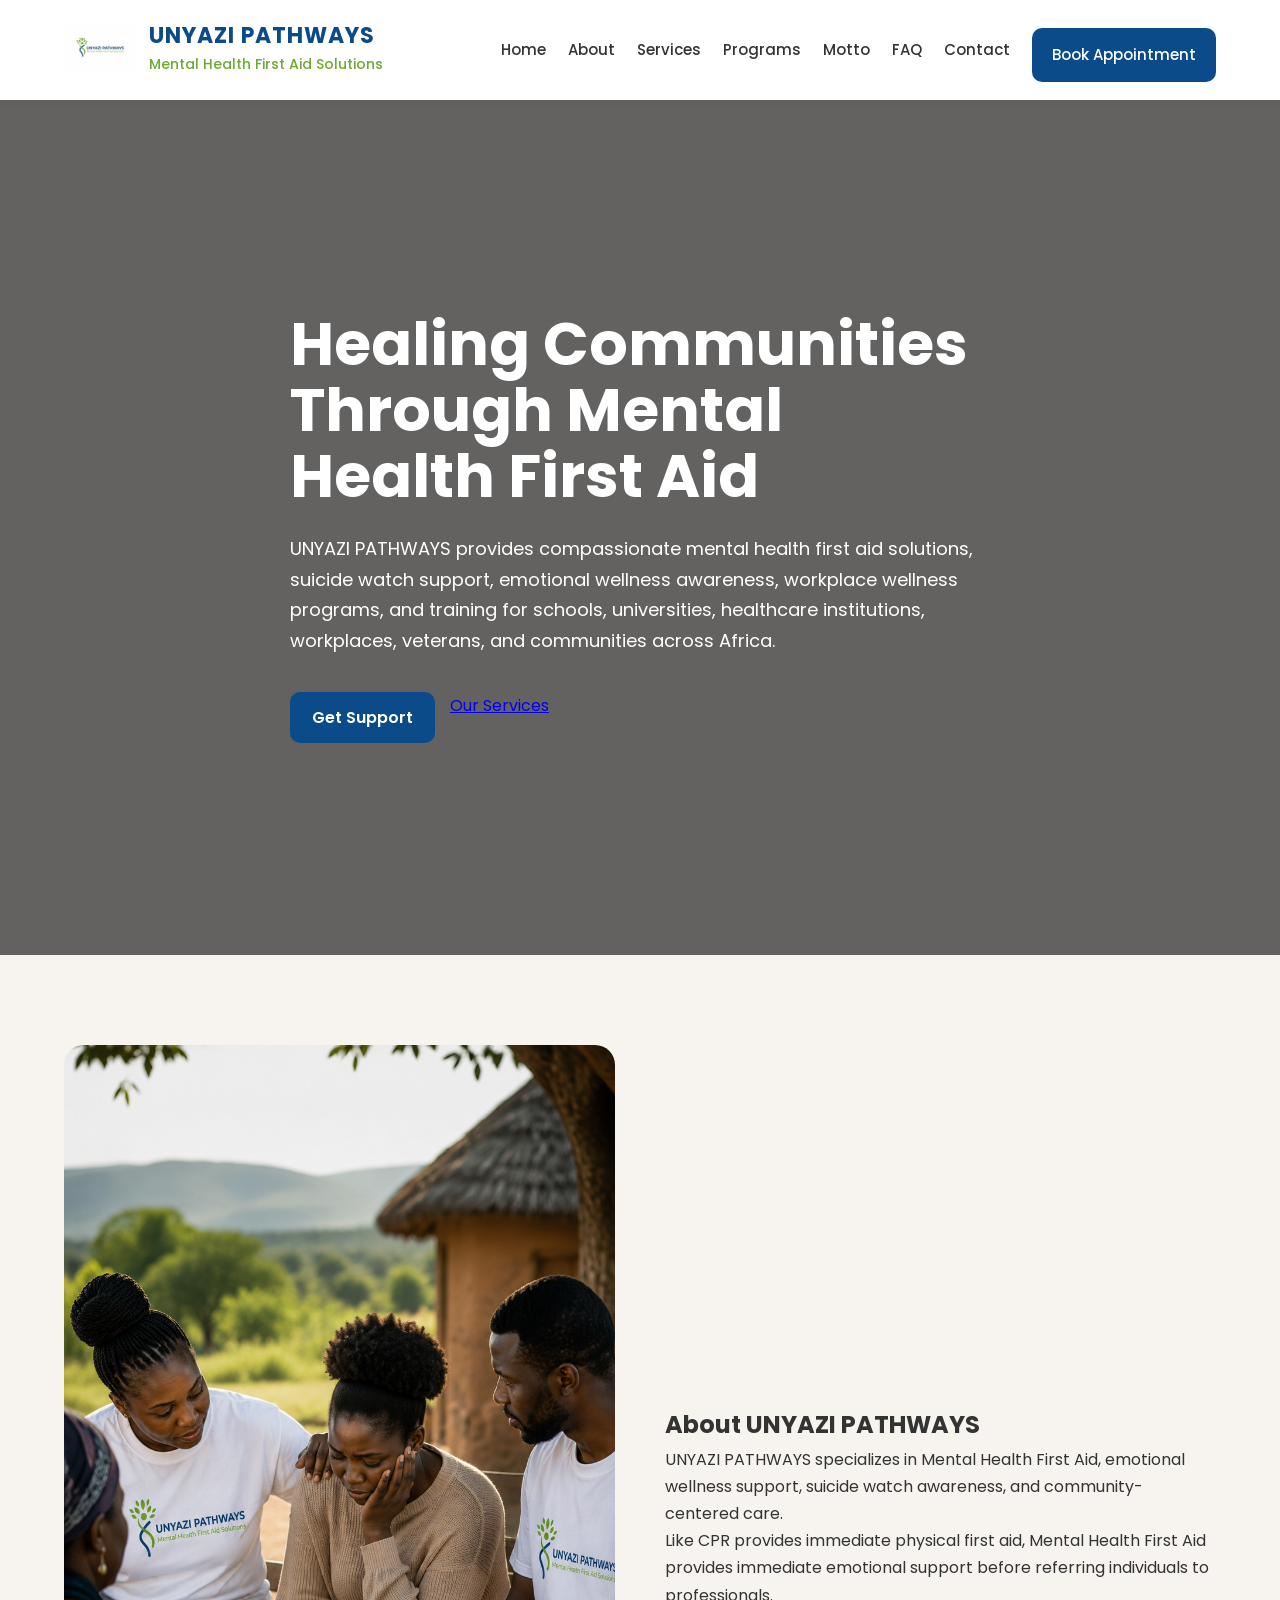
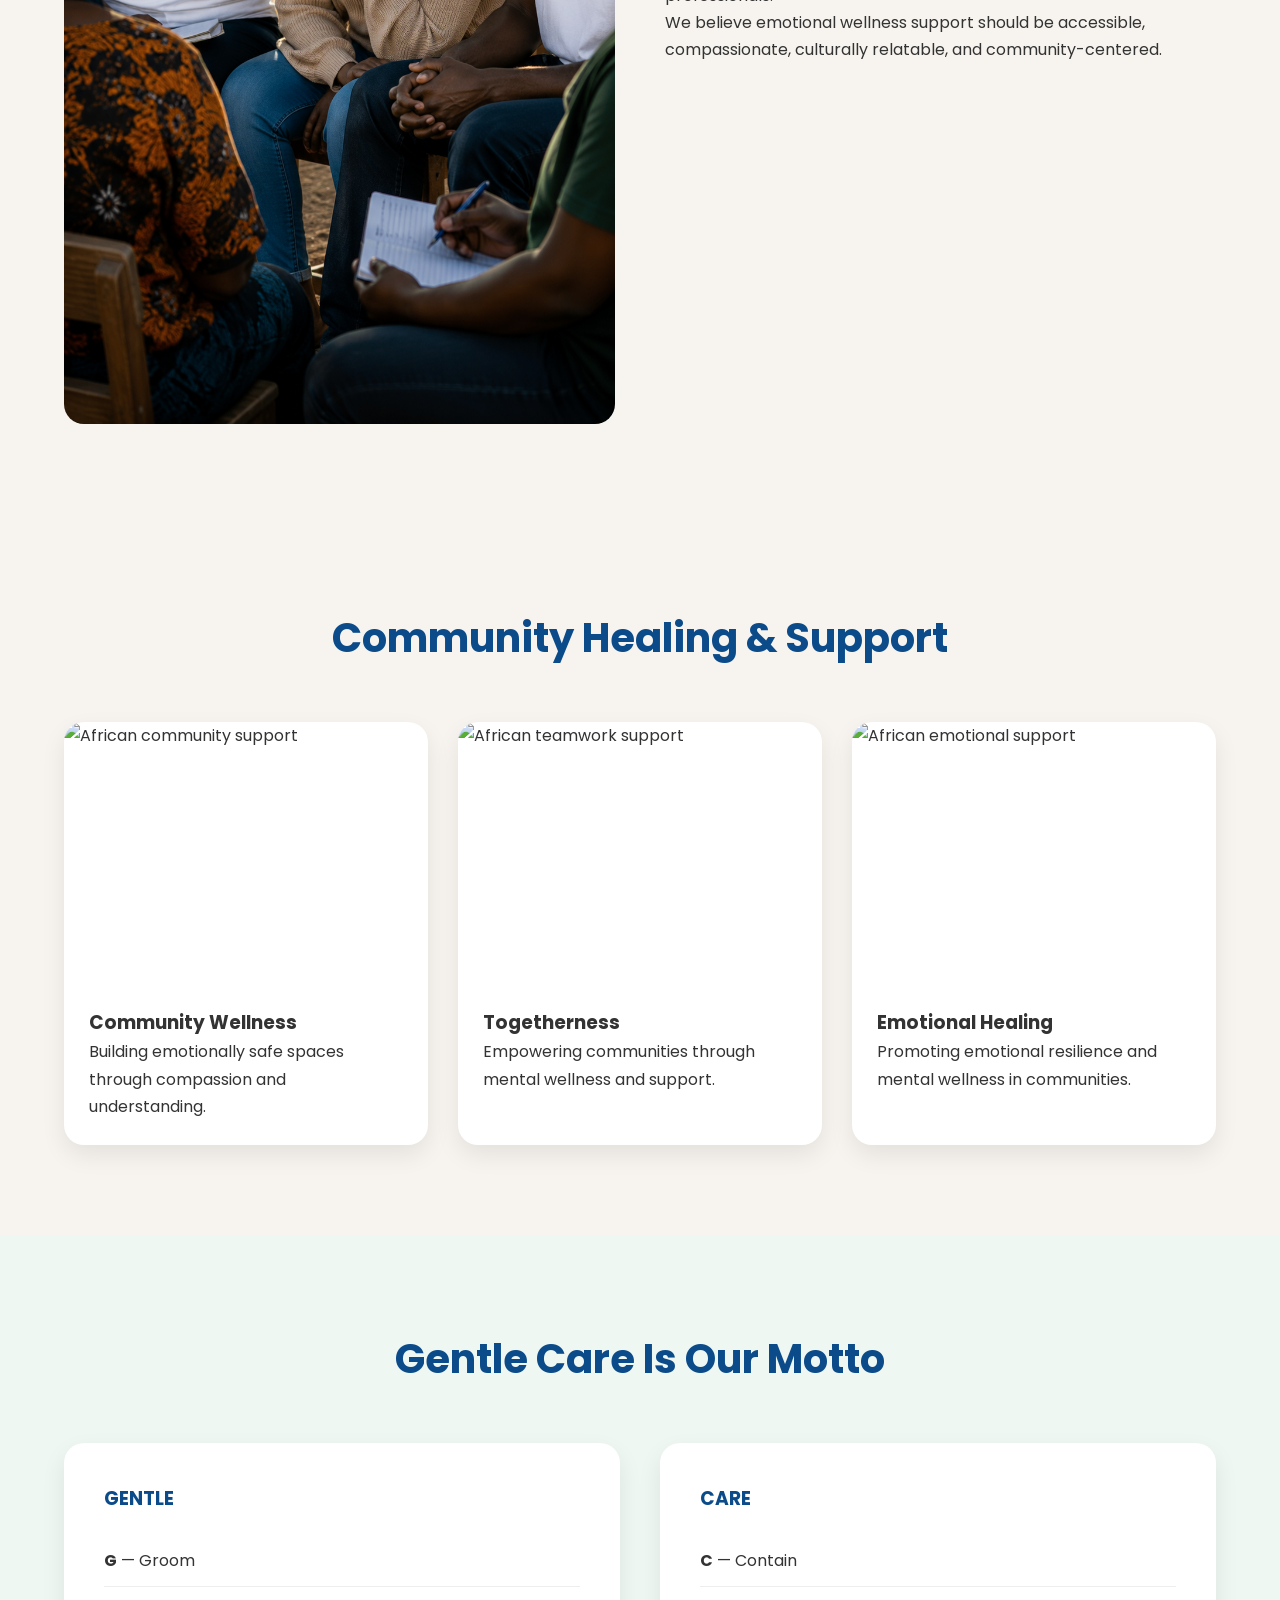
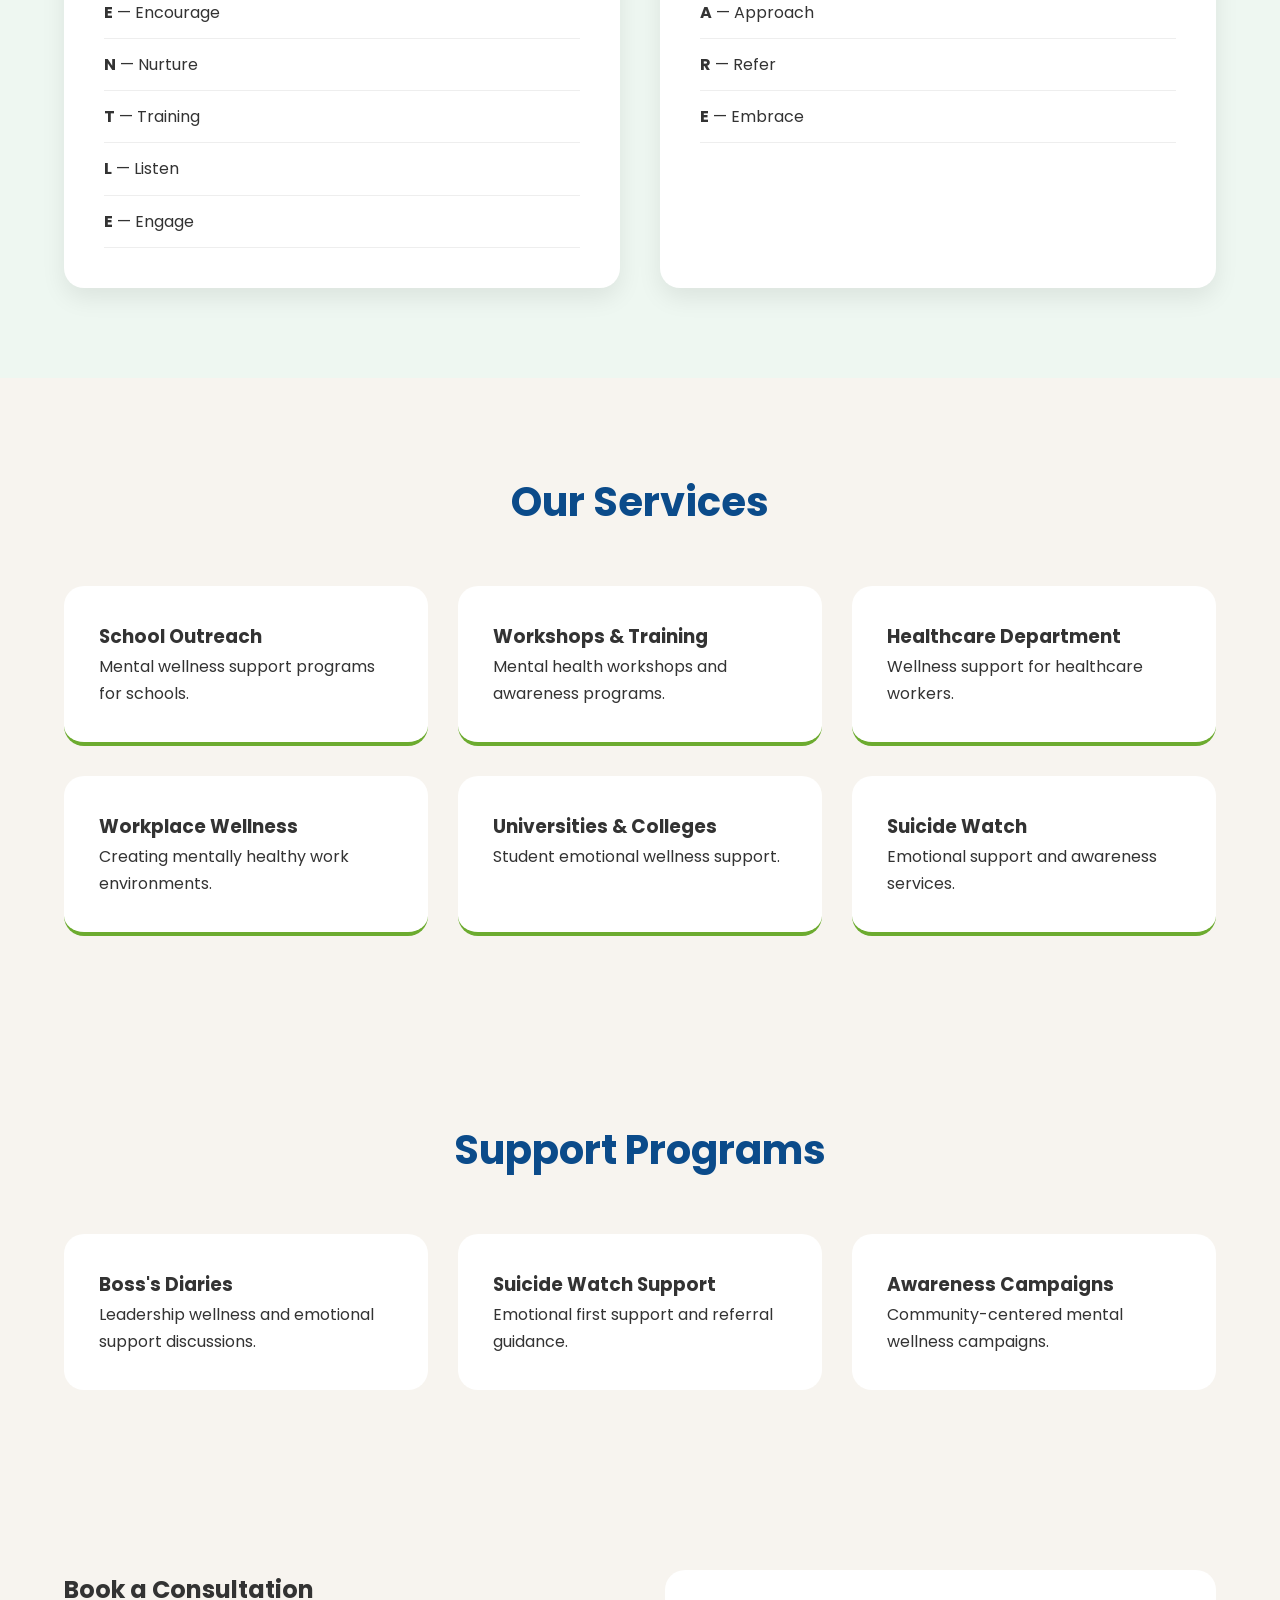
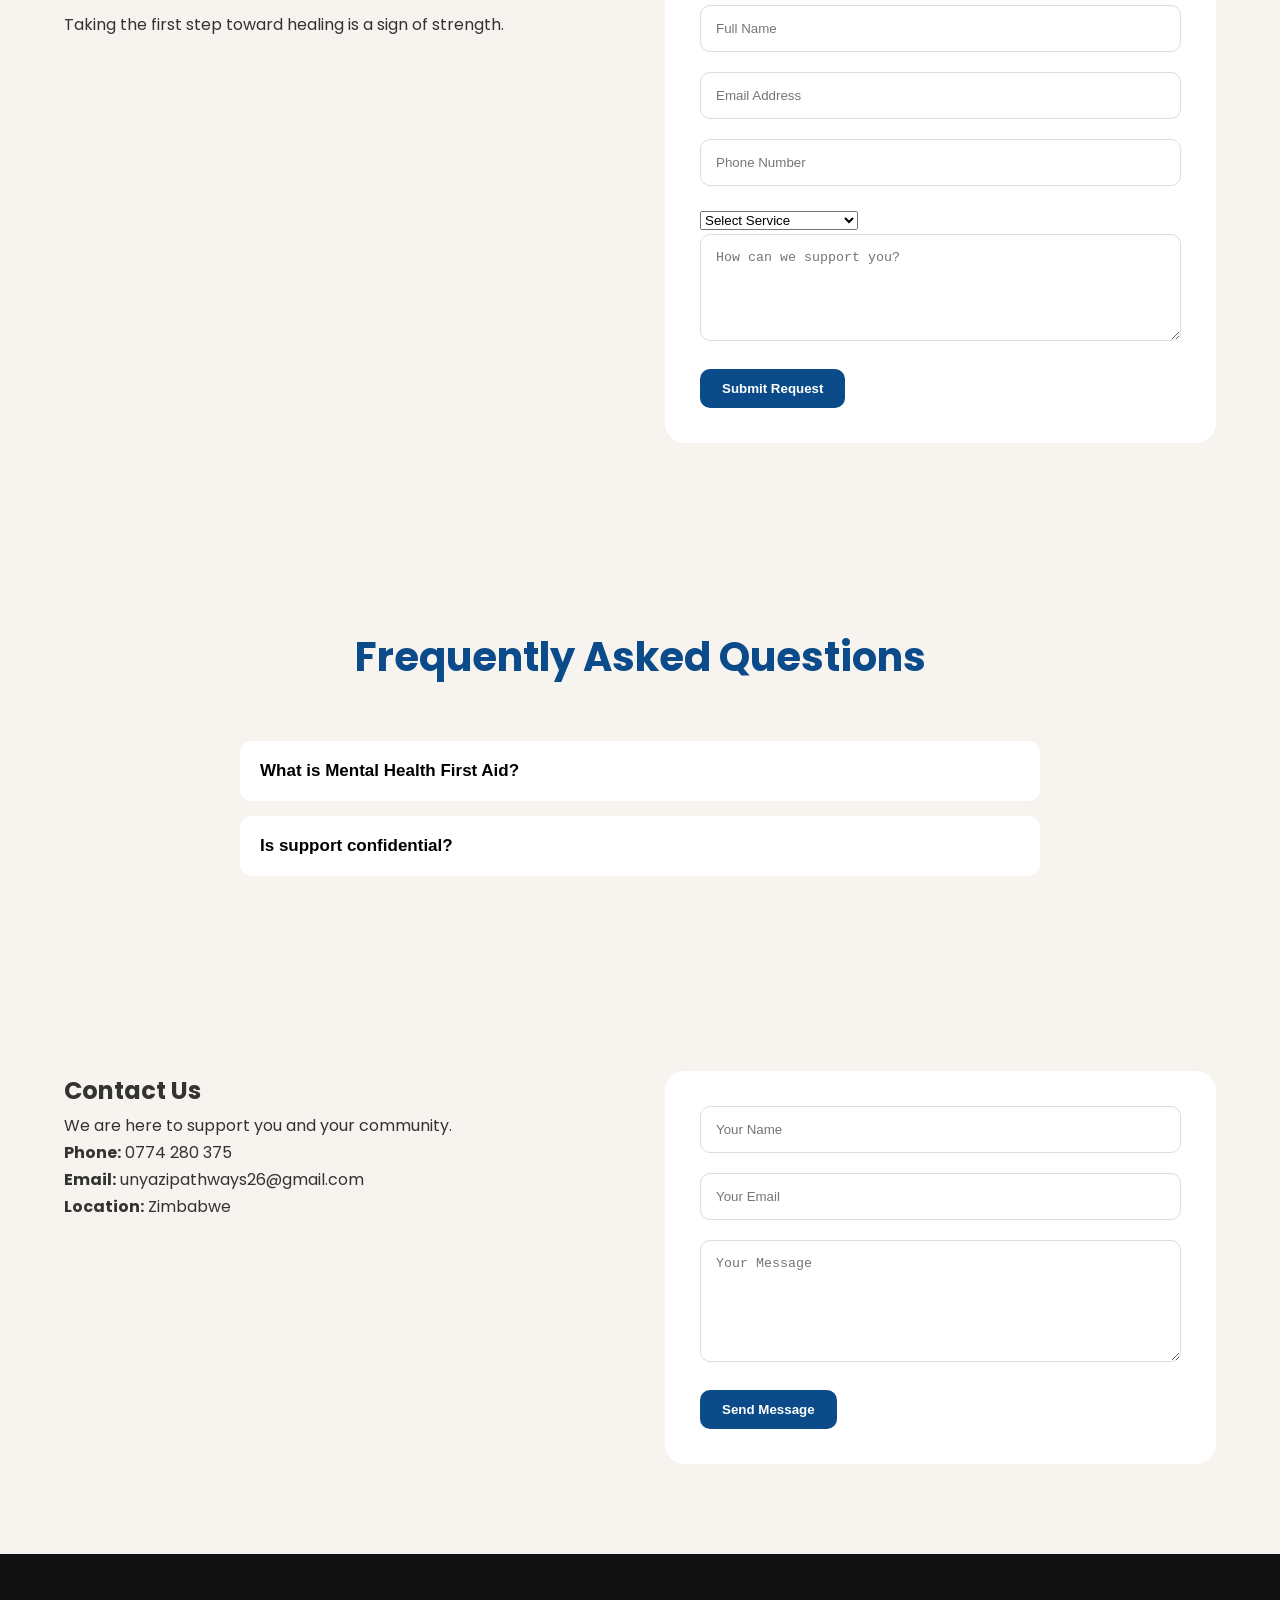
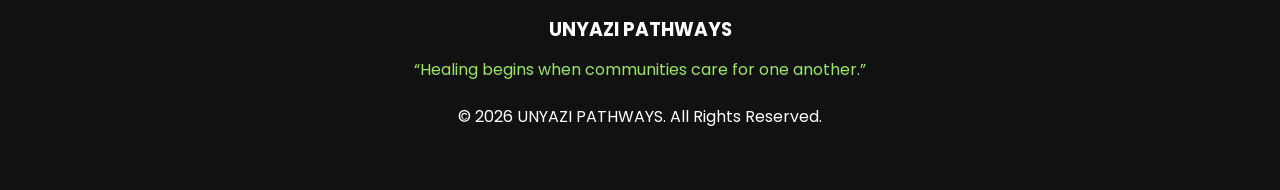
==== index.html @ c62ec392 "Added mobile navigation menu" ====
<!DOCTYPE html>
<html lang="en">

<head>

  <meta charset="UTF-8">
  <meta name="viewport" content="width=device-width, initial-scale=1.0">

  <title>UNYAZI PATHWAYS</title>

  <!-- GOOGLE FONT -->

  <link rel="preconnect" href="https://fonts.googleapis.com">
  <link rel="preconnect" href="https://fonts.gstatic.com" crossorigin>

  <link href="https://fonts.googleapis.com/css2?family=Poppins:wght@300;400;500;600;700&display=swap" rel="stylesheet">

  <!-- CSS -->

  <link rel="stylesheet" href="style.css">

</head>

<body>

  <!-- HEADER -->

 <!-- HEADER -->

<header class="header">

  <div class="container nav-container">

    <!-- LOGO -->

    <div class="logo-container">

      <img src="mom-logo.jpeg" alt="UNYAZI PATHWAYS Logo" class="logo-img">

      <div class="logo-text">

        <h2>UNYAZI PATHWAYS</h2>

        <p>Mental Health First Aid Solutions</p>

      </div>

    </div>

    <!-- MOBILE MENU BUTTON -->

    <div class="menu-toggle" id="menuToggle">
      ☰
    </div>

    <!-- NAVIGATION -->

    <nav class="nav" id="mobileNav">

      <a href="#home">Home</a>
      <a href="#about">About</a>
      <a href="#services">Services</a>
      <a href="#programs">Programs</a>
      <a href="#motto">Motto</a>
      <a href="#faq">FAQ</a>
      <a href="#contact">Contact</a>

      <a href="#booking" class="mobile-btn">
        Book Appointment
      </a>

    </nav>

  </div>

</header>

  <!-- HERO SECTION -->

  <section class="hero" id="home">

    <div class="hero-overlay"></div>

    <div class="container hero-content">

      <h1>
        Healing Communities Through
        Mental Health First Aid
      </h1>

      <p>
        UNYAZI PATHWAYS provides compassionate mental health
        first aid solutions, suicide watch support,
        emotional wellness awareness, workplace wellness programs,
        and training for schools, universities,
        healthcare institutions, workplaces,
        veterans, and communities across Africa.
      </p>

      <div class="hero-buttons">

        <a href="#booking" class="btn">
          Get Support
        </a>

        <a href="#services" class="btn-outline">
          Our Services
        </a>

      </div>

    </div>

  </section>

  <!-- ABOUT -->

  <section class="about section" id="about">

    <div class="container about-grid">

      <div class="about-image">

        <img
          src="mainI.png"
          alt="African woman wellness support">

      </div>

      <div class="about-text">

        <h2>About UNYAZI PATHWAYS</h2>

        <p>
          UNYAZI PATHWAYS specializes in Mental Health
          First Aid, emotional wellness support,
          suicide watch awareness, and community-centered care.
        </p>

        <p>
          Like CPR provides immediate physical first aid,
          Mental Health First Aid provides immediate emotional support
          before referring individuals to professionals.
        </p>

        <p>
          We believe emotional wellness support should be
          accessible, compassionate, culturally relatable,
          and community-centered.
        </p>

      </div>

    </div>

  </section>

  <!-- COMMUNITY SUPPORT -->

  <section class="community-support section">

    <div class="container">

      <div class="section-title">
        <h2>Community Healing & Support</h2>
      </div>

      <div class="community-gallery">

        <div class="gallery-card">

          <img
          src="https://images.unsplash.com/photo-1517486808906-6ca8b3f04846?q=80&w=1200&auto=format&fit=crop"
          alt="African community support">

          <div class="gallery-content">

            <h3>Community Wellness</h3>

            <p>
              Building emotionally safe spaces
              through compassion and understanding.
            </p>

          </div>

        </div>

        <div class="gallery-card">

          <img
          src="https://images.unsplash.com/photo-1521737604893-d14cc237f11d?q=80&w=1200&auto=format&fit=crop"
          alt="African teamwork support">

          <div class="gallery-content">

            <h3>Togetherness</h3>

            <p>
              Empowering communities through
              mental wellness and support.
            </p>

          </div>

        </div>

        <div class="gallery-card">

          <img
          src="https://images.unsplash.com/photo-1529156069898-49953e39b3ac?q=80&w=1200&auto=format&fit=crop"
          alt="African emotional support">

          <div class="gallery-content">

            <h3>Emotional Healing</h3>

            <p>
              Promoting emotional resilience
              and mental wellness in communities.
            </p>

          </div>

        </div>

      </div>

    </div>

  </section>

  <!-- MOTTO SECTION -->

  <section class="motto section" id="motto">

    <div class="container">

      <div class="section-title">
        <h2>Gentle Care Is Our Motto</h2>
      </div>

      <div class="motto-container">

        <div class="motto-box">

          <h3>GENTLE</h3>

          <ul>

            <li><strong>G</strong> — Groom</li>
            <li><strong>E</strong> — Encourage</li>
            <li><strong>N</strong> — Nurture</li>
            <li><strong>T</strong> — Training</li>
            <li><strong>L</strong> — Listen</li>
            <li><strong>E</strong> — Engage</li>

          </ul>

        </div>

        <div class="motto-box">

          <h3>CARE</h3>

          <ul>

            <li><strong>C</strong> — Contain</li>
            <li><strong>A</strong> — Approach</li>
            <li><strong>R</strong> — Refer</li>
            <li><strong>E</strong> — Embrace</li>

          </ul>

        </div>

      </div>

    </div>

  </section>

  <!-- SERVICES -->

  <section class="services section" id="services">

    <div class="container">

      <div class="section-title">
        <h2>Our Services</h2>
      </div>

      <div class="services-grid">

        <div class="service-card">
          <h3>School Outreach</h3>
          <p>Mental wellness support programs for schools.</p>
        </div>

        <div class="service-card">
          <h3>Workshops & Training</h3>
          <p>Mental health workshops and awareness programs.</p>
        </div>

        <div class="service-card">
          <h3>Healthcare Department</h3>
          <p>Wellness support for healthcare workers.</p>
        </div>

        <div class="service-card">
          <h3>Workplace Wellness</h3>
          <p>Creating mentally healthy work environments.</p>
        </div>

        <div class="service-card">
          <h3>Universities & Colleges</h3>
          <p>Student emotional wellness support.</p>
        </div>

        <div class="service-card">
          <h3>Suicide Watch</h3>
          <p>Emotional support and awareness services.</p>
        </div>

      </div>

    </div>

  </section>

  

  <!-- PROGRAMS -->

  <section class="programs section" id="programs">

    <div class="container">

      <div class="section-title">
        <h2>Support Programs</h2>
      </div>

      <div class="program-grid">

        <div class="program-card">
          <h3>Boss's Diaries</h3>
          <p>Leadership wellness and emotional support discussions.</p>
        </div>

        <div class="program-card">
          <h3>Suicide Watch Support</h3>
          <p>Emotional first support and referral guidance.</p>
        </div>

        <div class="program-card">
          <h3>Awareness Campaigns</h3>
          <p>Community-centered mental wellness campaigns.</p>
        </div>

      </div>

    </div>

  </section>

  <!-- BOOKING -->

  <section class="booking section" id="booking">

    <div class="container booking-container">

      <div class="booking-text">

        <h2>Book a Consultation</h2>

        <p>
          Taking the first step toward healing
          is a sign of strength.
        </p>

      </div>

      <form
  class="booking-form"
  action="https://formspree.io/f/xojrprgd"
  method="POST">

  <input
    type="text"
    name="fullname"
    placeholder="Full Name"
    required>

  <input
    type="email"
    name="email"
    placeholder="Email Address"
    required>

  <input
    type="tel"
    name="phone"
    placeholder="Phone Number"
    required>

  <select name="service" required>

    <option value="">Select Service</option>

    <option>School Outreach</option>
    <option>Workshop & Training</option>
    <option>Workplace Wellness</option>
    <option>University Wellness</option>
    <option>Suicide Watch Support</option>

  </select>

  <textarea
    name="message"
    rows="5"
    placeholder="How can we support you?"
    required></textarea>

  <button type="submit" class="btn full-btn">
    Submit Request
  </button>

</form>

    </div>

  </section>

  <!-- FAQ -->

  <section class="faq section" id="faq">

    <div class="container">

      <div class="section-title">
        <h2>Frequently Asked Questions</h2>
      </div>

      <div class="faq-container">

        <div class="faq-item">

          <button class="faq-question">
            What is Mental Health First Aid?
          </button>

          <div class="faq-answer">
            <p>
              Mental Health First Aid provides immediate emotional support before referral.
            </p>
          </div>

        </div>

        <div class="faq-item">

          <button class="faq-question">
            Is support confidential?
          </button>

          <div class="faq-answer">
            <p>
              Yes. All support and conversations are confidential.
            </p>
          </div>

        </div>

      </div>

    </div>

  </section>

  <!-- CONTACT -->

  <section class="contact section" id="contact">

    <div class="container contact-grid">

      <div>

        <h2>Contact Us</h2>

        <p>
          We are here to support you and your community.
        </p>

        <div class="contact-info">

          <p><strong>Phone:</strong> 0774 280 375</p>

          <p><strong>Email:</strong> unyazipathways26@gmail.com</p>

          <p><strong>Location:</strong> Zimbabwe</p>

        </div>

      </div>

      <form class="contact-form" id="contactForm">

        <input type="text" placeholder="Your Name" required>

        <input type="email" placeholder="Your Email" required>

        <textarea rows="6" placeholder="Your Message"></textarea>

        <button type="submit" class="btn full-btn">
          Send Message
        </button>

      </form>

    </div>

  </section>

  <!-- FOOTER -->

  <footer class="footer">

    <div class="container">

      <h3>UNYAZI PATHWAYS</h3>

      <p class="footer-quote">
        “Healing begins when communities care for one another.”
      </p>

      <div class="footer-bottom">

        <p>
          © 2026 UNYAZI PATHWAYS.
          All Rights Reserved.
        </p>

      </div>

    </div>

  </footer>

  <!-- JAVASCRIPT -->

  <script src="script.js"></script>

</body>
</html>
---- style.css ----
*{
  margin:0;
  padding:0;
  box-sizing:border-box;
}

body{
  font-family:'Poppins', sans-serif;
  background:#f7f4ef;
  color:#333;
  line-height:1.7;
}

.container{
  width:90%;
  max-width:1200px;
  margin:auto;
}

.section{
  padding:90px 0;
}

img{
  width:100%;
  display:block;
}

/* HEADER */

/* HEADER */

.header{
  background:#fff;
  position:sticky;
  top:0;
  z-index:1000;
  box-shadow:0 2px 10px rgba(0,0,0,0.05);
}

.nav-container{
  display:flex;
  justify-content:space-between;
  align-items:center;
  padding:18px 0;
  gap:30px;
}

/* LOGO */

.logo-container{
  display:flex;
  align-items:center;
  gap:15px;
  flex-shrink:0;
}

.logo-img{
  width:70px;
  height:auto;
  object-fit:contain;
  display:block;
}

.logo-text{
  display:flex;
  flex-direction:column;
  justify-content:center;
}

.logo-text h2{
  font-size:22px;
  color:#0b4b8a;
  margin:0;
  line-height:1.2;
  font-weight:700;
  letter-spacing:1px;
}

.logo-text p{
  font-size:14px;
  color:#6cab2f;
  margin-top:4px;
  font-weight:500;
}

/* NAVIGATION */

.nav{
  display:flex;
  align-items:center;
  gap:22px;
}

.nav a{
  text-decoration:none;
  color:#333;
  font-weight:500;
  font-size:15px;
  transition:0.3s;
}

.nav a:hover{
  color:#6cab2f;
}

/* BUTTON */

.btn{
  background:#0b4b8a;
  color:#fff;
  padding:12px 22px;
  border-radius:10px;
  text-decoration:none;
  border:none;
  cursor:pointer;
  font-weight:600;
  transition:0.3s;
}

.btn:hover{
  background:#08345f;
}
/* HERO */

.hero{
  position:relative;
  height:95vh;

  background:
  linear-gradient(rgba(0,0,0,0.60), rgba(0,0,0,0.60)),
  url('https://images.unsplash.com/photo-1529156069898-49953e39b3ac?q=80&w=1600&auto=format&fit=crop');

  background-size:cover;
  background-position:center;
  display:flex;
  align-items:center;
}

.hero-content{
  color:#fff;
  max-width:700px;
}

.hero h1{
  font-size:60px;
  line-height:1.1;
  margin-bottom:25px;
}

.hero p{
  font-size:18px;
  margin-bottom:35px;
}

.hero-buttons{
  display:flex;
  gap:15px;
}

/* SECTION TITLES */

.section-title{
  text-align:center;
  margin-bottom:50px;
}

.section-title h2{
  font-size:40px;
  color:#0b4b8a;
}

/* ABOUT */

.about-grid{
  display:grid;
  grid-template-columns:1fr 1fr;
  gap:50px;
  align-items:center;
}

.about-image img{
  border-radius:20px;
}

/* COMMUNITY GALLERY */

.community-gallery{
  display:grid;
  grid-template-columns:repeat(auto-fit,minmax(320px,1fr));
  gap:30px;
}

.gallery-card{
  background:#fff;
  border-radius:20px;
  overflow:hidden;
  box-shadow:0 10px 25px rgba(0,0,0,0.08);
}

.gallery-card img{
  height:260px;
  object-fit:cover;
}

.gallery-content{
  padding:25px;
}

/* MOTTO */

.motto{
  background:#eef7f1;
}

.motto-container{
  display:grid;
  grid-template-columns:1fr 1fr;
  gap:40px;
}

.motto-box{
  background:#fff;
  padding:40px;
  border-radius:20px;
  box-shadow:0 10px 25px rgba(0,0,0,0.08);
}

.motto-box h3{
  color:#0b4b8a;
  margin-bottom:20px;
}

.motto-box ul{
  list-style:none;
}

.motto-box ul li{
  padding:12px 0;
  border-bottom:1px solid #eee;
}

/* SERVICES */

.services-grid{
  display:grid;
  grid-template-columns:repeat(auto-fit,minmax(280px,1fr));
  gap:30px;
}

.service-card{
  background:#fff;
  padding:35px;
  border-radius:20px;
  border-bottom:4px solid #6cab2f;
}


/* PROGRAMS */

.program-grid{
  display:grid;
  grid-template-columns:repeat(auto-fit,minmax(280px,1fr));
  gap:30px;
}

.program-card{
  background:#fff;
  padding:35px;
  border-radius:20px;
}

/* BOOKING */

.booking-container{
  display:grid;
  grid-template-columns:1fr 1fr;
  gap:50px;
}

.booking-form{
  background:#fff;
  padding:35px;
  border-radius:20px;
}

.booking-form input,
.booking-form textarea{
  width:100%;
  padding:15px;
  margin-bottom:20px;
  border:1px solid #ddd;
  border-radius:10px;
}

/* FAQ */

.faq-container{
  max-width:800px;
  margin:auto;
}

.faq-item{
  background:#fff;
  border-radius:12px;
  margin-bottom:15px;
  overflow:hidden;
}

.faq-question{
  width:100%;
  text-align:left;
  padding:20px;
  border:none;
  background:#fff;
  cursor:pointer;
  font-size:17px;
  font-weight:600;
}

.faq-answer{
  max-height:0;
  overflow:hidden;
  transition:max-height 0.3s ease;
  padding:0 20px;
}

.faq-answer p{
  padding-bottom:20px;
}

/* CONTACT */

.contact-grid{
  display:grid;
  grid-template-columns:1fr 1fr;
  gap:50px;
}

.contact-form{
  background:#fff;
  padding:35px;
  border-radius:20px;
}

.contact-form input,
.contact-form textarea{
  width:100%;
  padding:15px;
  margin-bottom:20px;
  border:1px solid #ddd;
  border-radius:10px;
}

/* FOOTER */

.footer{
  background:#111;
  color:#fff;
  text-align:center;
  padding:60px 20px;
}

.footer-quote{
  color:#9be564;
  margin-top:10px;
}

.footer-bottom{
  margin-top:20px;
}

/* RESPONSIVE */

@media(max-width:900px){

  .nav{
    display:none;
  }

  .hero h1{
    font-size:40px;
  }

  .about-grid,
  .booking-container,
  .contact-grid,
  .motto-container{
    grid-template-columns:1fr;
  }

}
/* MOBILE RESPONSIVE LOGO */

/* MOBILE RESPONSIVE */

@media(max-width:900px){

  .nav-container{
    flex-direction:column;
    align-items:flex-start;
    gap:20px;
  }

  .nav{
    flex-wrap:wrap;
    gap:15px;
  }

  .logo-img{
    width:60px;
  }

  .logo-text h2{
    font-size:18px;
  }

  .logo-text p{
    font-size:12px;
  }

  .btn{
    padding:10px 18px;
    font-size:14px;
  }

}
/* MOBILE MENU */

.menu-toggle{
  display:none;
  font-size:32px;
  cursor:pointer;
  color:#0b4b8a;
}

/* MOBILE BUTTON */

.mobile-btn{
  background:#0b4b8a;
  color:#fff !important;
  padding:14px 20px;
  border-radius:10px;
  text-align:center;
  margin-top:10px;
}

/* RESPONSIVE NAVIGATION */

@media(max-width:900px){

  .menu-toggle{
    display:block;
  }

  .nav{
    position:absolute;
    top:100%;
    left:0;
    width:100%;
    background:#fff;

    display:none;
    flex-direction:column;

    padding:20px;

    box-shadow:0 10px 20px rgba(0,0,0,0.08);
  }

  .nav.active{
    display:flex;
  }

  .nav a{
    padding:12px 0;
    border-bottom:1px solid #eee;
    width:100%;
  }

  .btn{
    display:none;
  }

}
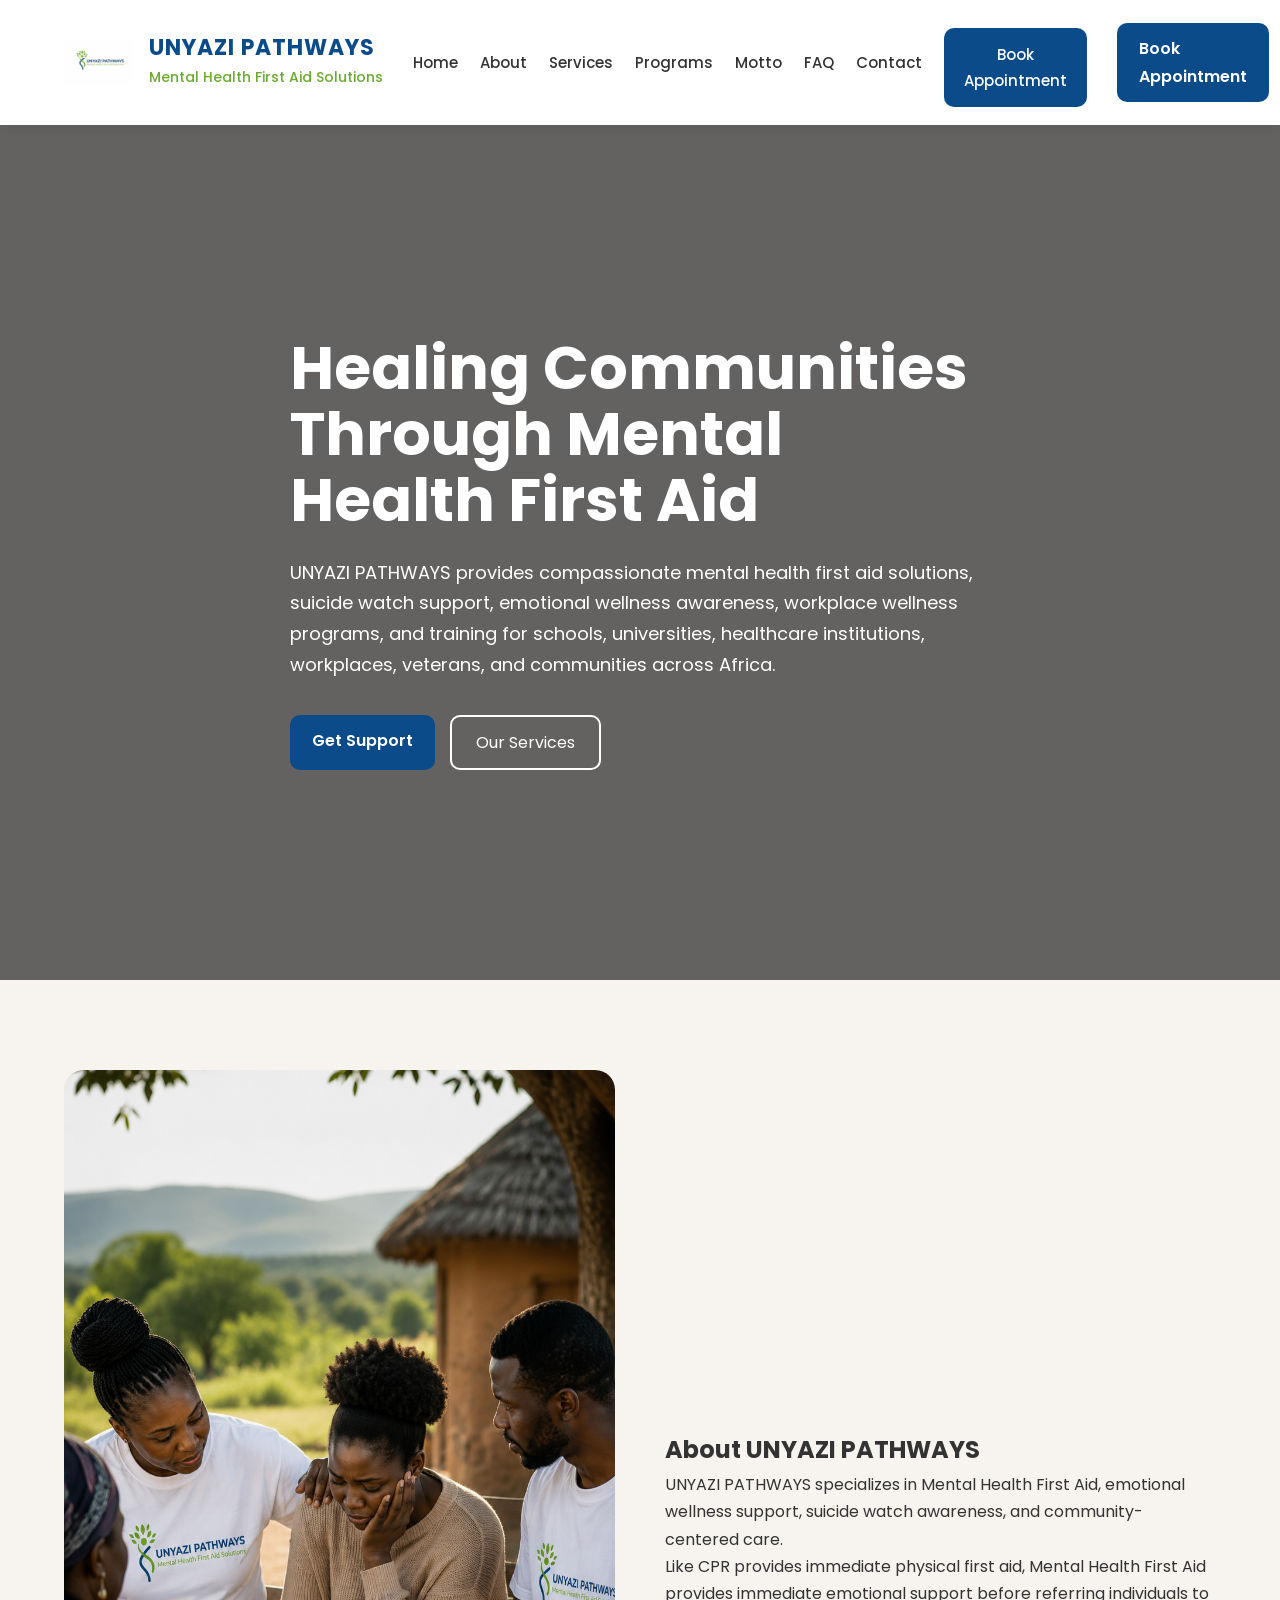
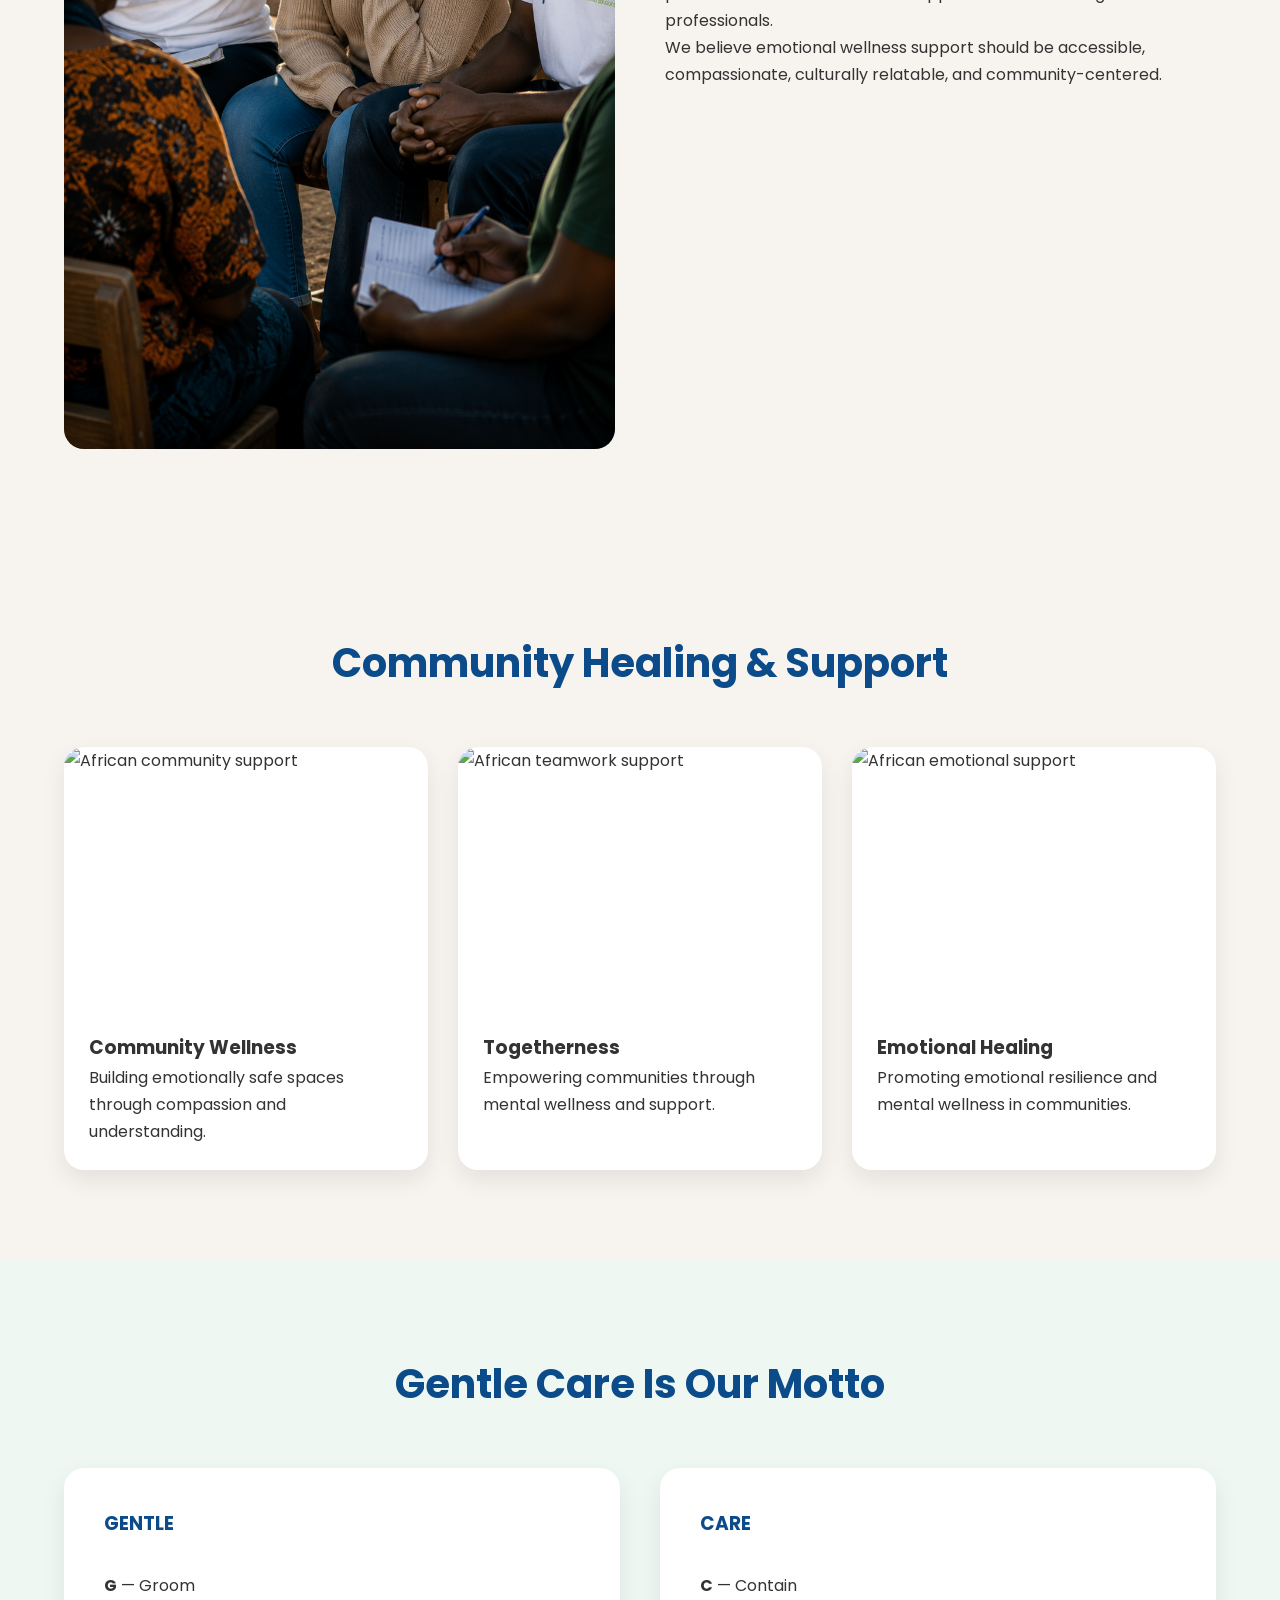
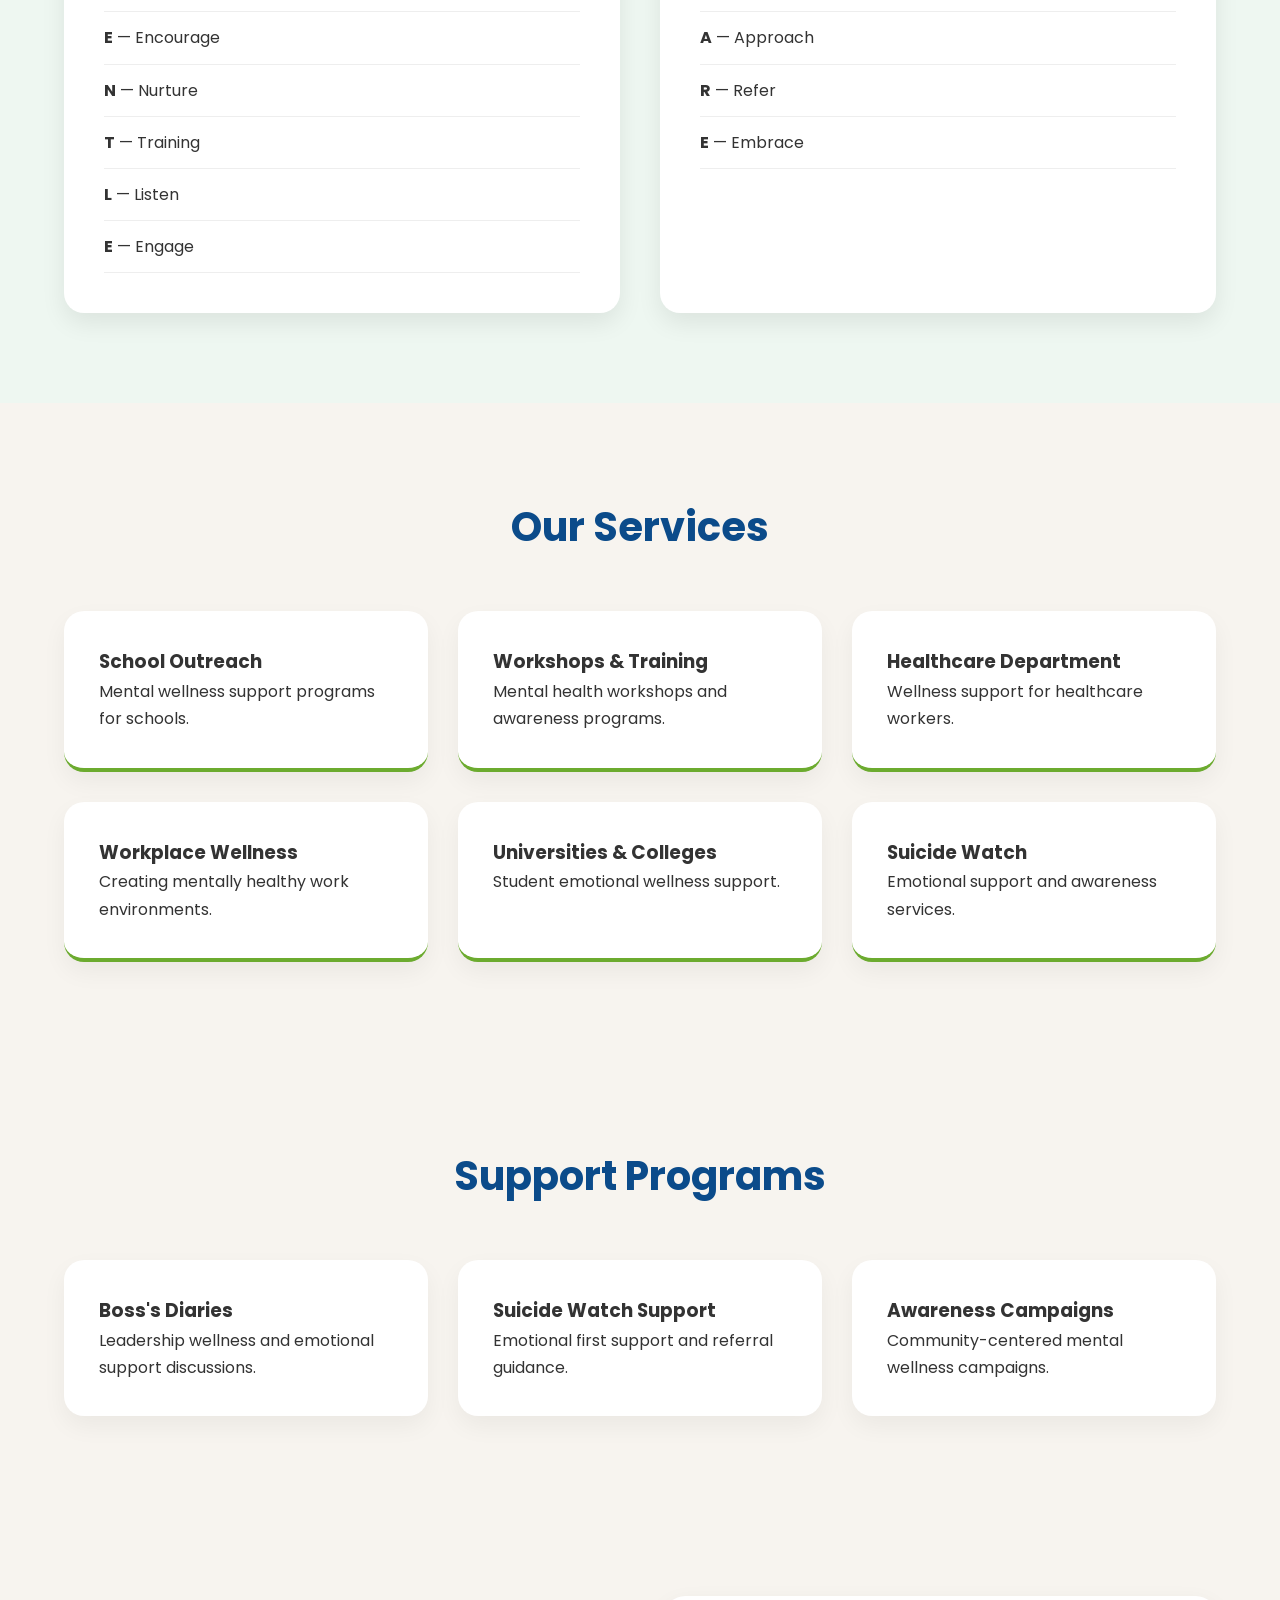
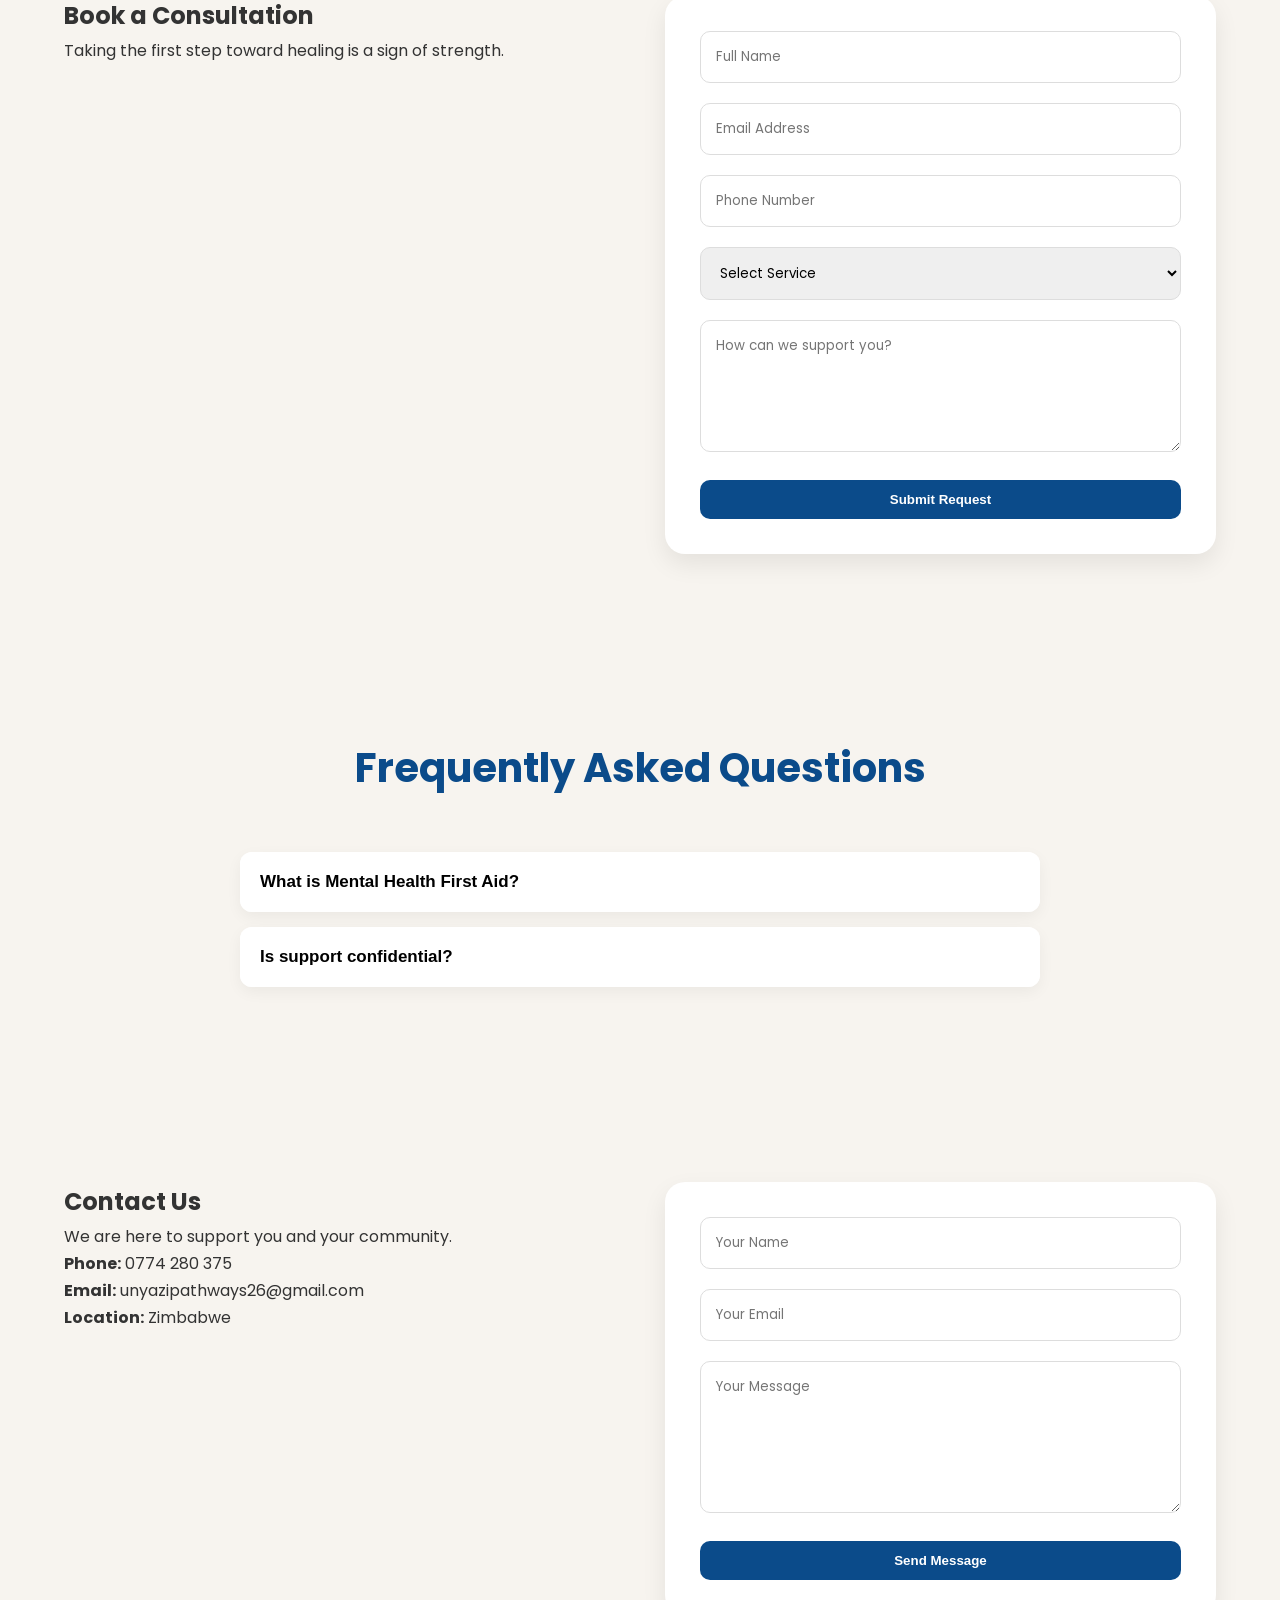
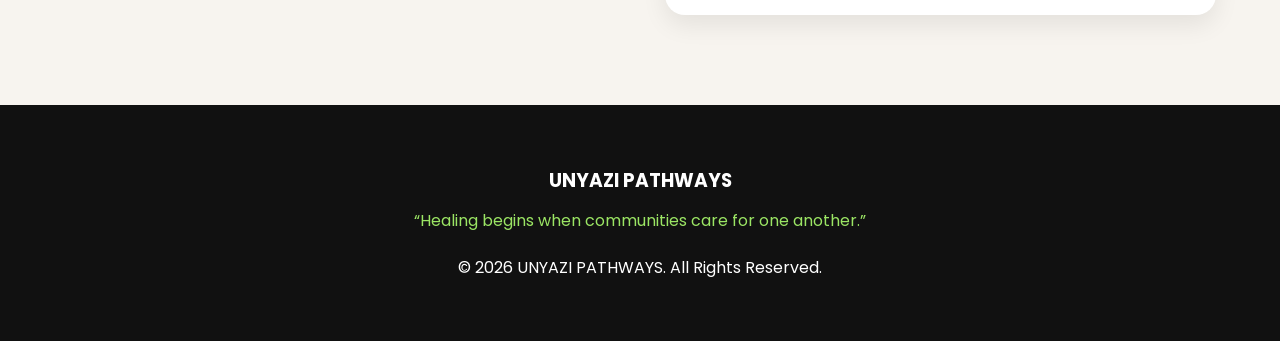
==== commit fed1f604: "updated all" ====
--- a/index.html
+++ b/index.html
@@ -25,7 +25,7 @@
 
   <!-- HEADER -->
 
- <!-- HEADER -->
+<!-- HEADER -->
 
 <header class="header">
 
@@ -58,11 +58,17 @@
     <nav class="nav" id="mobileNav">
 
       <a href="#home">Home</a>
+
       <a href="#about">About</a>
+
       <a href="#services">Services</a>
+
       <a href="#programs">Programs</a>
+
       <a href="#motto">Motto</a>
+
       <a href="#faq">FAQ</a>
+
       <a href="#contact">Contact</a>
 
       <a href="#booking" class="mobile-btn">
@@ -70,6 +76,12 @@
       </a>
 
     </nav>
+
+    <!-- DESKTOP BUTTON -->
+
+    <a href="#booking" class="btn desktop-btn">
+      Book Appointment
+    </a>
 
   </div>
 
--- a/style.css
+++ b/style.css
@@ -1,3 +1,7 @@
+html{
+  scroll-behavior:smooth;
+}
+
 *{
   margin:0;
   padding:0;
@@ -19,14 +23,13 @@
 
 .section{
   padding:90px 0;
+  scroll-margin-top:120px;
 }
 
 img{
   width:100%;
   display:block;
 }
-
-/* HEADER */
 
 /* HEADER */
 
@@ -44,6 +47,7 @@
   align-items:center;
   padding:18px 0;
   gap:30px;
+  position:relative;
 }
 
 /* LOGO */
@@ -104,7 +108,7 @@
   color:#6cab2f;
 }
 
-/* BUTTON */
+/* BUTTONS */
 
 .btn{
   background:#0b4b8a;
@@ -121,6 +125,25 @@
 .btn:hover{
   background:#08345f;
 }
+
+.btn-outline{
+  border:2px solid #fff;
+  color:#fff;
+  padding:12px 24px;
+  border-radius:10px;
+  text-decoration:none;
+  transition:0.3s;
+}
+
+.btn-outline:hover{
+  background:#fff;
+  color:#0b4b8a;
+}
+
+.full-btn{
+  width:100%;
+}
+
 /* HERO */
 
 .hero{
@@ -156,6 +179,7 @@
 .hero-buttons{
   display:flex;
   gap:15px;
+  flex-wrap:wrap;
 }
 
 /* SECTION TITLES */
@@ -196,6 +220,11 @@
   border-radius:20px;
   overflow:hidden;
   box-shadow:0 10px 25px rgba(0,0,0,0.08);
+  transition:0.3s;
+}
+
+.gallery-card:hover{
+  transform:translateY(-5px);
 }
 
 .gallery-card img{
@@ -253,8 +282,8 @@
   padding:35px;
   border-radius:20px;
   border-bottom:4px solid #6cab2f;
-}
-
+  box-shadow:0 10px 25px rgba(0,0,0,0.05);
+}
 
 /* PROGRAMS */
 
@@ -268,6 +297,7 @@
   background:#fff;
   padding:35px;
   border-radius:20px;
+  box-shadow:0 10px 25px rgba(0,0,0,0.05);
 }
 
 /* BOOKING */
@@ -282,15 +312,18 @@
   background:#fff;
   padding:35px;
   border-radius:20px;
+  box-shadow:0 10px 25px rgba(0,0,0,0.08);
 }
 
 .booking-form input,
-.booking-form textarea{
+.booking-form textarea,
+.booking-form select{
   width:100%;
   padding:15px;
   margin-bottom:20px;
   border:1px solid #ddd;
   border-radius:10px;
+  font-family:inherit;
 }
 
 /* FAQ */
@@ -305,6 +338,7 @@
   border-radius:12px;
   margin-bottom:15px;
   overflow:hidden;
+  box-shadow:0 5px 15px rgba(0,0,0,0.05);
 }
 
 .faq-question{
@@ -341,6 +375,7 @@
   background:#fff;
   padding:35px;
   border-radius:20px;
+  box-shadow:0 10px 25px rgba(0,0,0,0.08);
 }
 
 .contact-form input,
@@ -350,6 +385,7 @@
   margin-bottom:20px;
   border:1px solid #ddd;
   border-radius:10px;
+  font-family:inherit;
 }
 
 /* FOOTER */
@@ -370,61 +406,6 @@
   margin-top:20px;
 }
 
-/* RESPONSIVE */
-
-@media(max-width:900px){
-
-  .nav{
-    display:none;
-  }
-
-  .hero h1{
-    font-size:40px;
-  }
-
-  .about-grid,
-  .booking-container,
-  .contact-grid,
-  .motto-container{
-    grid-template-columns:1fr;
-  }
-
-}
-/* MOBILE RESPONSIVE LOGO */
-
-/* MOBILE RESPONSIVE */
-
-@media(max-width:900px){
-
-  .nav-container{
-    flex-direction:column;
-    align-items:flex-start;
-    gap:20px;
-  }
-
-  .nav{
-    flex-wrap:wrap;
-    gap:15px;
-  }
-
-  .logo-img{
-    width:60px;
-  }
-
-  .logo-text h2{
-    font-size:18px;
-  }
-
-  .logo-text p{
-    font-size:12px;
-  }
-
-  .btn{
-    padding:10px 18px;
-    font-size:14px;
-  }
-
-}
 /* MOBILE MENU */
 
 .menu-toggle{
@@ -445,12 +426,22 @@
   margin-top:10px;
 }
 
-/* RESPONSIVE NAVIGATION */
+/* RESPONSIVE */
 
 @media(max-width:900px){
+
+  .nav-container{
+    flex-direction:row;
+    justify-content:space-between;
+    align-items:center;
+  }
 
   .menu-toggle{
     display:block;
+  }
+
+  .desktop-btn{
+    display:none;
   }
 
   .nav{
@@ -460,26 +451,61 @@
     width:100%;
     background:#fff;
 
-    display:none;
+    display:flex;
     flex-direction:column;
 
+    max-height:0;
+    overflow:hidden;
+
+    transition:max-height 0.4s ease;
+
+    padding:0 20px;
+
+    box-shadow:0 10px 20px rgba(0,0,0,0.08);
+
+    z-index:999;
+  }
+
+  .nav.active{
+    max-height:600px;
     padding:20px;
-
-    box-shadow:0 10px 20px rgba(0,0,0,0.08);
-  }
-
-  .nav.active{
-    display:flex;
   }
 
   .nav a{
-    padding:12px 0;
+    width:100%;
+    padding:14px 0;
     border-bottom:1px solid #eee;
-    width:100%;
-  }
-
-  .btn{
-    display:none;
+  }
+
+  .hero h1{
+    font-size:40px;
+  }
+
+  .hero p{
+    font-size:16px;
+  }
+
+  .about-grid,
+  .booking-container,
+  .contact-grid,
+  .motto-container{
+    grid-template-columns:1fr;
+  }
+
+  .logo-img{
+    width:60px;
+  }
+
+  .logo-text h2{
+    font-size:18px;
+  }
+
+  .logo-text p{
+    font-size:12px;
+  }
+
+  .section-title h2{
+    font-size:32px;
   }
 
 }
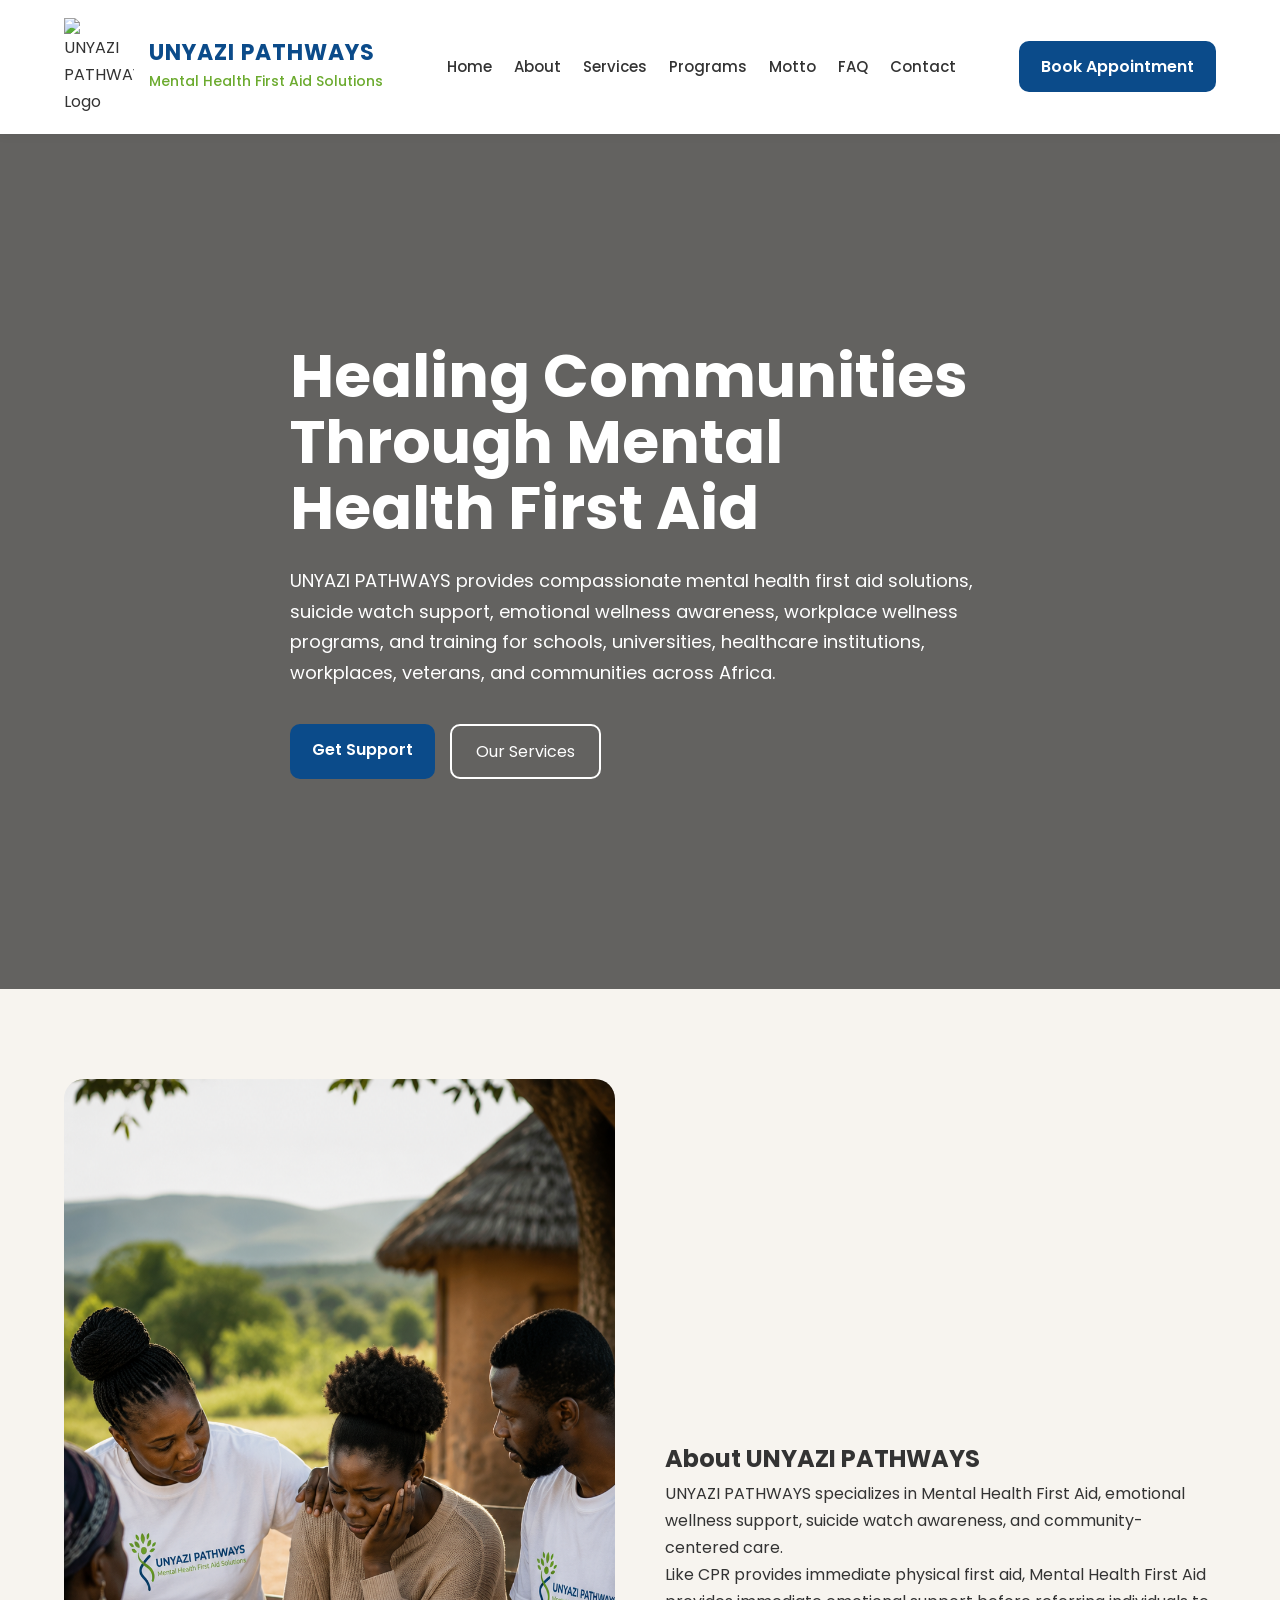
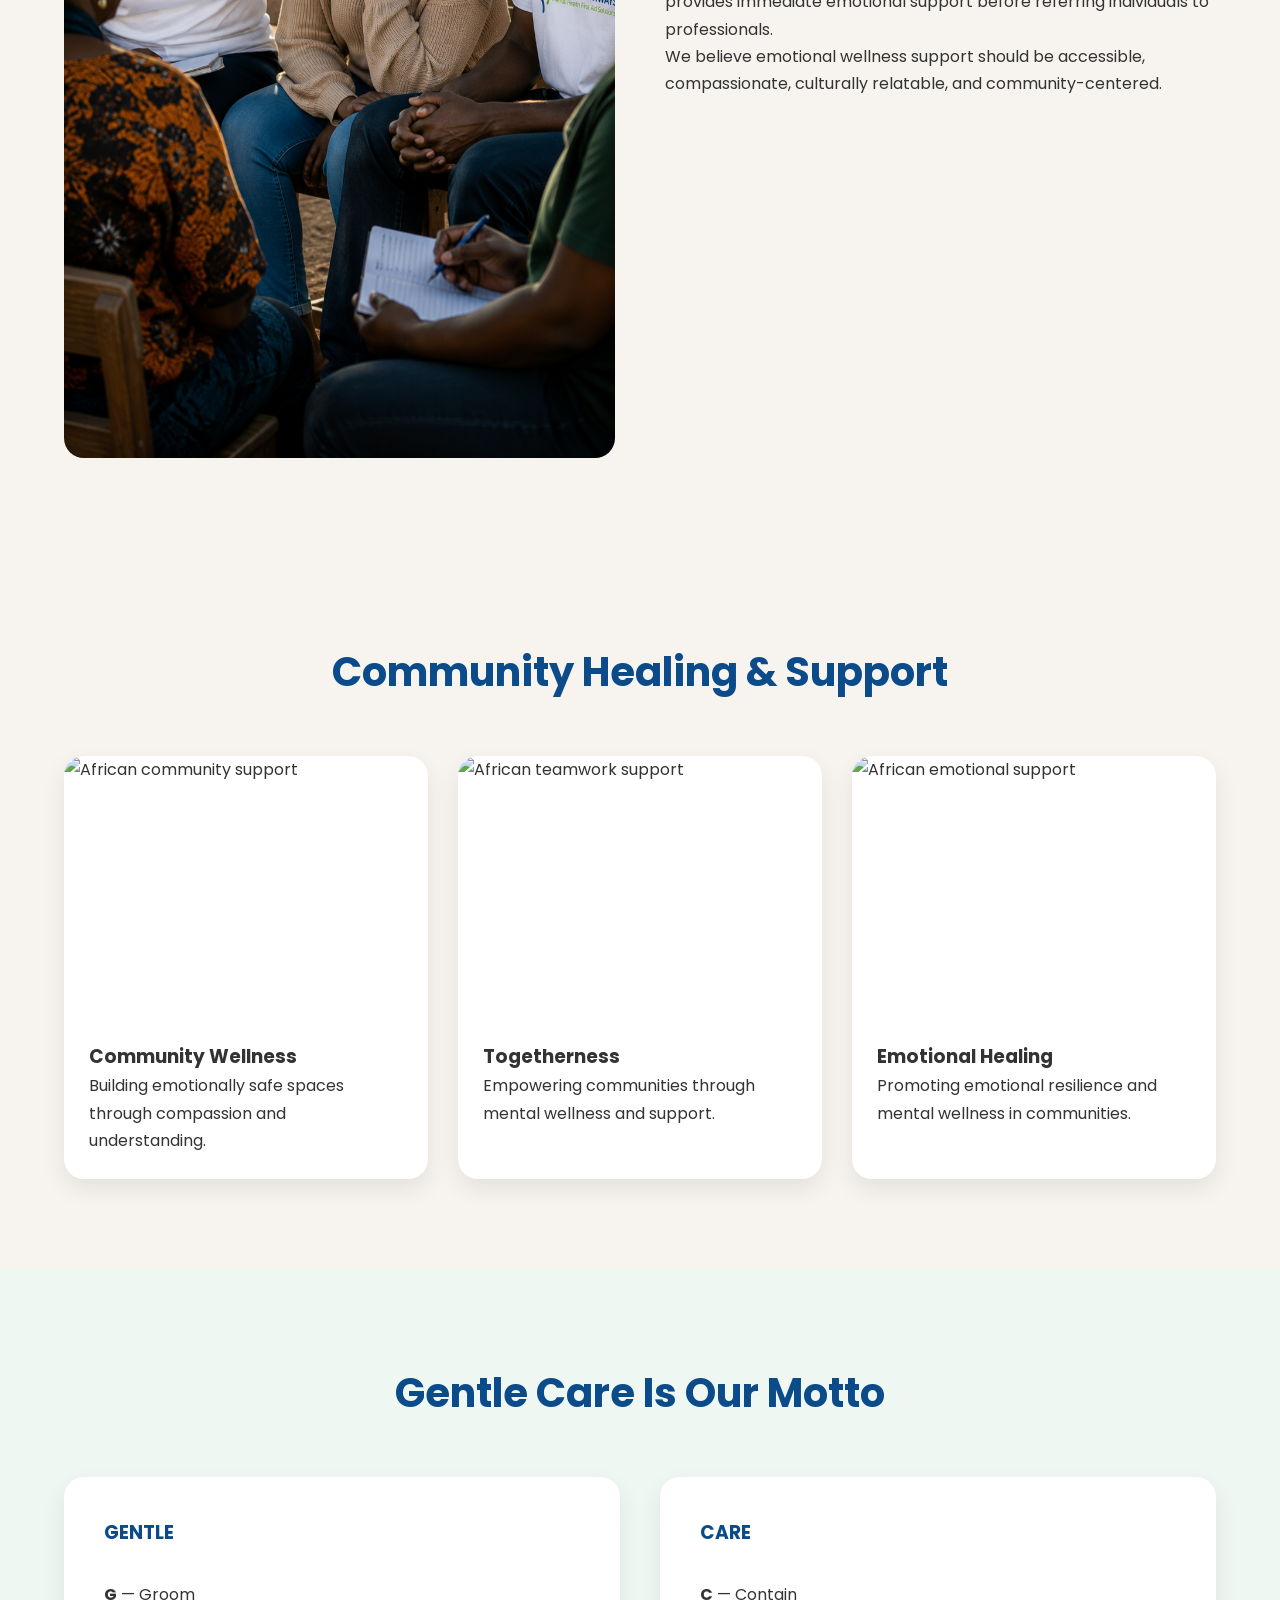
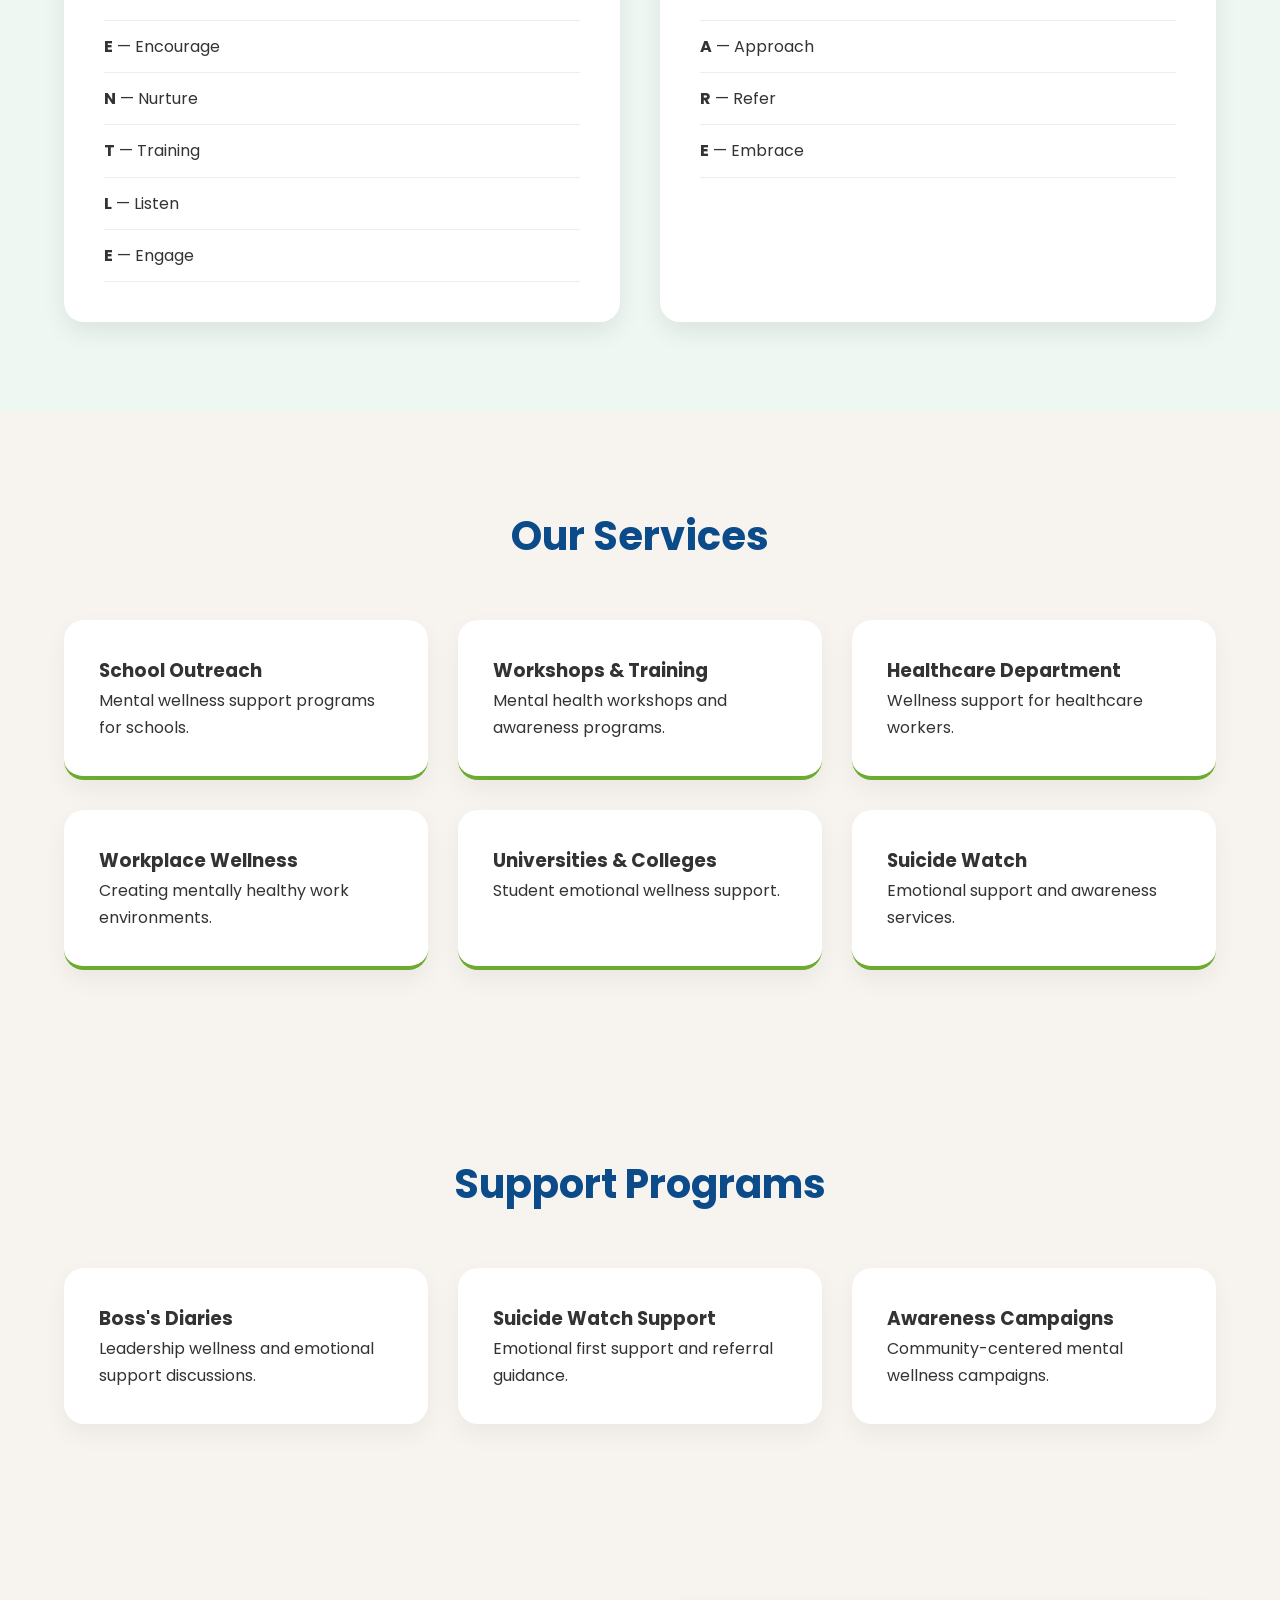
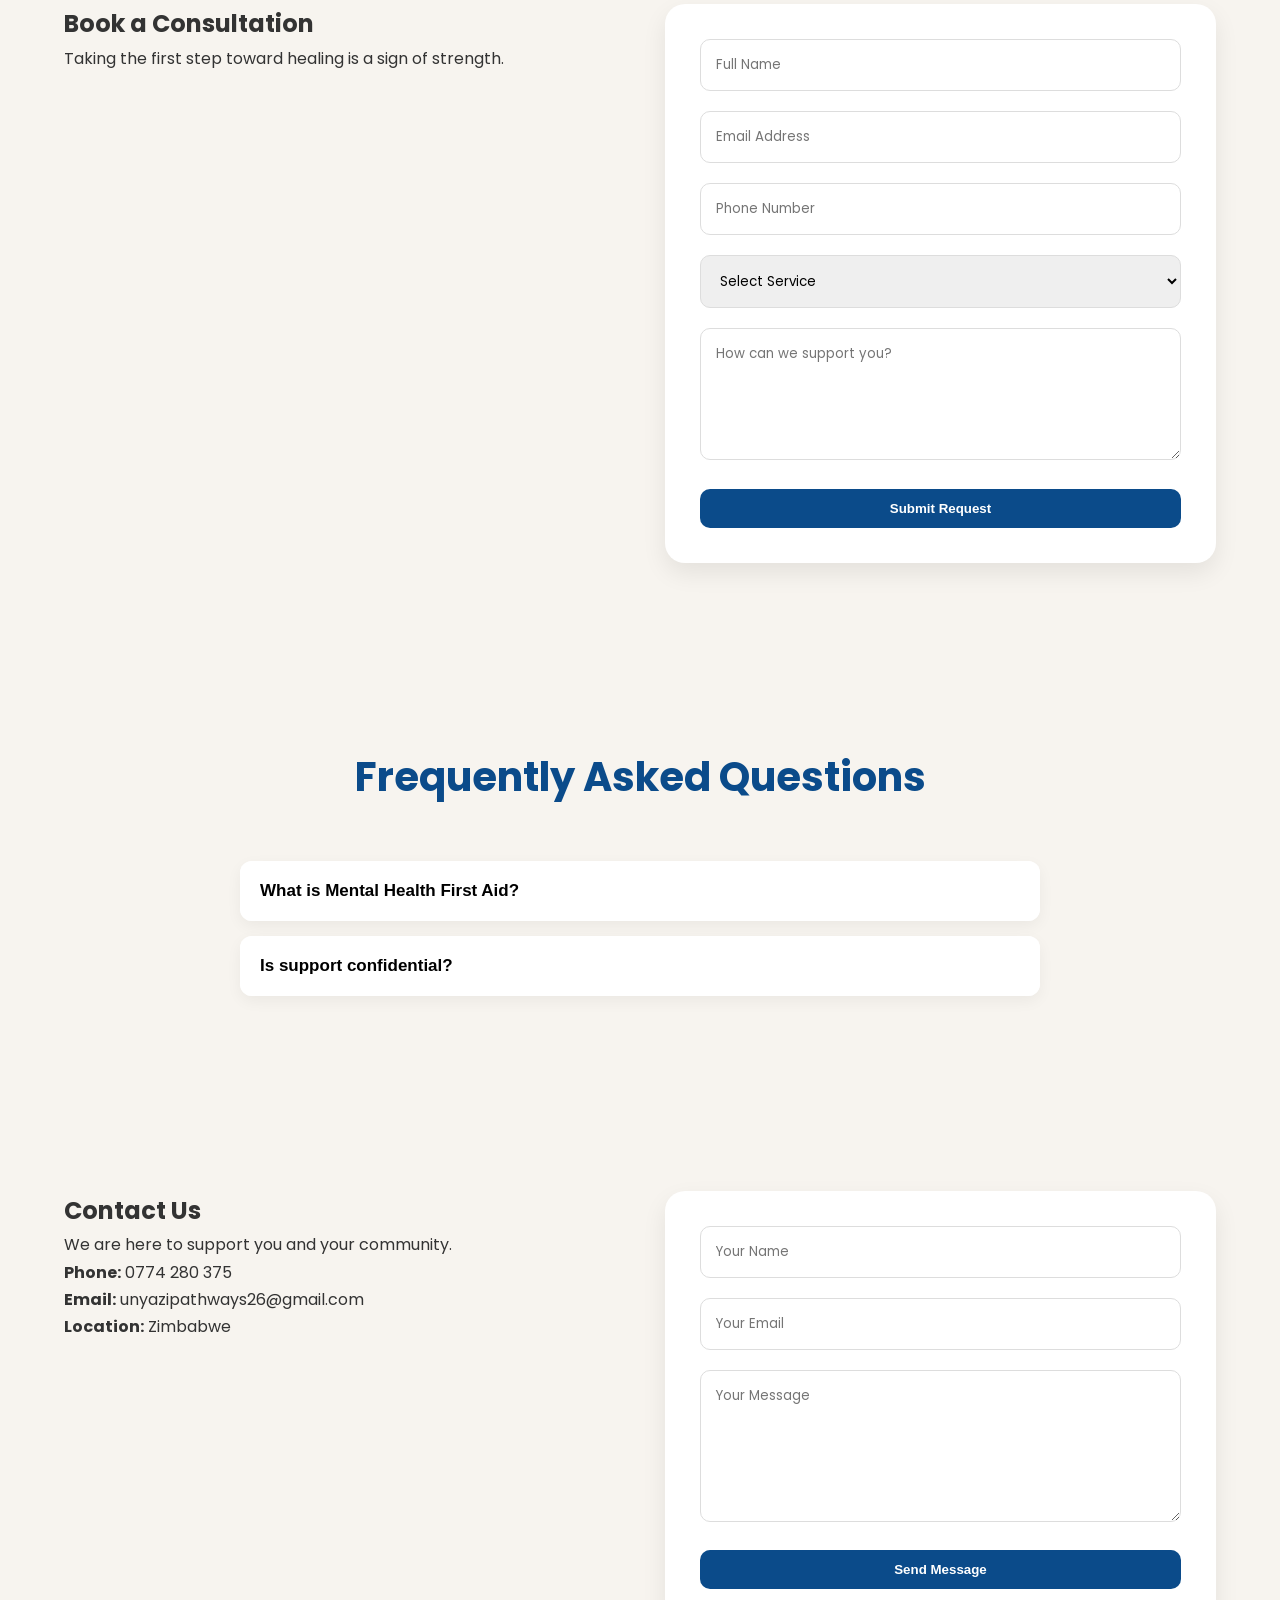
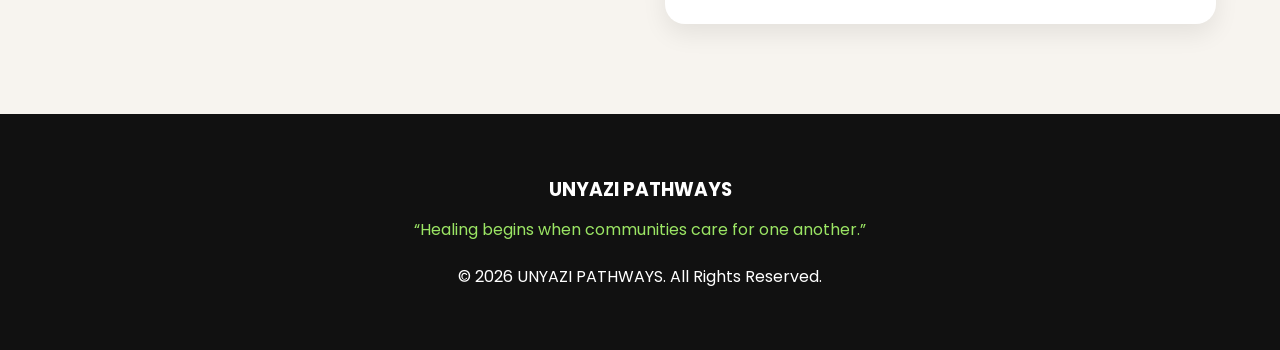
==== commit 60587d22: "updated css" ====
--- a/index.html
+++ b/index.html
@@ -35,7 +35,7 @@
 
     <div class="logo-container">
 
-      <img src="mom-logo.jpeg" alt="UNYAZI PATHWAYS Logo" class="logo-img">
+      <img src="nyazi.jpeg" alt="UNYAZI PATHWAYS Logo" class="logo-img" >
 
       <div class="logo-text">
 
--- a/style.css
+++ b/style.css
@@ -418,6 +418,7 @@
 /* MOBILE BUTTON */
 
 .mobile-btn{
+  display:none;
   background:#0b4b8a;
   color:#fff !important;
   padding:14px 20px;
@@ -444,6 +445,10 @@
     display:none;
   }
 
+  .mobile-btn{
+    display:block;
+  }
+
   .nav{
     position:absolute;
     top:100%;
@@ -477,12 +482,21 @@
     border-bottom:1px solid #eee;
   }
 
+  .hero{
+    height:auto;
+    padding:120px 0;
+  }
+
   .hero h1{
     font-size:40px;
   }
 
   .hero p{
     font-size:16px;
+  }
+
+  .hero-buttons{
+    flex-direction:column;
   }
 
   .about-grid,
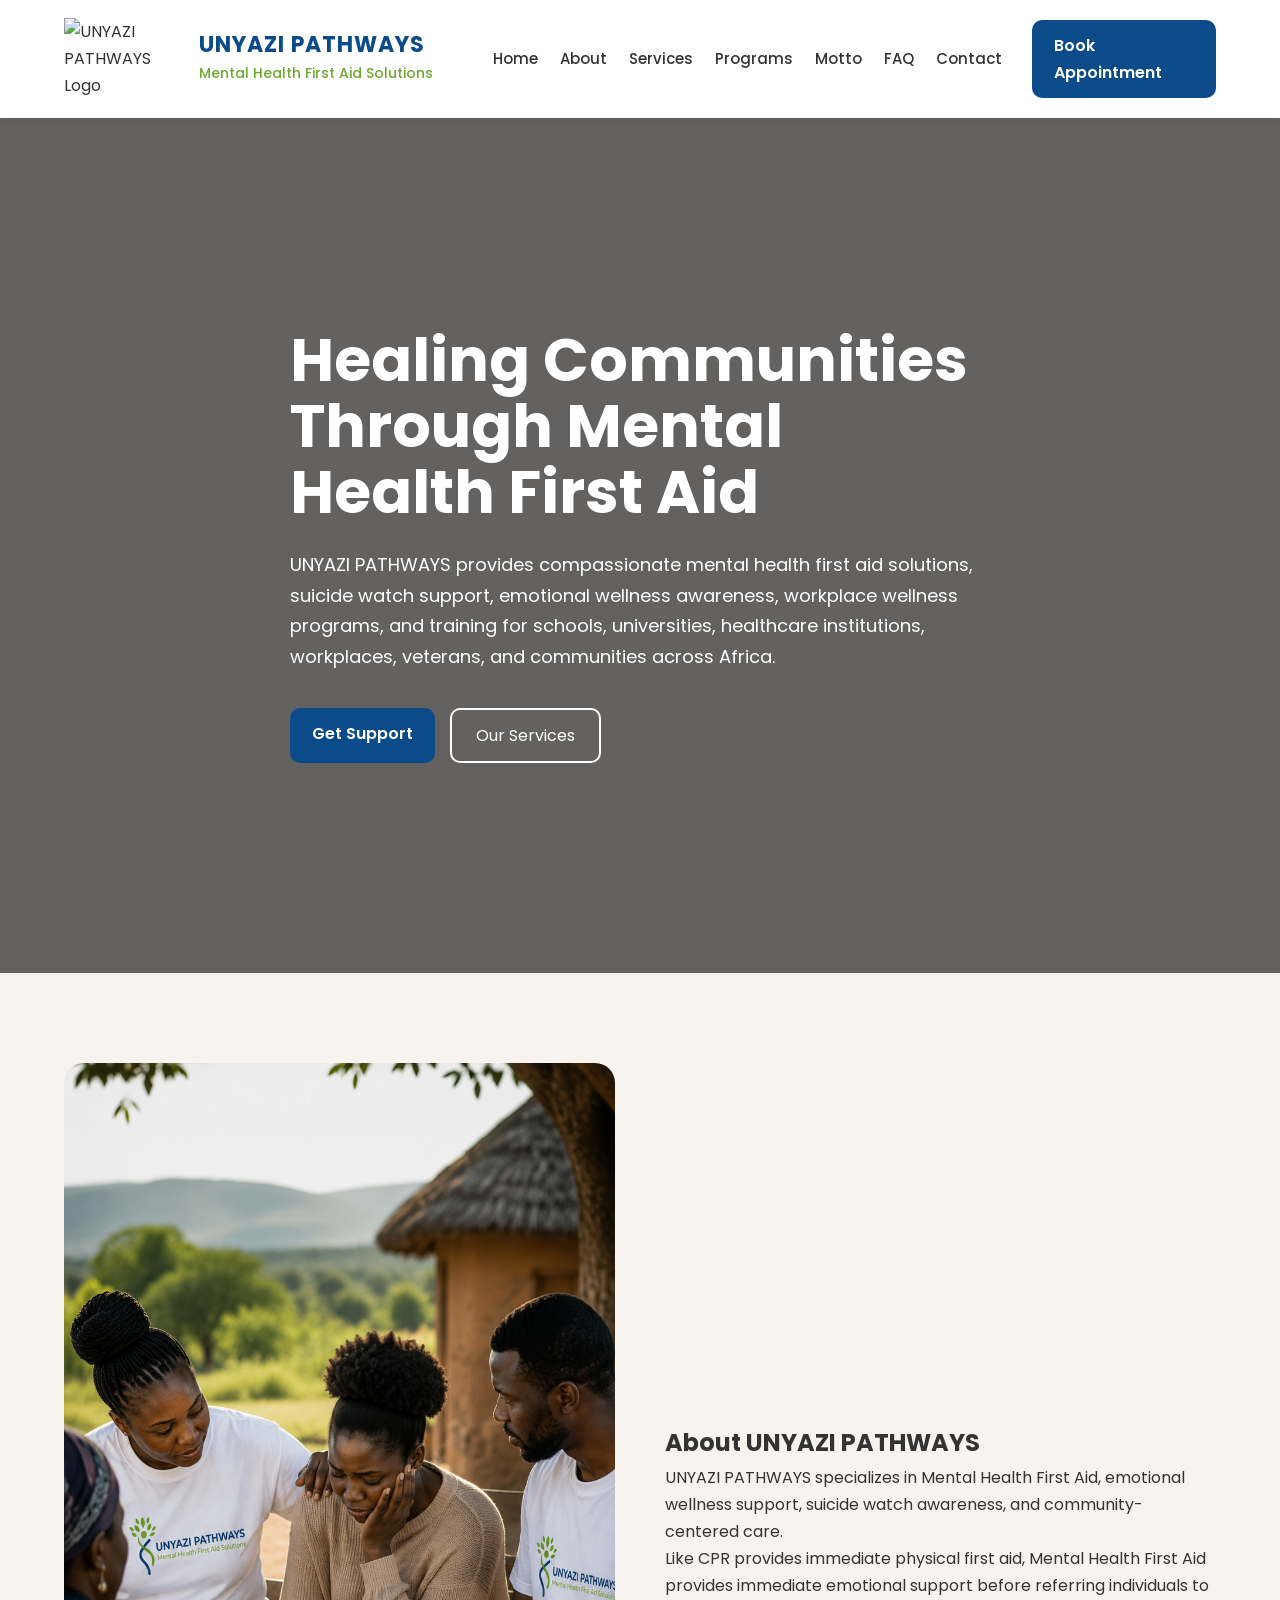
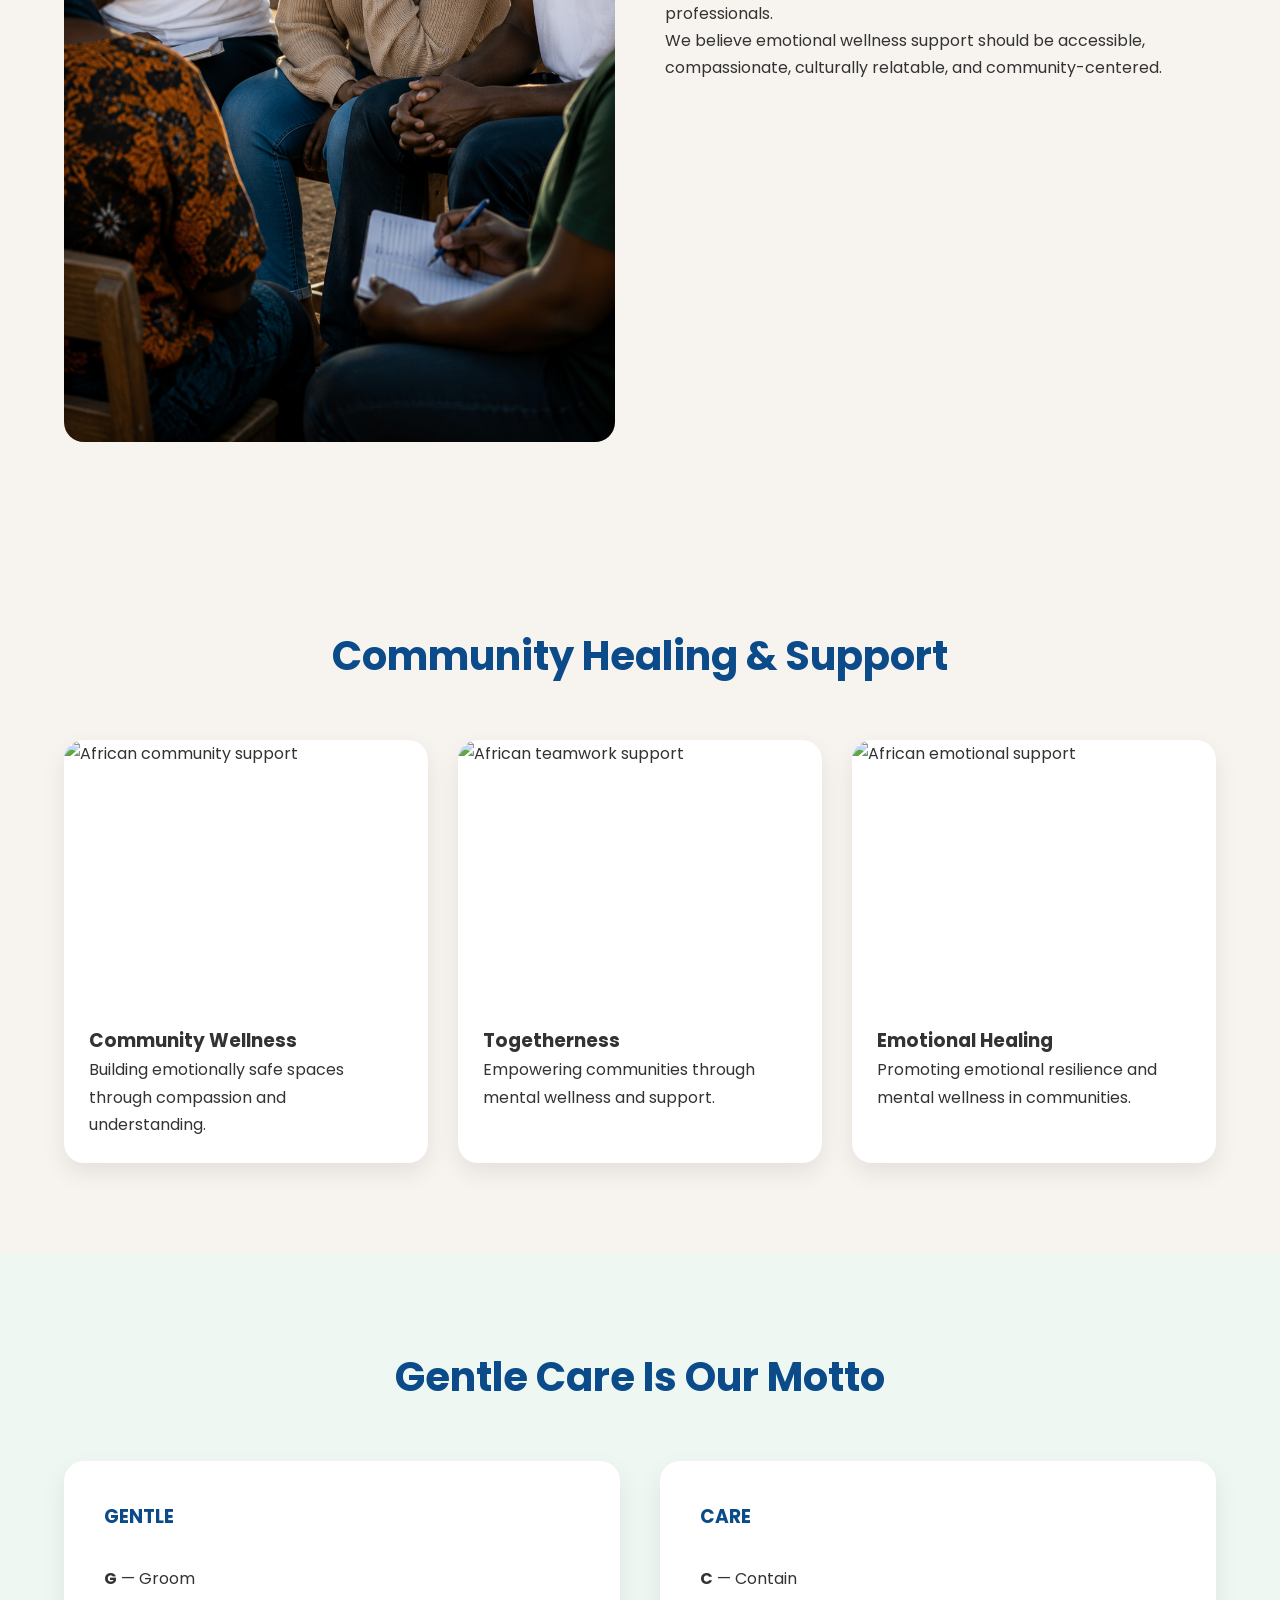
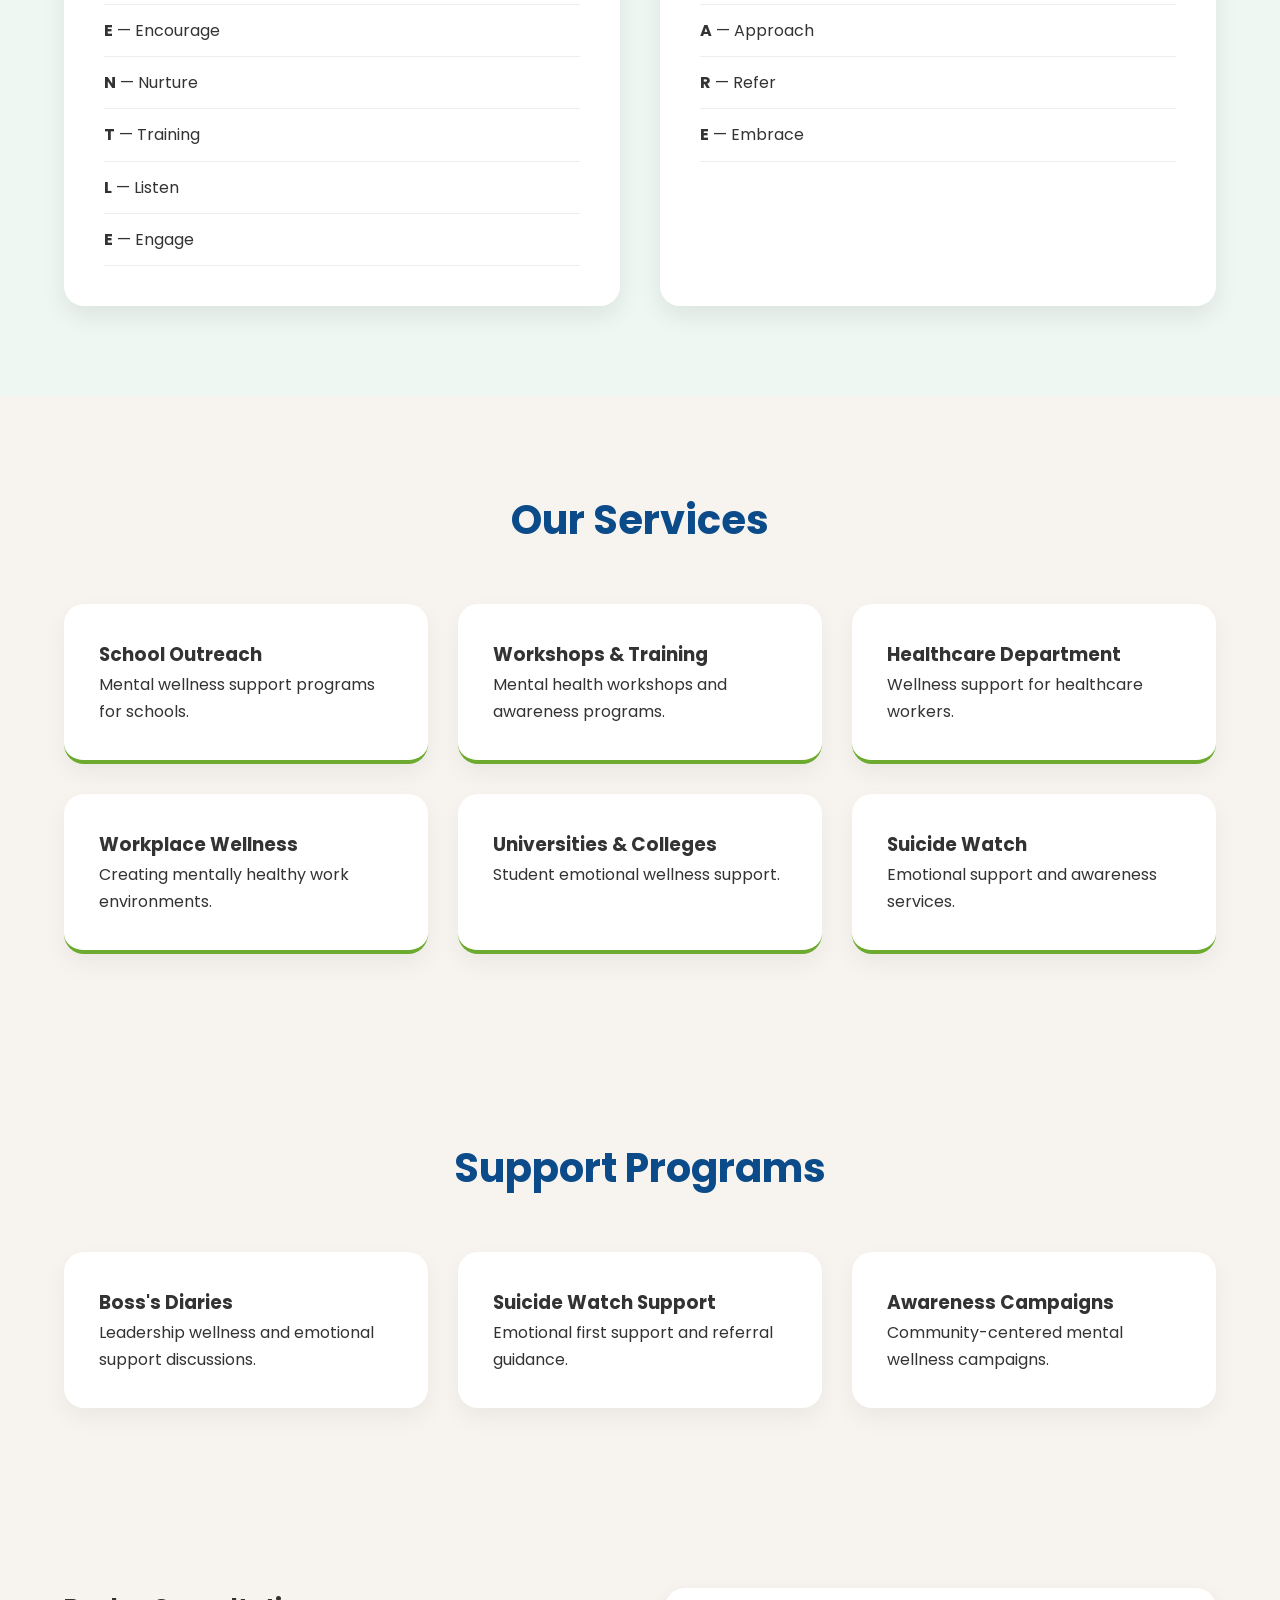
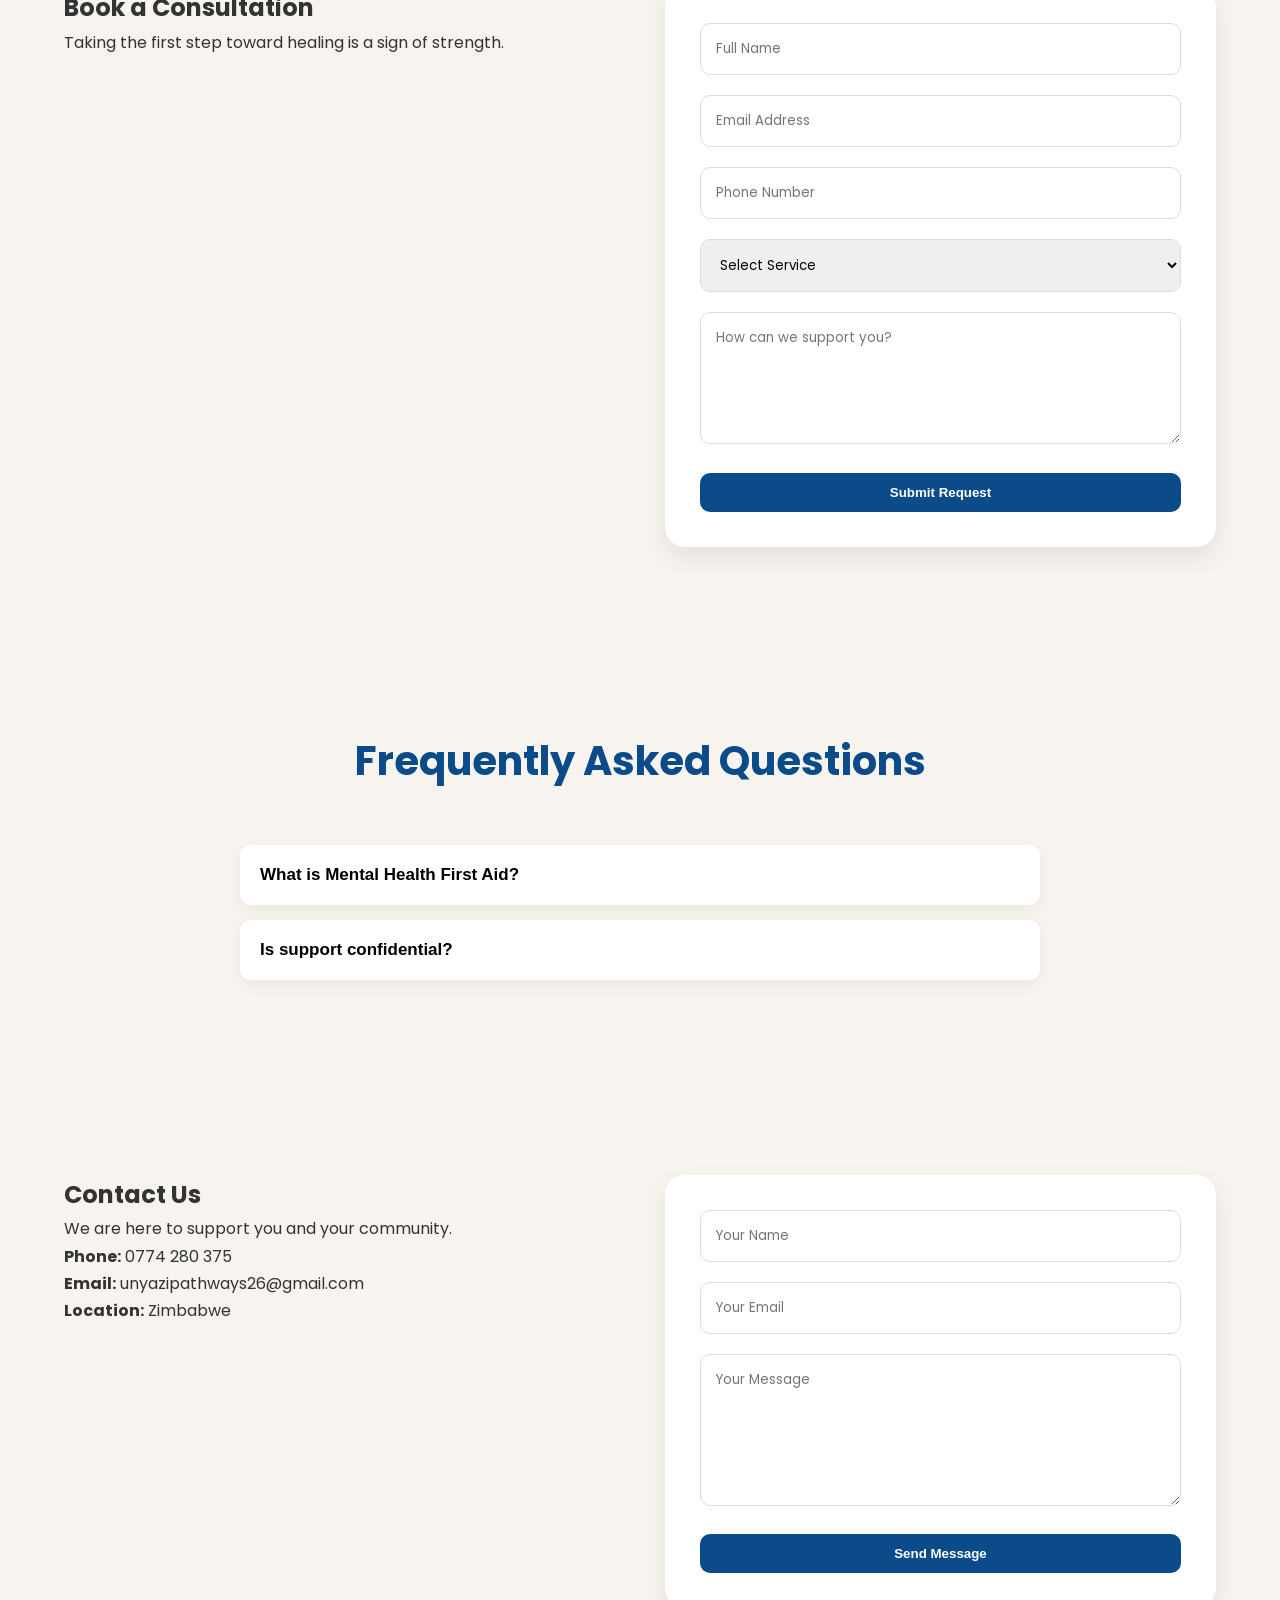
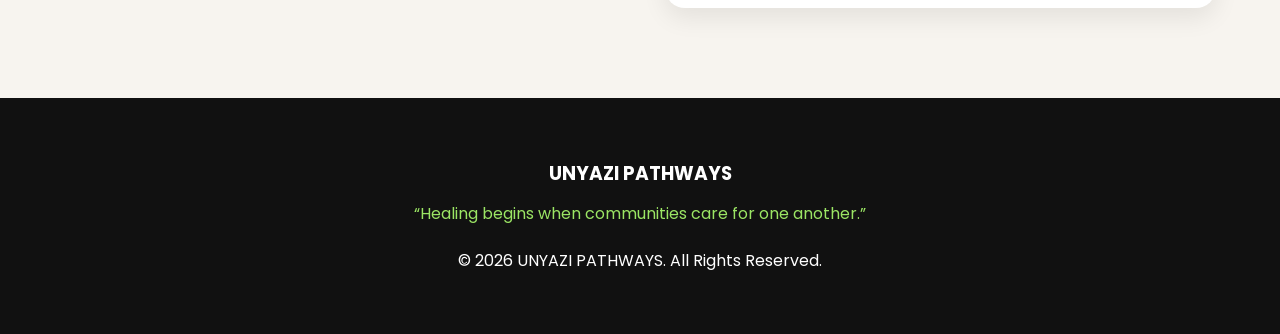
==== commit 76bc2eff: "updated html and css" ====
--- a/index.html
+++ b/index.html
@@ -52,6 +52,7 @@
     <div class="menu-toggle" id="menuToggle">
       ☰
     </div>
+    <nav class="nav" id="mobileNav"></nav>
 
     <!-- NAVIGATION -->
 
@@ -71,10 +72,12 @@
 
       <a href="#contact">Contact</a>
 
-      <a href="#booking" class="mobile-btn">
-        Book Appointment
-      </a>
-
+
+<div class="mobile-booking">
+  <a href="#booking" class="btn">
+    Book Appointment
+  </a>
+</div>
     </nav>
 
     <!-- DESKTOP BUTTON -->
--- a/style.css
+++ b/style.css
@@ -60,7 +60,7 @@
 }
 
 .logo-img{
-  width:70px;
+  width:120px;
   height:auto;
   object-fit:contain;
   display:block;
@@ -435,6 +435,17 @@
     flex-direction:row;
     justify-content:space-between;
     align-items:center;
+
+    .mobile-booking{
+  display:block;
+  margin-top:15px;
+}
+
+.mobile-booking .btn{
+  width:100%;
+  text-align:center;
+  display:block;
+}
   }
 
   .menu-toggle{
@@ -507,7 +518,7 @@
   }
 
   .logo-img{
-    width:60px;
+    width:90px;
   }
 
   .logo-text h2{
@@ -522,4 +533,9 @@
     font-size:32px;
   }
 
+}
+/* MOBILE BOOKING BUTTON */
+
+.mobile-booking{
+  display:none;
 }
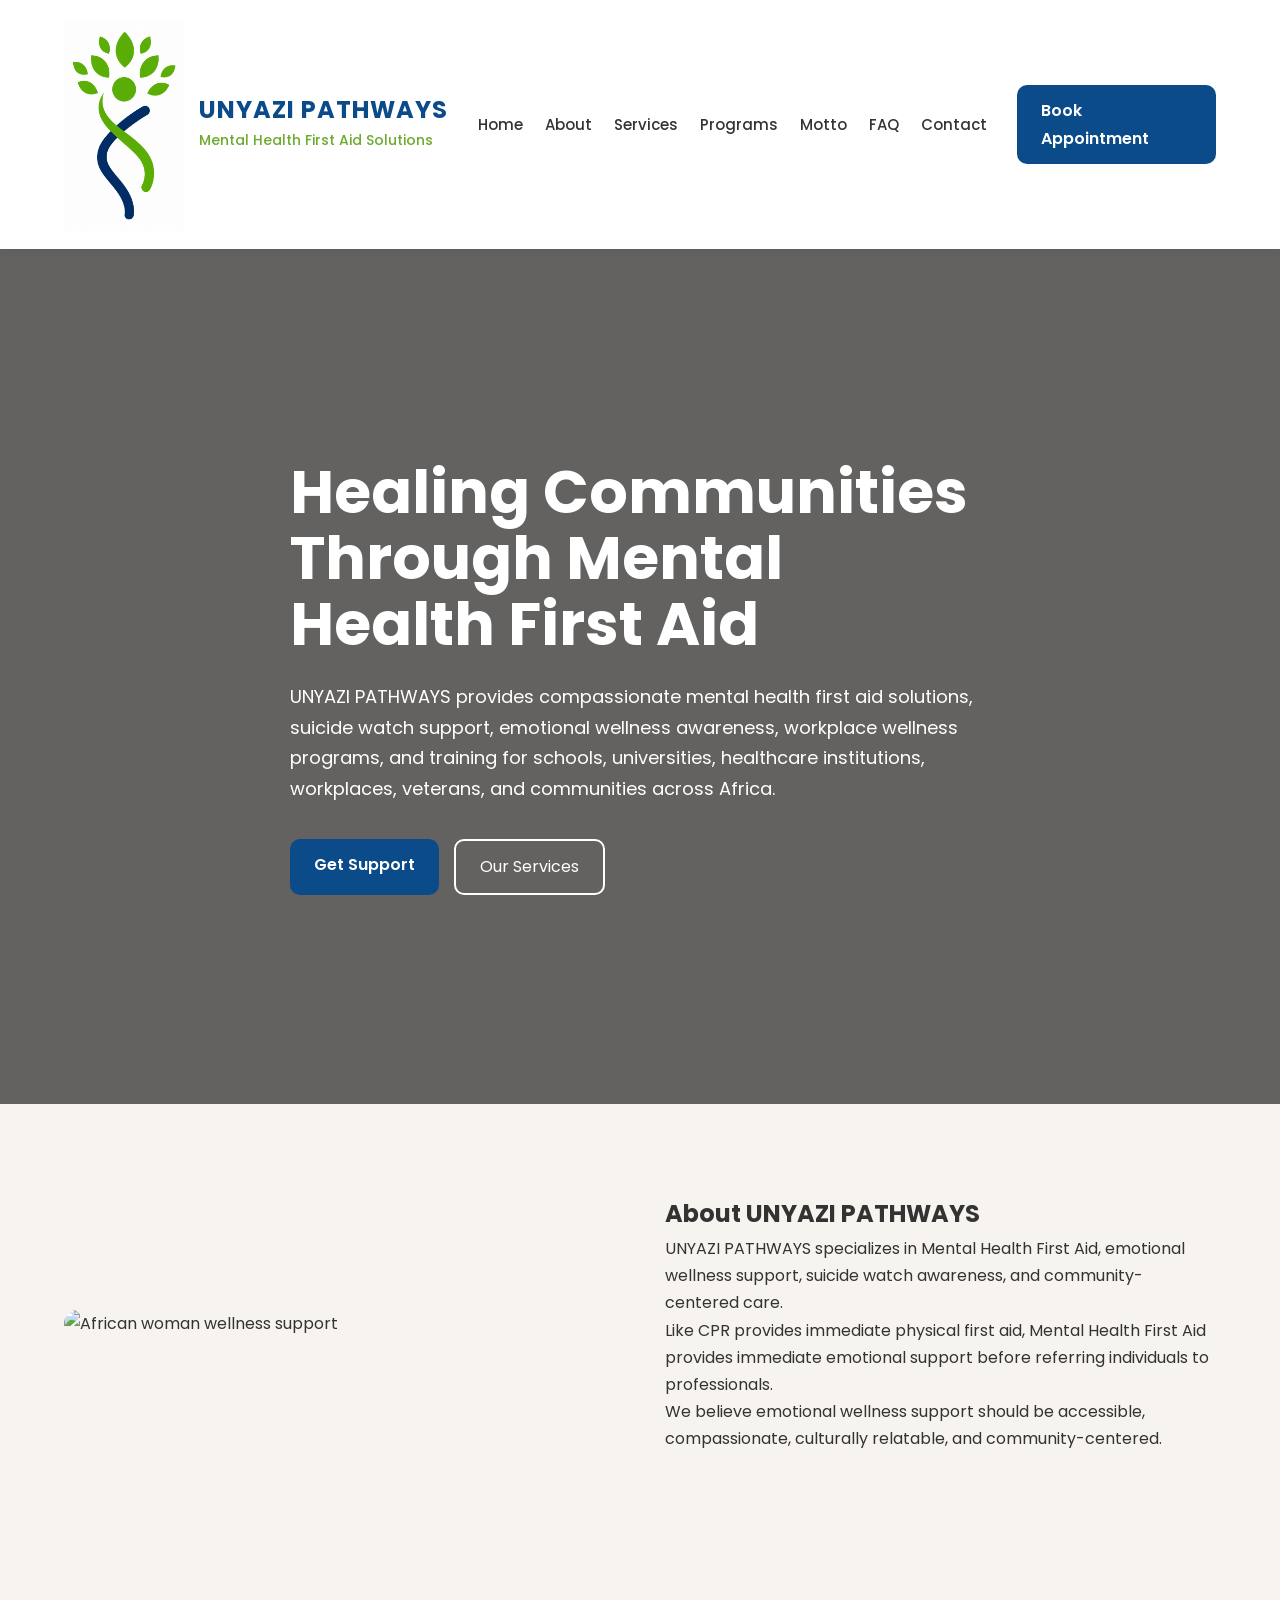
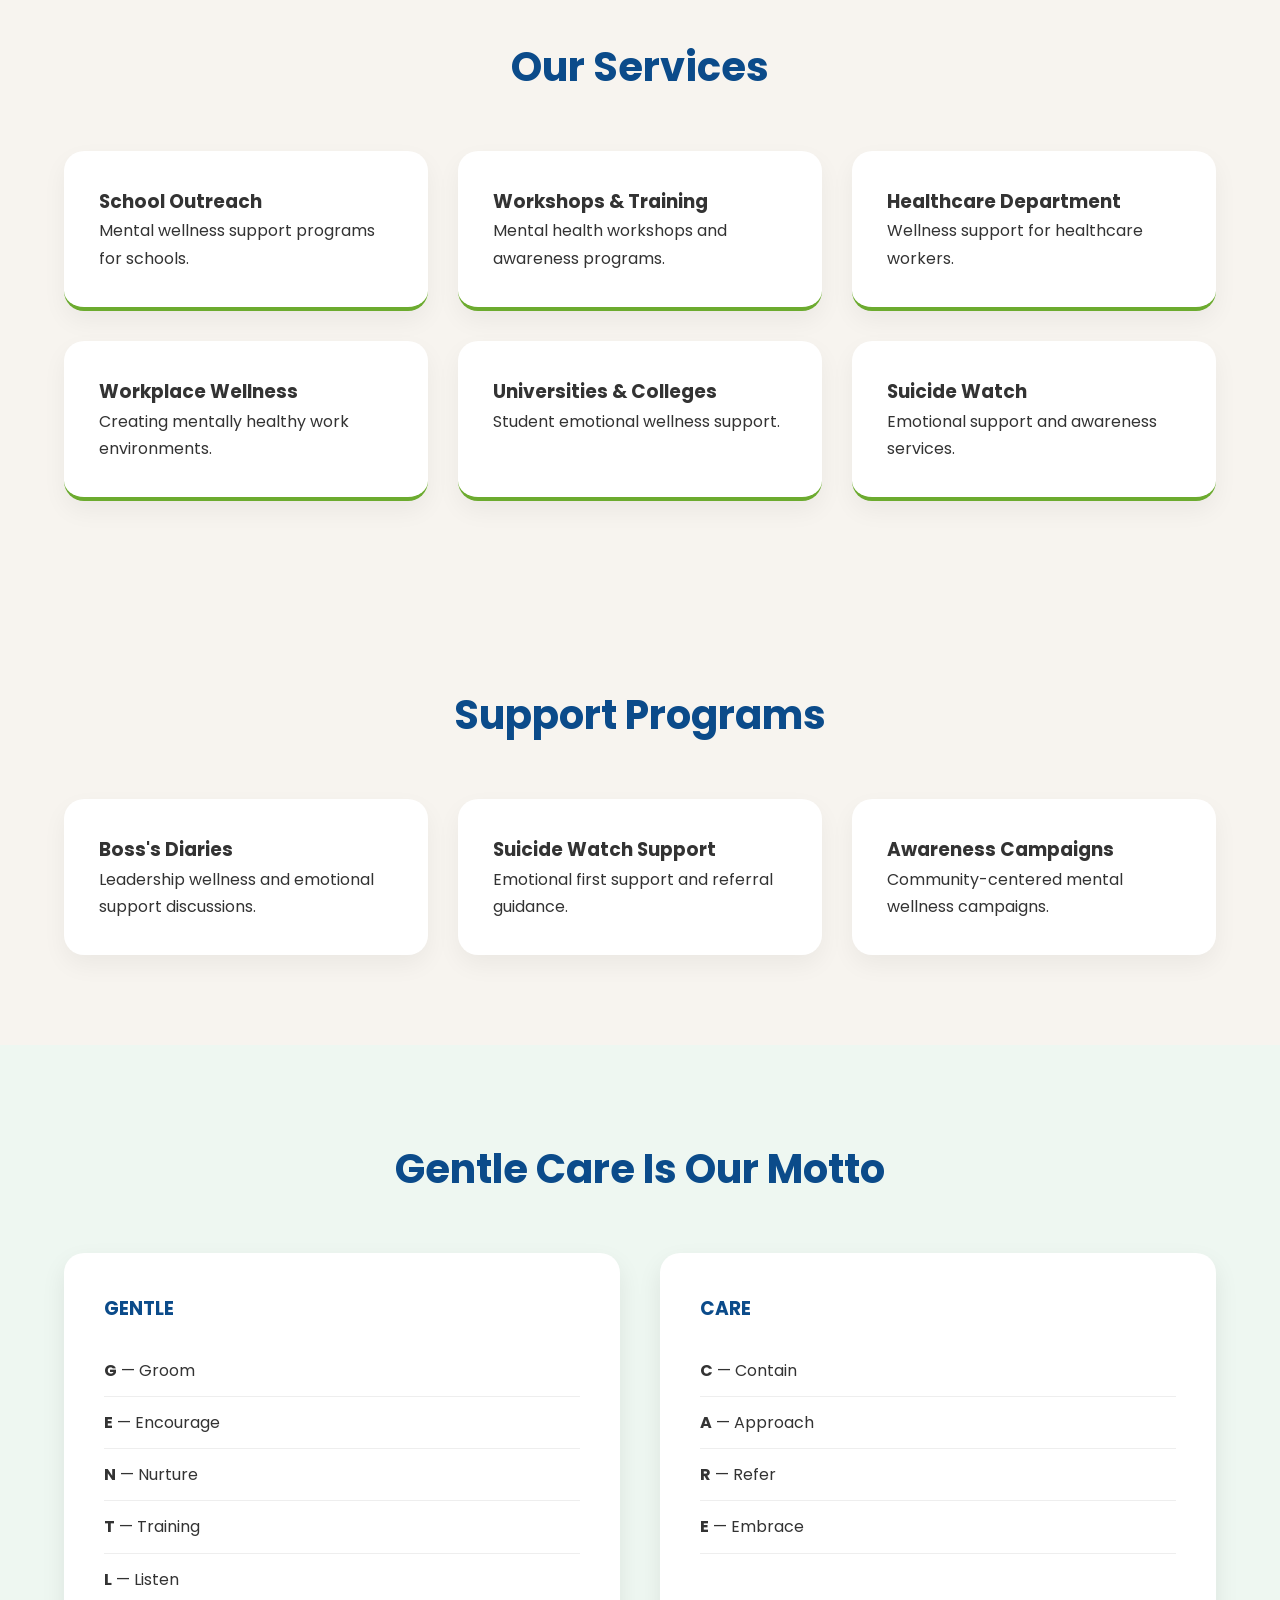
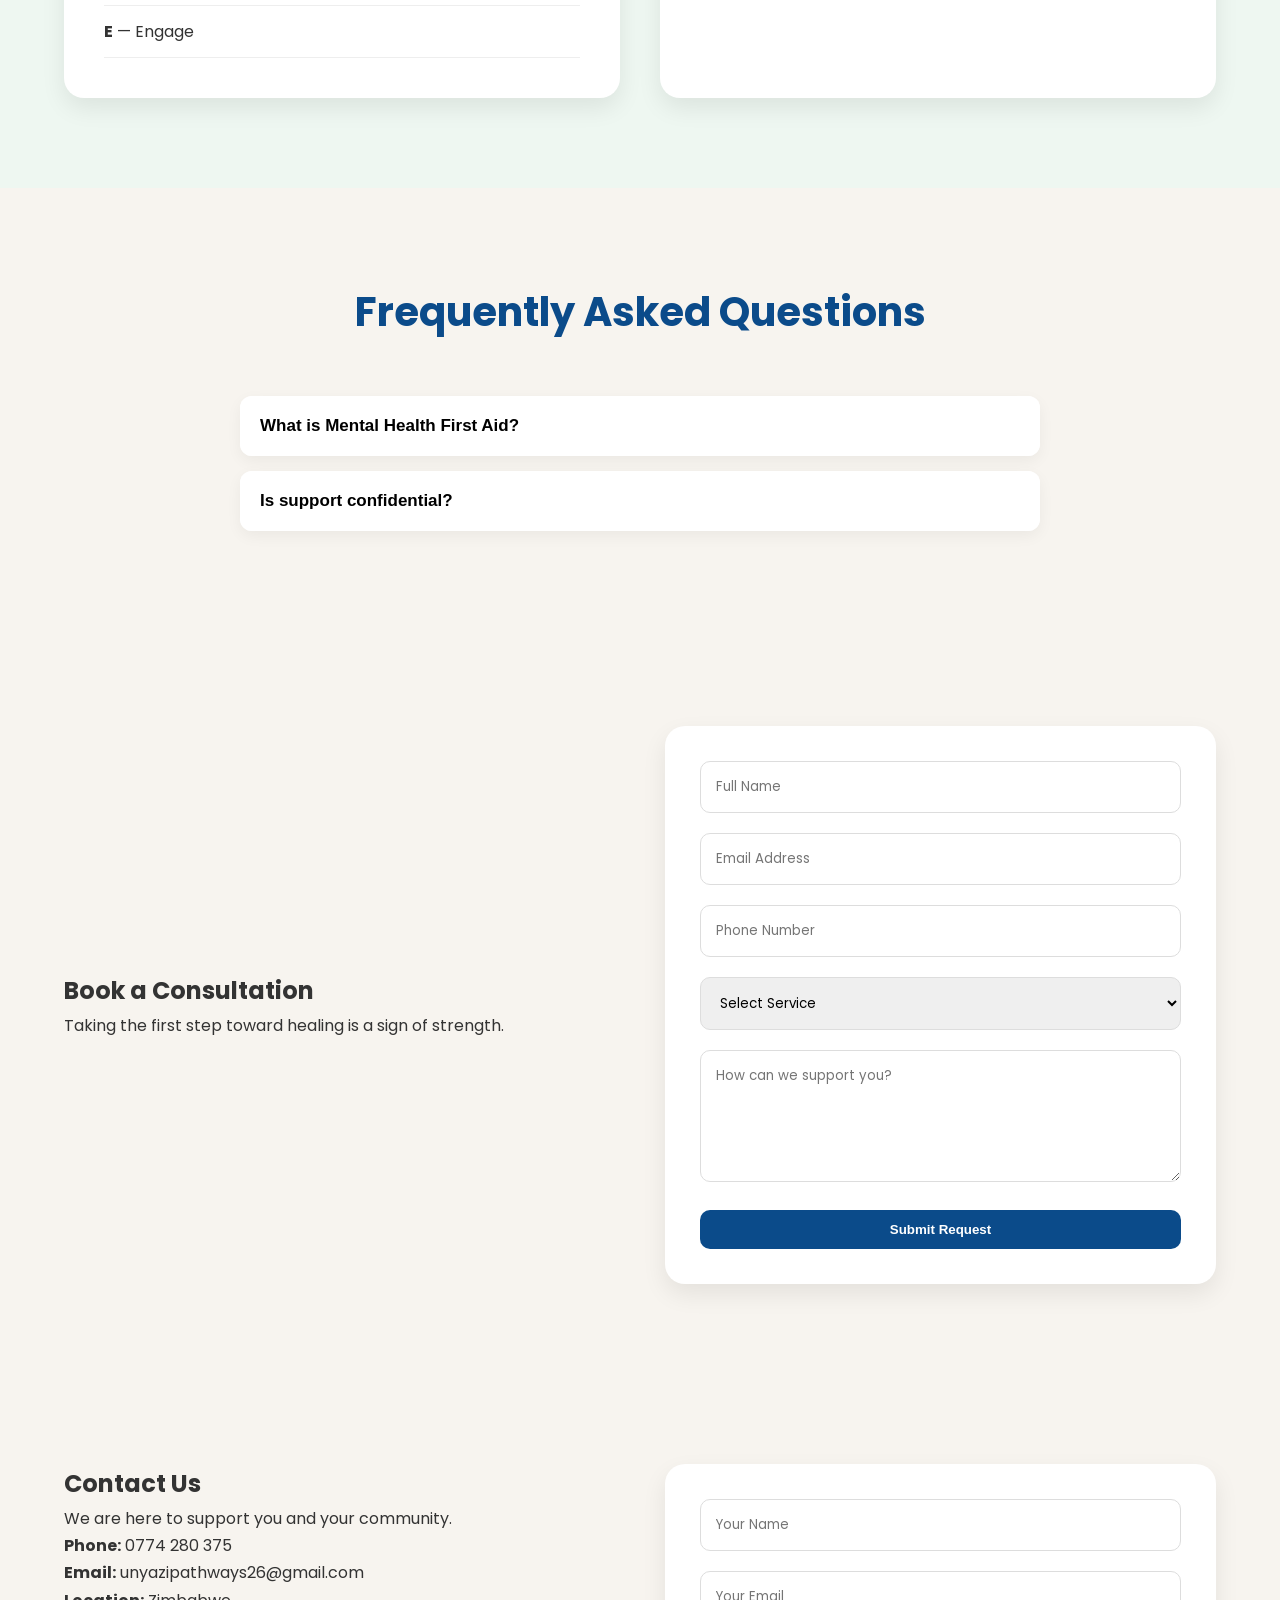
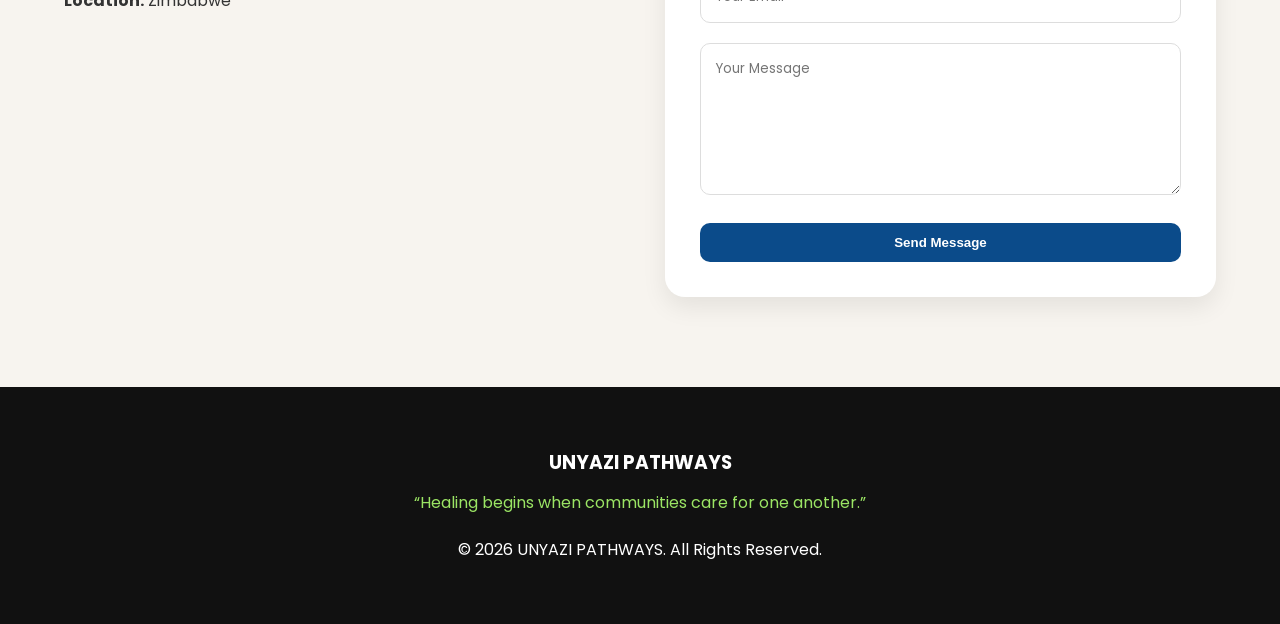
==== commit bb581643: "updated everything" ====
--- a/index.html
+++ b/index.html
@@ -8,15 +8,11 @@
 
   <title>UNYAZI PATHWAYS</title>
 
-  <!-- GOOGLE FONT -->
-
   <link rel="preconnect" href="https://fonts.googleapis.com">
   <link rel="preconnect" href="https://fonts.gstatic.com" crossorigin>
 
   <link href="https://fonts.googleapis.com/css2?family=Poppins:wght@300;400;500;600;700&display=swap" rel="stylesheet">
 
-  <!-- CSS -->
-
   <link rel="stylesheet" href="style.css">
 
 </head>
@@ -25,76 +21,75 @@
 
   <!-- HEADER -->
 
-<!-- HEADER -->
-
-<header class="header">
-
-  <div class="container nav-container">
-
-    <!-- LOGO -->
-
-    <div class="logo-container">
-
-      <img src="nyazi.jpeg" alt="UNYAZI PATHWAYS Logo" class="logo-img" >
-
-      <div class="logo-text">
-
-        <h2>UNYAZI PATHWAYS</h2>
-
-        <p>Mental Health First Aid Solutions</p>
-
-      </div>
-
-    </div>
-
-    <!-- MOBILE MENU BUTTON -->
-
-    <div class="menu-toggle" id="menuToggle">
-      ☰
-    </div>
-    <nav class="nav" id="mobileNav"></nav>
-
-    <!-- NAVIGATION -->
-
-    <nav class="nav" id="mobileNav">
-
-      <a href="#home">Home</a>
-
-      <a href="#about">About</a>
-
-      <a href="#services">Services</a>
-
-      <a href="#programs">Programs</a>
-
-      <a href="#motto">Motto</a>
-
-      <a href="#faq">FAQ</a>
-
-      <a href="#contact">Contact</a>
-
-
-<div class="mobile-booking">
-  <a href="#booking" class="btn">
-    Book Appointment
-  </a>
-</div>
-    </nav>
-
-    <!-- DESKTOP BUTTON -->
-
-    <a href="#booking" class="btn desktop-btn">
-      Book Appointment
-    </a>
-
-  </div>
-
-</header>
+  <header class="header">
+
+    <div class="container nav-container">
+
+      <!-- LOGO -->
+
+      <div class="logo-container">
+
+        <img src="nyazi.png" alt="UNYAZI PATHWAYS Logo" class="logo-img">
+
+        <div class="logo-text">
+
+          <h2>UNYAZI PATHWAYS</h2>
+
+          <p>Mental Health First Aid Solutions</p>
+
+        </div>
+
+      </div>
+
+      <!-- MOBILE MENU BUTTON -->
+
+      <div class="menu-toggle" id="menuToggle">
+        ☰
+      </div>
+
+      <!-- NAVIGATION -->
+
+      <nav class="nav" id="mobileNav">
+
+        <a href="#home">Home</a>
+
+        <a href="#about">About</a>
+
+        <a href="#services">Services</a>
+
+        <a href="#programs">Programs</a>
+
+        <a href="#motto">Motto</a>
+
+        <a href="#faq">FAQ</a>
+
+        <a href="#contact">Contact</a>
+
+        <!-- MOBILE BOOKING BUTTON -->
+
+        <div class="mobile-booking">
+
+          <a href="#booking" class="btn">
+            Book Appointment
+          </a>
+
+        </div>
+
+      </nav>
+
+      <!-- DESKTOP BOOKING BUTTON -->
+
+      <a href="#booking" class="btn desktop-btn">
+        Book Appointment
+      </a>
+
+    </div>
+
+  </header>
 
   <!-- HERO SECTION -->
 
   <section class="hero" id="home">
-
-    <div class="hero-overlay"></div>
 
     <div class="container hero-content">
 
@@ -137,7 +132,7 @@
       <div class="about-image">
 
         <img
-          src="mainI.png"
+          src="https://images.unsplash.com/photo-1494790108377-be9c29b29330?q=80&w=1200&auto=format&fit=crop"
           alt="African woman wellness support">
 
       </div>
@@ -170,206 +165,240 @@
 
   </section>
 
-  <!-- COMMUNITY SUPPORT -->
-
-  <section class="community-support section">
+  <!-- SERVICES -->
+
+  <section class="services section" id="services">
 
     <div class="container">
 
       <div class="section-title">
-        <h2>Community Healing & Support</h2>
-      </div>
-
-      <div class="community-gallery">
-
-        <div class="gallery-card">
-
-          <img
-          src="https://images.unsplash.com/photo-1517486808906-6ca8b3f04846?q=80&w=1200&auto=format&fit=crop"
-          alt="African community support">
-
-          <div class="gallery-content">
-
-            <h3>Community Wellness</h3>
+
+        <h2>Our Services</h2>
+
+      </div>
+
+      <div class="services-grid">
+
+        <div class="service-card">
+
+          <h3>School Outreach</h3>
+
+          <p>
+            Mental wellness support programs for schools.
+          </p>
+
+        </div>
+
+        <div class="service-card">
+
+          <h3>Workshops & Training</h3>
+
+          <p>
+            Mental health workshops and awareness programs.
+          </p>
+
+        </div>
+
+        <div class="service-card">
+
+          <h3>Healthcare Department</h3>
+
+          <p>
+            Wellness support for healthcare workers.
+          </p>
+
+        </div>
+
+        <div class="service-card">
+
+          <h3>Workplace Wellness</h3>
+
+          <p>
+            Creating mentally healthy work environments.
+          </p>
+
+        </div>
+
+        <div class="service-card">
+
+          <h3>Universities & Colleges</h3>
+
+          <p>
+            Student emotional wellness support.
+          </p>
+
+        </div>
+
+        <div class="service-card">
+
+          <h3>Suicide Watch</h3>
+
+          <p>
+            Emotional support and awareness services.
+          </p>
+
+        </div>
+
+      </div>
+
+    </div>
+
+  </section>
+
+  <!-- PROGRAMS -->
+
+  <section class="programs section" id="programs">
+
+    <div class="container">
+
+      <div class="section-title">
+
+        <h2>Support Programs</h2>
+
+      </div>
+
+      <div class="program-grid">
+
+        <div class="program-card">
+
+          <h3>Boss's Diaries</h3>
+
+          <p>
+            Leadership wellness and emotional support discussions.
+          </p>
+
+        </div>
+
+        <div class="program-card">
+
+          <h3>Suicide Watch Support</h3>
+
+          <p>
+            Emotional first support and referral guidance.
+          </p>
+
+        </div>
+
+        <div class="program-card">
+
+          <h3>Awareness Campaigns</h3>
+
+          <p>
+            Community-centered mental wellness campaigns.
+          </p>
+
+        </div>
+
+      </div>
+
+    </div>
+
+  </section>
+
+  <!-- MOTTO -->
+
+  <section class="motto section" id="motto">
+
+    <div class="container">
+
+      <div class="section-title">
+
+        <h2>Gentle Care Is Our Motto</h2>
+
+      </div>
+
+      <div class="motto-container">
+
+        <div class="motto-box">
+
+          <h3>GENTLE</h3>
+
+          <ul>
+
+            <li><strong>G</strong> — Groom</li>
+
+            <li><strong>E</strong> — Encourage</li>
+
+            <li><strong>N</strong> — Nurture</li>
+
+            <li><strong>T</strong> — Training</li>
+
+            <li><strong>L</strong> — Listen</li>
+
+            <li><strong>E</strong> — Engage</li>
+
+          </ul>
+
+        </div>
+
+        <div class="motto-box">
+
+          <h3>CARE</h3>
+
+          <ul>
+
+            <li><strong>C</strong> — Contain</li>
+
+            <li><strong>A</strong> — Approach</li>
+
+            <li><strong>R</strong> — Refer</li>
+
+            <li><strong>E</strong> — Embrace</li>
+
+          </ul>
+
+        </div>
+
+      </div>
+
+    </div>
+
+  </section>
+
+  <!-- FAQ -->
+
+  <section class="faq section" id="faq">
+
+    <div class="container">
+
+      <div class="section-title">
+
+        <h2>Frequently Asked Questions</h2>
+
+      </div>
+
+      <div class="faq-container">
+
+        <div class="faq-item">
+
+          <button class="faq-question">
+            What is Mental Health First Aid?
+          </button>
+
+          <div class="faq-answer">
 
             <p>
-              Building emotionally safe spaces
-              through compassion and understanding.
+              Mental Health First Aid provides immediate emotional support before referral.
             </p>
 
           </div>
 
         </div>
 
-        <div class="gallery-card">
-
-          <img
-          src="https://images.unsplash.com/photo-1521737604893-d14cc237f11d?q=80&w=1200&auto=format&fit=crop"
-          alt="African teamwork support">
-
-          <div class="gallery-content">
-
-            <h3>Togetherness</h3>
+        <div class="faq-item">
+
+          <button class="faq-question">
+            Is support confidential?
+          </button>
+
+          <div class="faq-answer">
 
             <p>
-              Empowering communities through
-              mental wellness and support.
+              Yes. All support and conversations are confidential.
             </p>
 
           </div>
 
-        </div>
-
-        <div class="gallery-card">
-
-          <img
-          src="https://images.unsplash.com/photo-1529156069898-49953e39b3ac?q=80&w=1200&auto=format&fit=crop"
-          alt="African emotional support">
-
-          <div class="gallery-content">
-
-            <h3>Emotional Healing</h3>
-
-            <p>
-              Promoting emotional resilience
-              and mental wellness in communities.
-            </p>
-
-          </div>
-
-        </div>
-
-      </div>
-
-    </div>
-
-  </section>
-
-  <!-- MOTTO SECTION -->
-
-  <section class="motto section" id="motto">
-
-    <div class="container">
-
-      <div class="section-title">
-        <h2>Gentle Care Is Our Motto</h2>
-      </div>
-
-      <div class="motto-container">
-
-        <div class="motto-box">
-
-          <h3>GENTLE</h3>
-
-          <ul>
-
-            <li><strong>G</strong> — Groom</li>
-            <li><strong>E</strong> — Encourage</li>
-            <li><strong>N</strong> — Nurture</li>
-            <li><strong>T</strong> — Training</li>
-            <li><strong>L</strong> — Listen</li>
-            <li><strong>E</strong> — Engage</li>
-
-          </ul>
-
-        </div>
-
-        <div class="motto-box">
-
-          <h3>CARE</h3>
-
-          <ul>
-
-            <li><strong>C</strong> — Contain</li>
-            <li><strong>A</strong> — Approach</li>
-            <li><strong>R</strong> — Refer</li>
-            <li><strong>E</strong> — Embrace</li>
-
-          </ul>
-
-        </div>
-
-      </div>
-
-    </div>
-
-  </section>
-
-  <!-- SERVICES -->
-
-  <section class="services section" id="services">
-
-    <div class="container">
-
-      <div class="section-title">
-        <h2>Our Services</h2>
-      </div>
-
-      <div class="services-grid">
-
-        <div class="service-card">
-          <h3>School Outreach</h3>
-          <p>Mental wellness support programs for schools.</p>
-        </div>
-
-        <div class="service-card">
-          <h3>Workshops & Training</h3>
-          <p>Mental health workshops and awareness programs.</p>
-        </div>
-
-        <div class="service-card">
-          <h3>Healthcare Department</h3>
-          <p>Wellness support for healthcare workers.</p>
-        </div>
-
-        <div class="service-card">
-          <h3>Workplace Wellness</h3>
-          <p>Creating mentally healthy work environments.</p>
-        </div>
-
-        <div class="service-card">
-          <h3>Universities & Colleges</h3>
-          <p>Student emotional wellness support.</p>
-        </div>
-
-        <div class="service-card">
-          <h3>Suicide Watch</h3>
-          <p>Emotional support and awareness services.</p>
-        </div>
-
-      </div>
-
-    </div>
-
-  </section>
-
-  
-
-  <!-- PROGRAMS -->
-
-  <section class="programs section" id="programs">
-
-    <div class="container">
-
-      <div class="section-title">
-        <h2>Support Programs</h2>
-      </div>
-
-      <div class="program-grid">
-
-        <div class="program-card">
-          <h3>Boss's Diaries</h3>
-          <p>Leadership wellness and emotional support discussions.</p>
-        </div>
-
-        <div class="program-card">
-          <h3>Suicide Watch Support</h3>
-          <p>Emotional first support and referral guidance.</p>
-        </div>
-
-        <div class="program-card">
-          <h3>Awareness Campaigns</h3>
-          <p>Community-centered mental wellness campaigns.</p>
         </div>
 
       </div>
@@ -396,97 +425,60 @@
       </div>
 
       <form
-  class="booking-form"
-  action="https://formspree.io/f/xojrprgd"
-  method="POST">
-
-  <input
-    type="text"
-    name="fullname"
-    placeholder="Full Name"
-    required>
-
-  <input
-    type="email"
-    name="email"
-    placeholder="Email Address"
-    required>
-
-  <input
-    type="tel"
-    name="phone"
-    placeholder="Phone Number"
-    required>
-
-  <select name="service" required>
-
-    <option value="">Select Service</option>
-
-    <option>School Outreach</option>
-    <option>Workshop & Training</option>
-    <option>Workplace Wellness</option>
-    <option>University Wellness</option>
-    <option>Suicide Watch Support</option>
-
-  </select>
-
-  <textarea
-    name="message"
-    rows="5"
-    placeholder="How can we support you?"
-    required></textarea>
-
-  <button type="submit" class="btn full-btn">
-    Submit Request
-  </button>
-
-</form>
-
-    </div>
-
-  </section>
-
-  <!-- FAQ -->
-
-  <section class="faq section" id="faq">
-
-    <div class="container">
-
-      <div class="section-title">
-        <h2>Frequently Asked Questions</h2>
-      </div>
-
-      <div class="faq-container">
-
-        <div class="faq-item">
-
-          <button class="faq-question">
-            What is Mental Health First Aid?
-          </button>
-
-          <div class="faq-answer">
-            <p>
-              Mental Health First Aid provides immediate emotional support before referral.
-            </p>
-          </div>
-
-        </div>
-
-        <div class="faq-item">
-
-          <button class="faq-question">
-            Is support confidential?
-          </button>
-
-          <div class="faq-answer">
-            <p>
-              Yes. All support and conversations are confidential.
-            </p>
-          </div>
-
-        </div>
-
-      </div>
+        class="booking-form"
+        action="https://formspree.io/f/xojrprgd"
+        method="POST">
+
+        <input
+          type="hidden"
+          name="_next"
+          value="https://thubelihle95.github.io/Nyazi-Website/thankyou.html">
+
+        <input
+          type="text"
+          name="fullname"
+          placeholder="Full Name"
+          required>
+
+        <input
+          type="email"
+          name="email"
+          placeholder="Email Address"
+          required>
+
+        <input
+          type="tel"
+          name="phone"
+          placeholder="Phone Number"
+          required>
+
+        <select name="service" required>
+
+          <option value="">Select Service</option>
+
+          <option>School Outreach</option>
+
+          <option>Workshop & Training</option>
+
+          <option>Workplace Wellness</option>
+
+          <option>University Wellness</option>
+
+          <option>Suicide Watch Support</option>
+
+        </select>
+
+        <textarea
+          name="message"
+          rows="5"
+          placeholder="How can we support you?"
+          required></textarea>
+
+        <button type="submit" class="btn full-btn">
+          Submit Request
+        </button>
+
+      </form>
 
     </div>
 
@@ -561,9 +553,8 @@
 
   </footer>
 
-  <!-- JAVASCRIPT -->
-
   <script src="script.js"></script>
 
 </body>
+
 </html>
--- a/style.css
+++ b/style.css
@@ -73,7 +73,7 @@
 }
 
 .logo-text h2{
-  font-size:22px;
+  font-size:24px;
   color:#0b4b8a;
   margin:0;
   line-height:1.2;
@@ -113,13 +113,14 @@
 .btn{
   background:#0b4b8a;
   color:#fff;
-  padding:12px 22px;
+  padding:12px 24px;
   border-radius:10px;
   text-decoration:none;
   border:none;
   cursor:pointer;
   font-weight:600;
   transition:0.3s;
+  display:inline-block;
 }
 
 .btn:hover{
@@ -148,7 +149,7 @@
 
 .hero{
   position:relative;
-  height:95vh;
+  min-height:95vh;
 
   background:
   linear-gradient(rgba(0,0,0,0.60), rgba(0,0,0,0.60)),
@@ -207,33 +208,45 @@
   border-radius:20px;
 }
 
-/* COMMUNITY GALLERY */
-
-.community-gallery{
+/* SERVICES */
+
+.services-grid{
   display:grid;
-  grid-template-columns:repeat(auto-fit,minmax(320px,1fr));
+  grid-template-columns:repeat(auto-fit,minmax(280px,1fr));
   gap:30px;
 }
 
-.gallery-card{
-  background:#fff;
+.service-card{
+  background:#fff;
+  padding:35px;
   border-radius:20px;
-  overflow:hidden;
-  box-shadow:0 10px 25px rgba(0,0,0,0.08);
+  border-bottom:4px solid #6cab2f;
+  box-shadow:0 10px 25px rgba(0,0,0,0.05);
   transition:0.3s;
 }
 
-.gallery-card:hover{
+.service-card:hover{
   transform:translateY(-5px);
 }
 
-.gallery-card img{
-  height:260px;
-  object-fit:cover;
-}
-
-.gallery-content{
-  padding:25px;
+/* PROGRAMS */
+
+.program-grid{
+  display:grid;
+  grid-template-columns:repeat(auto-fit,minmax(280px,1fr));
+  gap:30px;
+}
+
+.program-card{
+  background:#fff;
+  padding:35px;
+  border-radius:20px;
+  box-shadow:0 10px 25px rgba(0,0,0,0.05);
+  transition:0.3s;
+}
+
+.program-card:hover{
+  transform:translateY(-5px);
 }
 
 /* MOTTO */
@@ -269,35 +282,41 @@
   border-bottom:1px solid #eee;
 }
 
-/* SERVICES */
-
-.services-grid{
-  display:grid;
-  grid-template-columns:repeat(auto-fit,minmax(280px,1fr));
-  gap:30px;
-}
-
-.service-card{
-  background:#fff;
-  padding:35px;
-  border-radius:20px;
-  border-bottom:4px solid #6cab2f;
-  box-shadow:0 10px 25px rgba(0,0,0,0.05);
-}
-
-/* PROGRAMS */
-
-.program-grid{
-  display:grid;
-  grid-template-columns:repeat(auto-fit,minmax(280px,1fr));
-  gap:30px;
-}
-
-.program-card{
-  background:#fff;
-  padding:35px;
-  border-radius:20px;
-  box-shadow:0 10px 25px rgba(0,0,0,0.05);
+/* FAQ */
+
+.faq-container{
+  max-width:800px;
+  margin:auto;
+}
+
+.faq-item{
+  background:#fff;
+  border-radius:12px;
+  margin-bottom:15px;
+  overflow:hidden;
+  box-shadow:0 5px 15px rgba(0,0,0,0.05);
+}
+
+.faq-question{
+  width:100%;
+  text-align:left;
+  padding:20px;
+  border:none;
+  background:#fff;
+  cursor:pointer;
+  font-size:17px;
+  font-weight:600;
+}
+
+.faq-answer{
+  max-height:0;
+  overflow:hidden;
+  transition:max-height 0.3s ease;
+  padding:0 20px;
+}
+
+.faq-answer p{
+  padding-bottom:20px;
 }
 
 /* BOOKING */
@@ -306,6 +325,7 @@
   display:grid;
   grid-template-columns:1fr 1fr;
   gap:50px;
+  align-items:center;
 }
 
 .booking-form{
@@ -326,43 +346,6 @@
   font-family:inherit;
 }
 
-/* FAQ */
-
-.faq-container{
-  max-width:800px;
-  margin:auto;
-}
-
-.faq-item{
-  background:#fff;
-  border-radius:12px;
-  margin-bottom:15px;
-  overflow:hidden;
-  box-shadow:0 5px 15px rgba(0,0,0,0.05);
-}
-
-.faq-question{
-  width:100%;
-  text-align:left;
-  padding:20px;
-  border:none;
-  background:#fff;
-  cursor:pointer;
-  font-size:17px;
-  font-weight:600;
-}
-
-.faq-answer{
-  max-height:0;
-  overflow:hidden;
-  transition:max-height 0.3s ease;
-  padding:0 20px;
-}
-
-.faq-answer p{
-  padding-bottom:20px;
-}
-
 /* CONTACT */
 
 .contact-grid{
@@ -410,21 +393,15 @@
 
 .menu-toggle{
   display:none;
-  font-size:32px;
+  font-size:34px;
   cursor:pointer;
   color:#0b4b8a;
 }
 
-/* MOBILE BUTTON */
-
-.mobile-btn{
+/* MOBILE BOOKING */
+
+.mobile-booking{
   display:none;
-  background:#0b4b8a;
-  color:#fff !important;
-  padding:14px 20px;
-  border-radius:10px;
-  text-align:center;
-  margin-top:10px;
 }
 
 /* RESPONSIVE */
@@ -435,17 +412,6 @@
     flex-direction:row;
     justify-content:space-between;
     align-items:center;
-
-    .mobile-booking{
-  display:block;
-  margin-top:15px;
-}
-
-.mobile-booking .btn{
-  width:100%;
-  text-align:center;
-  display:block;
-}
   }
 
   .menu-toggle{
@@ -456,7 +422,14 @@
     display:none;
   }
 
-  .mobile-btn{
+  .mobile-booking{
+    display:block;
+    margin-top:15px;
+  }
+
+  .mobile-booking .btn{
+    width:100%;
+    text-align:center;
     display:block;
   }
 
@@ -483,7 +456,7 @@
   }
 
   .nav.active{
-    max-height:600px;
+    max-height:700px;
     padding:20px;
   }
 
@@ -494,8 +467,8 @@
   }
 
   .hero{
-    height:auto;
-    padding:120px 0;
+    min-height:auto;
+    padding:140px 0;
   }
 
   .hero h1{
@@ -533,9 +506,4 @@
     font-size:32px;
   }
 
-}
-/* MOBILE BOOKING BUTTON */
-
-.mobile-booking{
-  display:none;
 }
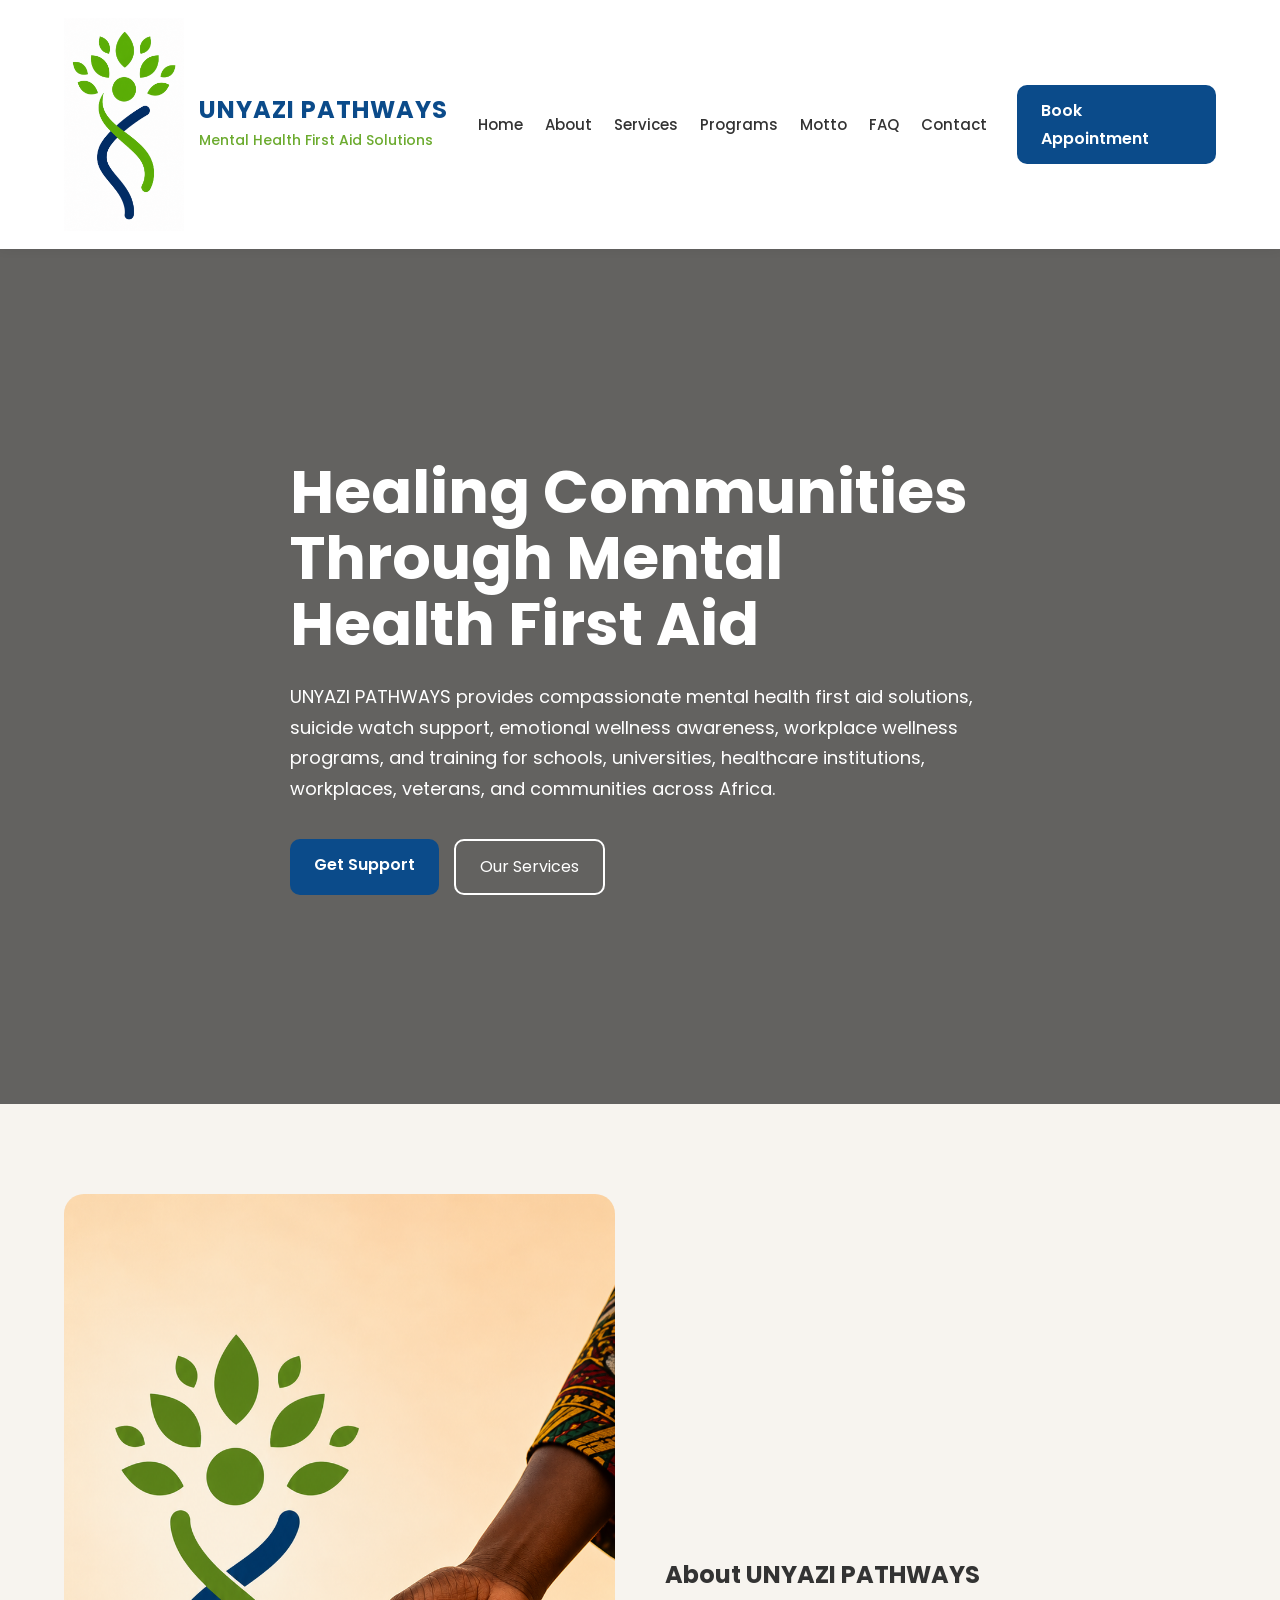
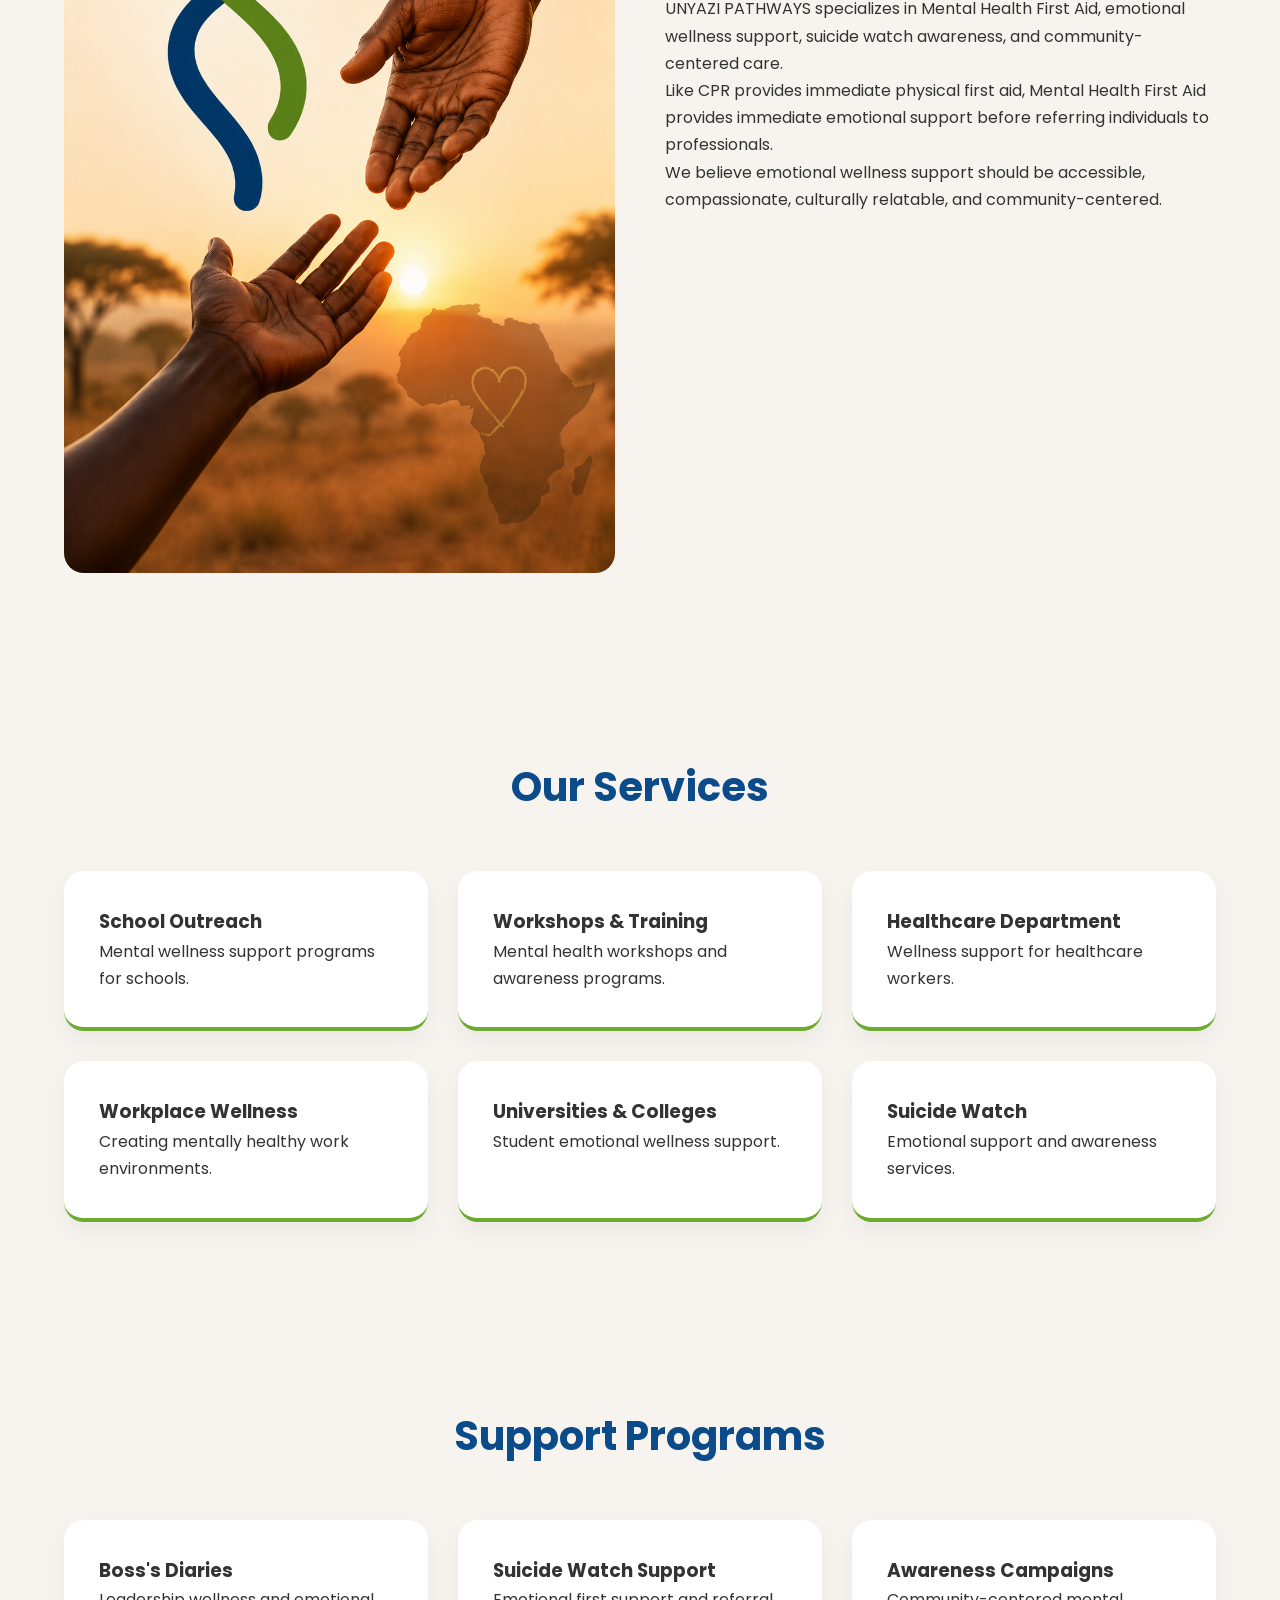
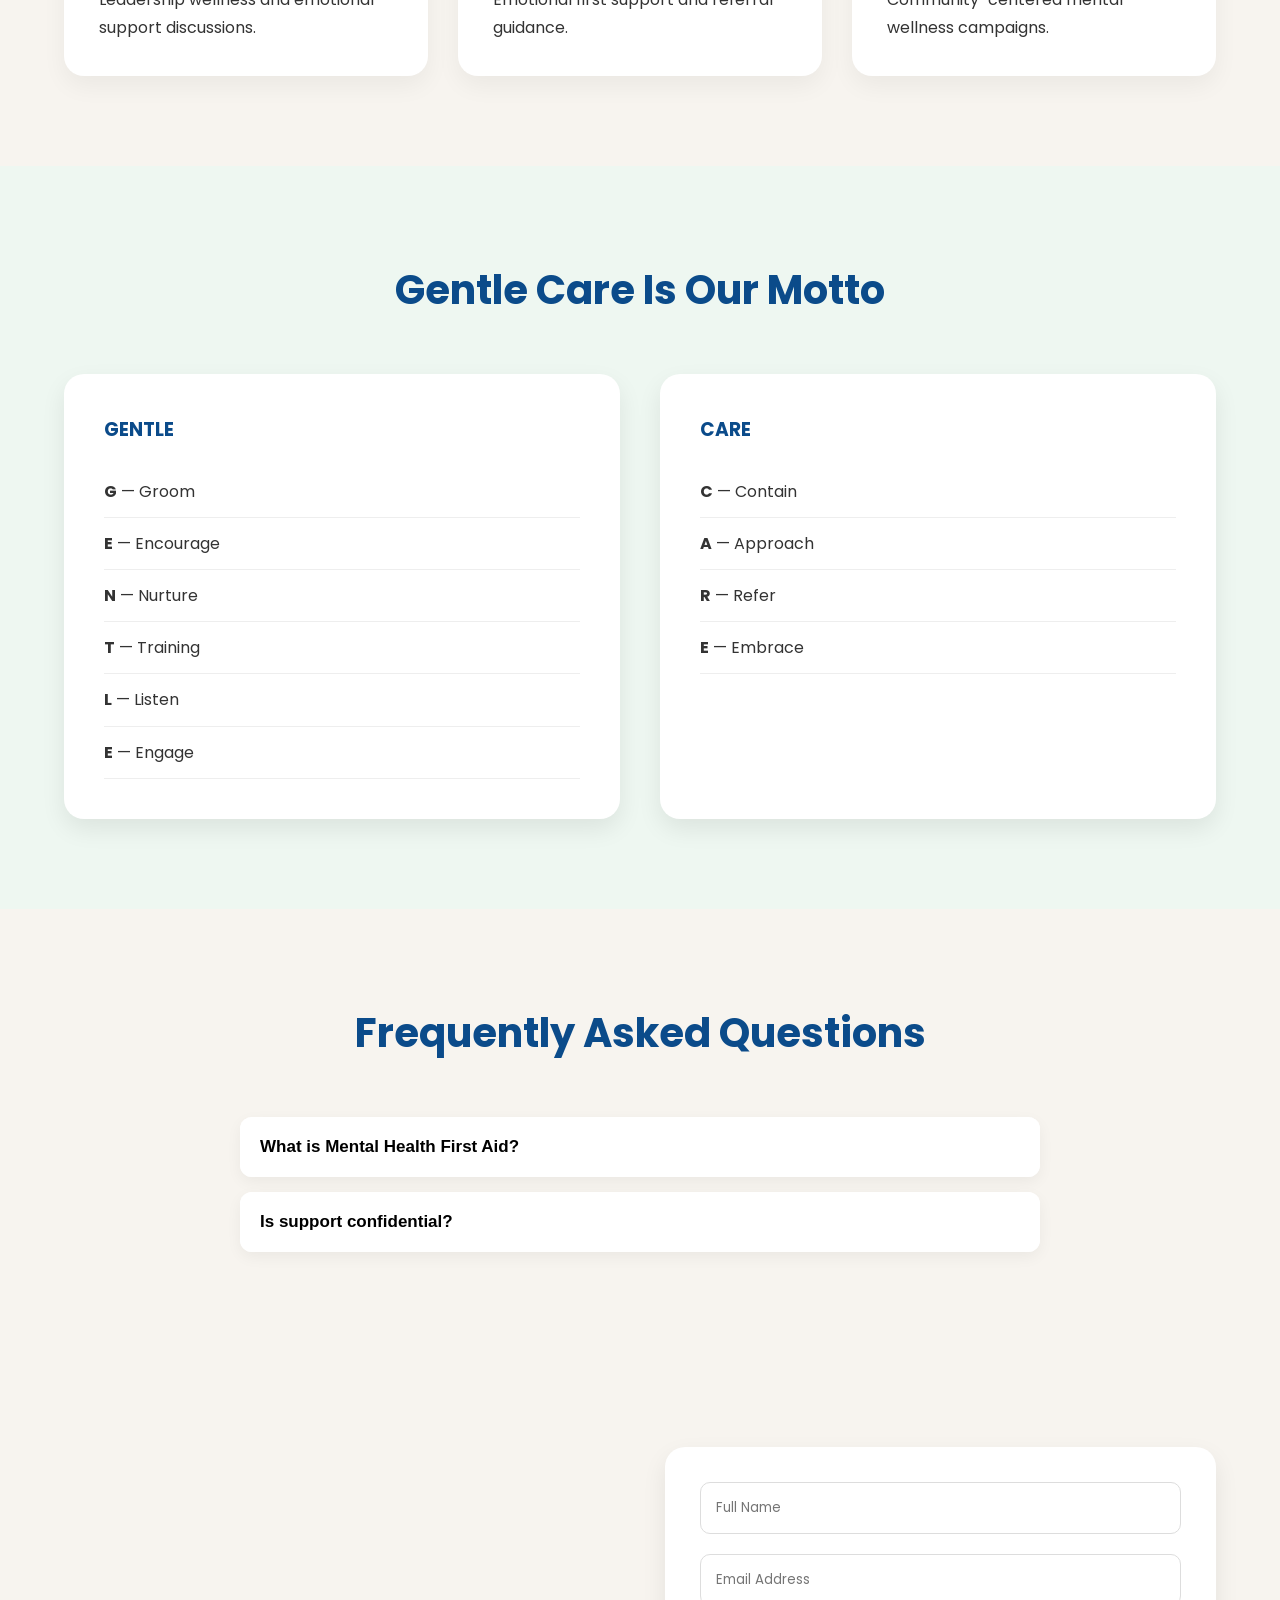
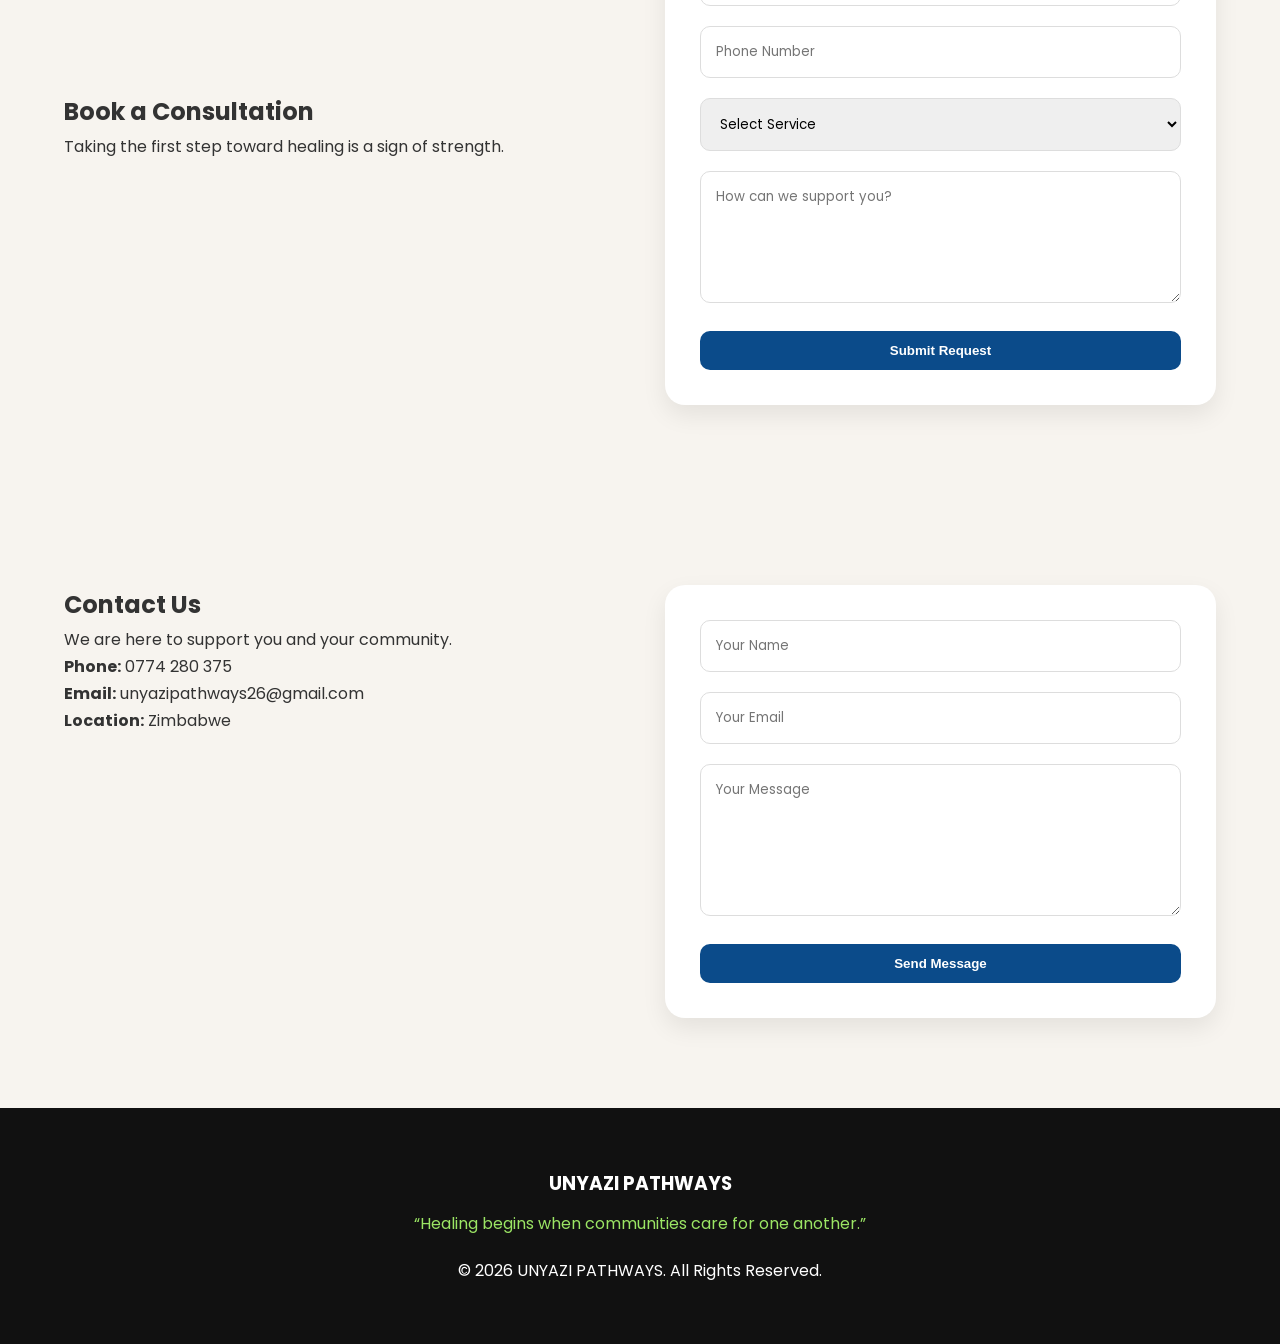
==== commit f4c7ef37: "added new image to html" ====
--- a/index.html
+++ b/index.html
@@ -21,72 +21,73 @@
 
   <!-- HEADER -->
 
-  <header class="header">
-
-    <div class="container nav-container">
-
-      <!-- LOGO -->
-
-      <div class="logo-container">
-
-        <img src="nyazi.png" alt="UNYAZI PATHWAYS Logo" class="logo-img">
-
-        <div class="logo-text">
-
-          <h2>UNYAZI PATHWAYS</h2>
-
-          <p>Mental Health First Aid Solutions</p>
-
-        </div>
-
-      </div>
-
-      <!-- MOBILE MENU BUTTON -->
-
-      <div class="menu-toggle" id="menuToggle">
-        ☰
-      </div>
-
-      <!-- NAVIGATION -->
-
-      <nav class="nav" id="mobileNav">
-
-        <a href="#home">Home</a>
-
-        <a href="#about">About</a>
-
-        <a href="#services">Services</a>
-
-        <a href="#programs">Programs</a>
-
-        <a href="#motto">Motto</a>
-
-        <a href="#faq">FAQ</a>
-
-        <a href="#contact">Contact</a>
-
-        <!-- MOBILE BOOKING BUTTON -->
-
-        <div class="mobile-booking">
-
-          <a href="#booking" class="btn">
-            Book Appointment
-          </a>
-
-        </div>
-
-      </nav>
-
-      <!-- DESKTOP BOOKING BUTTON -->
-
-      <a href="#booking" class="btn desktop-btn">
-        Book Appointment
-      </a>
-
-    </div>
-
-  </header>
-
+  <!-- HEADER -->
+
+<header class="header">
+
+  <div class="container nav-container">
+
+    <!-- LOGO -->
+
+    <div class="logo-container">
+
+      <img src="nyazi.png" alt="UNYAZI PATHWAYS Logo" class="logo-img">
+
+      <div class="logo-text">
+
+        <h2>UNYAZI PATHWAYS</h2>
+
+        <p>Mental Health First Aid Solutions</p>
+
+      </div>
+
+    </div>
+
+    <!-- MOBILE MENU -->
+
+    <div class="menu-toggle" id="menuToggle">
+      ☰
+    </div>
+
+    <!-- NAVIGATION -->
+
+    <nav class="nav" id="mobileNav">
+
+      <a href="#home">Home</a>
+
+      <a href="#about">About</a>
+
+      <a href="#services">Services</a>
+
+      <a href="#programs">Programs</a>
+
+      <a href="#motto">Motto</a>
+
+      <a href="#faq">FAQ</a>
+
+      <a href="#contact">Contact</a>
+
+      <!-- MOBILE BOOKING -->
+
+      <div class="mobile-booking">
+
+        <a href="#booking" class="btn">
+          Book Appointment
+        </a>
+
+      </div>
+
+    </nav>
+
+    <!-- DESKTOP BOOKING BUTTON -->
+
+    <a href="#booking" class="btn desktop-btn">
+      Book Appointment
+    </a>
+
+  </div>
+
+</header>
   <!-- HERO SECTION -->
 
   <section class="hero" id="home">
@@ -132,8 +133,8 @@
       <div class="about-image">
 
         <img
-          src="https://images.unsplash.com/photo-1494790108377-be9c29b29330?q=80&w=1200&auto=format&fit=crop"
-          alt="African woman wellness support">
+          src="helping.png"
+          alt="Wellness support">
 
       </div>
 
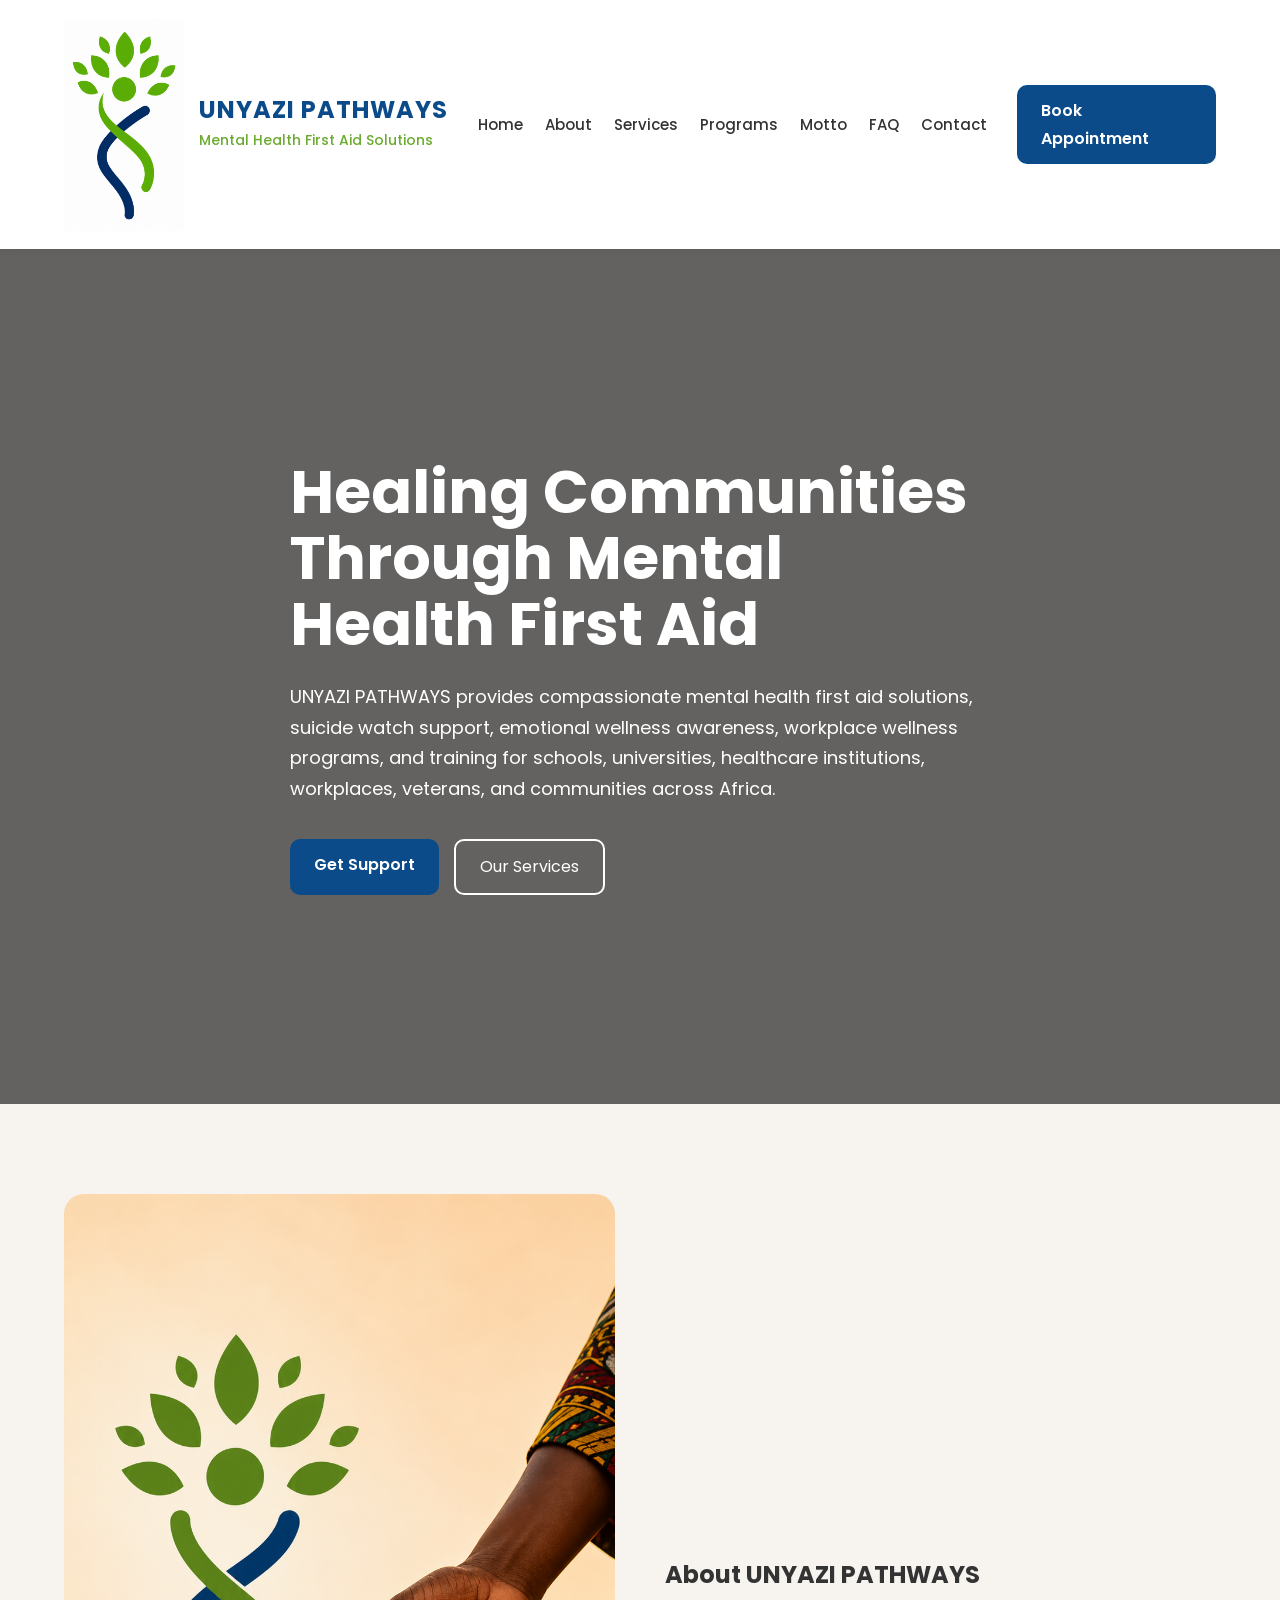
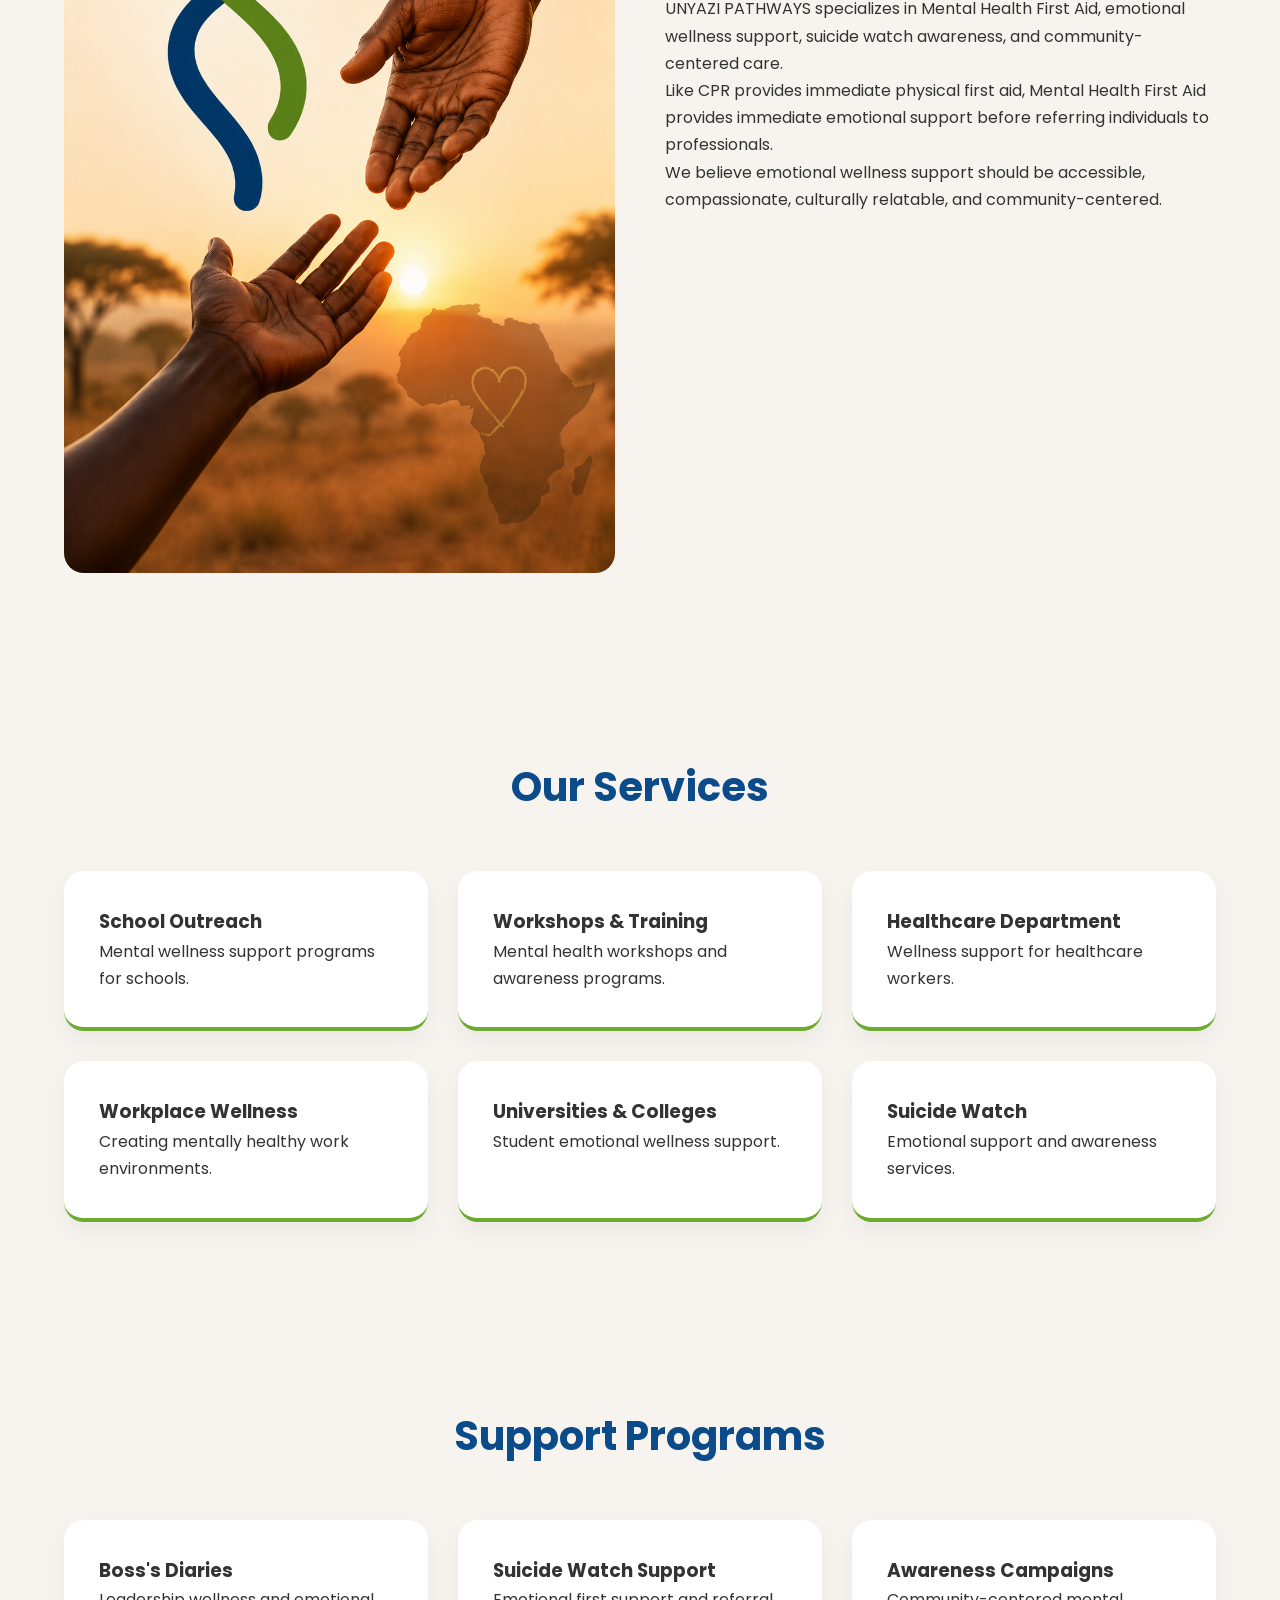
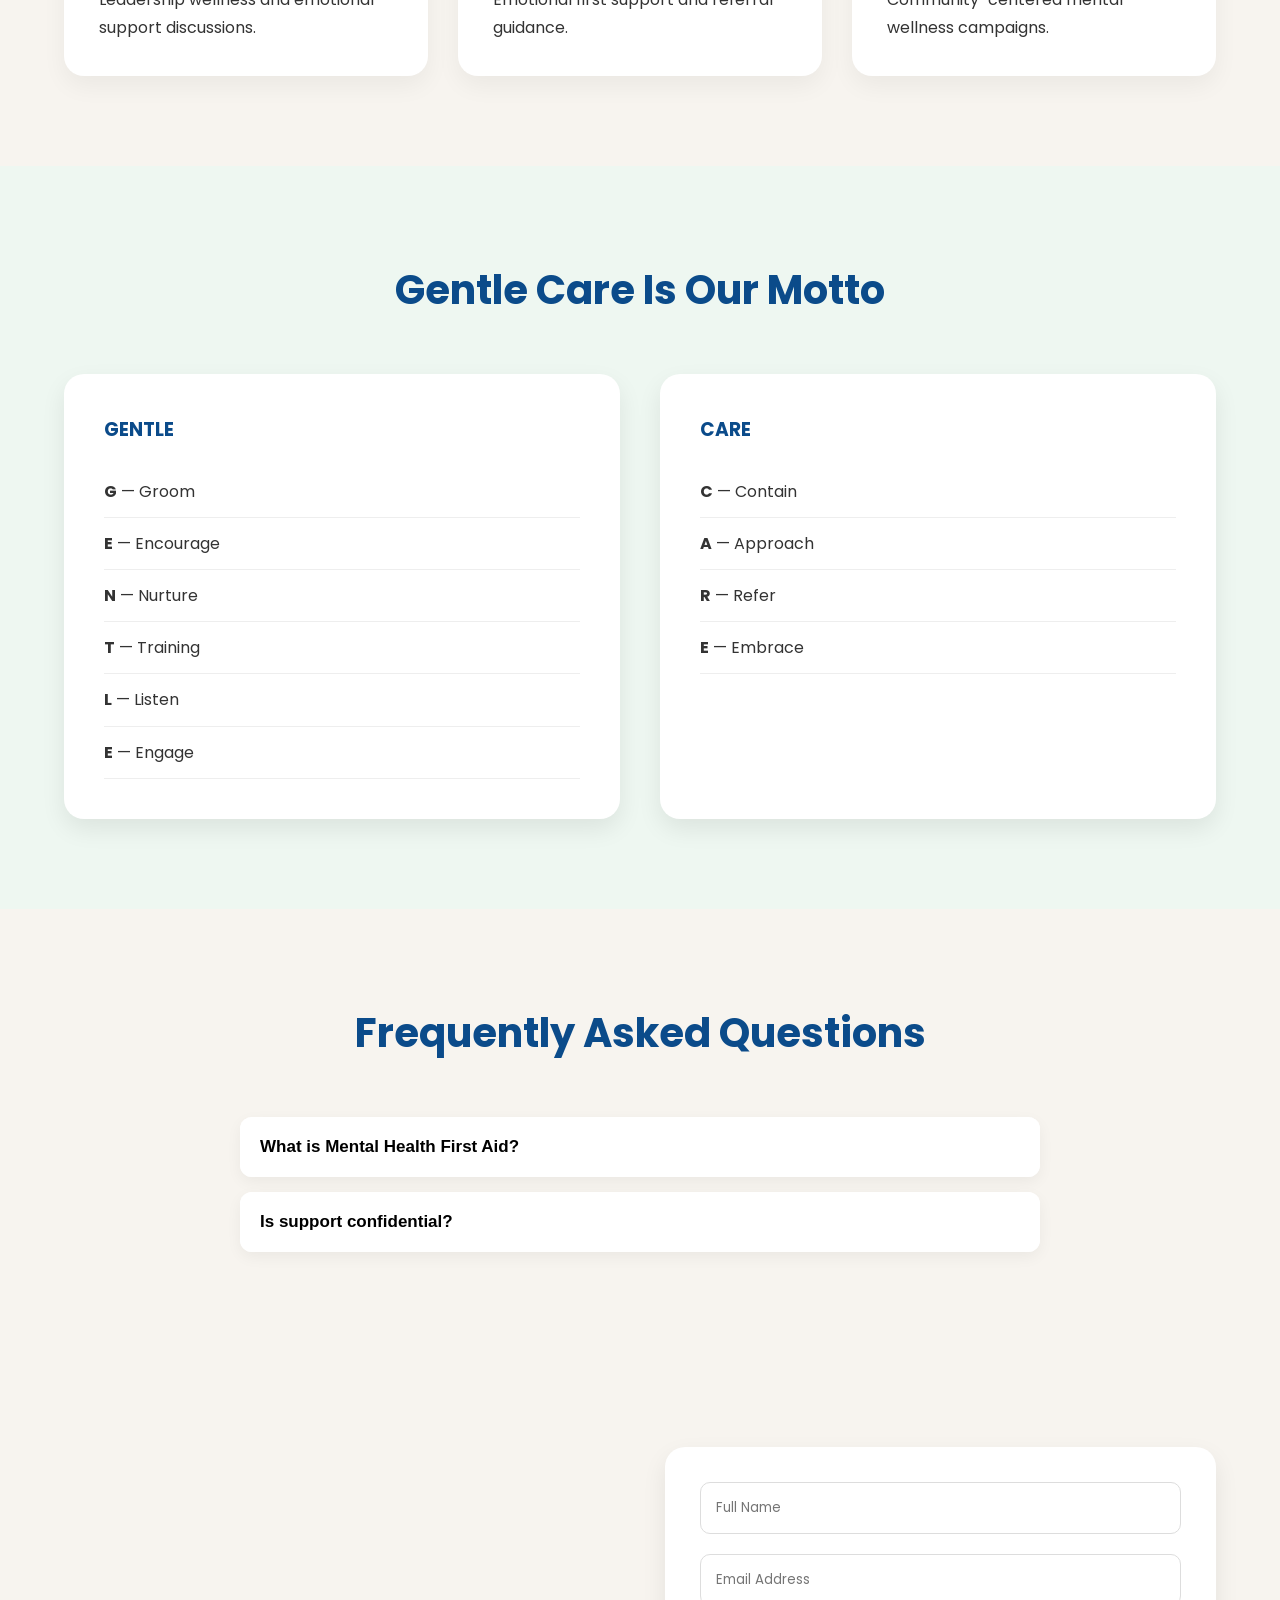
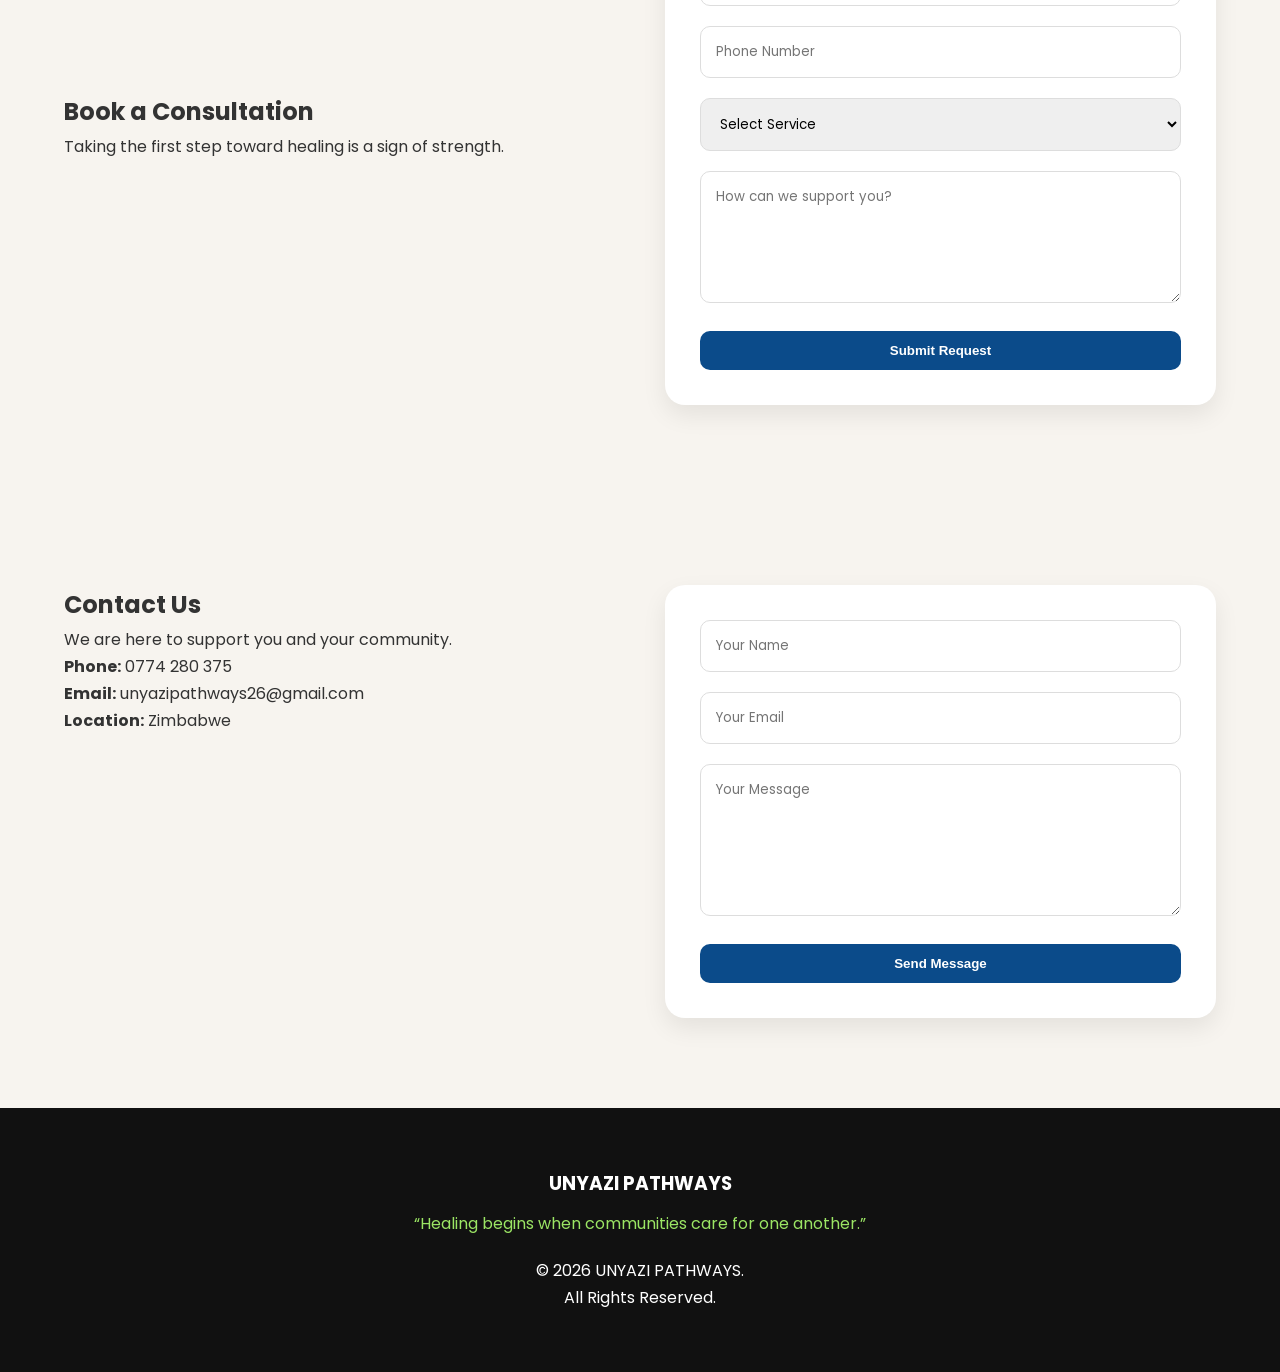
==== commit 77b9f0b7: "altered the footer" ====
--- a/index.html
+++ b/index.html
@@ -544,7 +544,7 @@
       <div class="footer-bottom">
 
         <p>
-          © 2026 UNYAZI PATHWAYS.
+          © 2026 UNYAZI PATHWAYS.<br>
           All Rights Reserved.
         </p>
 
--- a/style.css
+++ b/style.css
@@ -35,8 +35,7 @@
 
 .header{
   background:#fff;
-  position:sticky;
-  top:0;
+  position:relative;
   z-index:1000;
   box-shadow:0 2px 10px rgba(0,0,0,0.05);
 }
